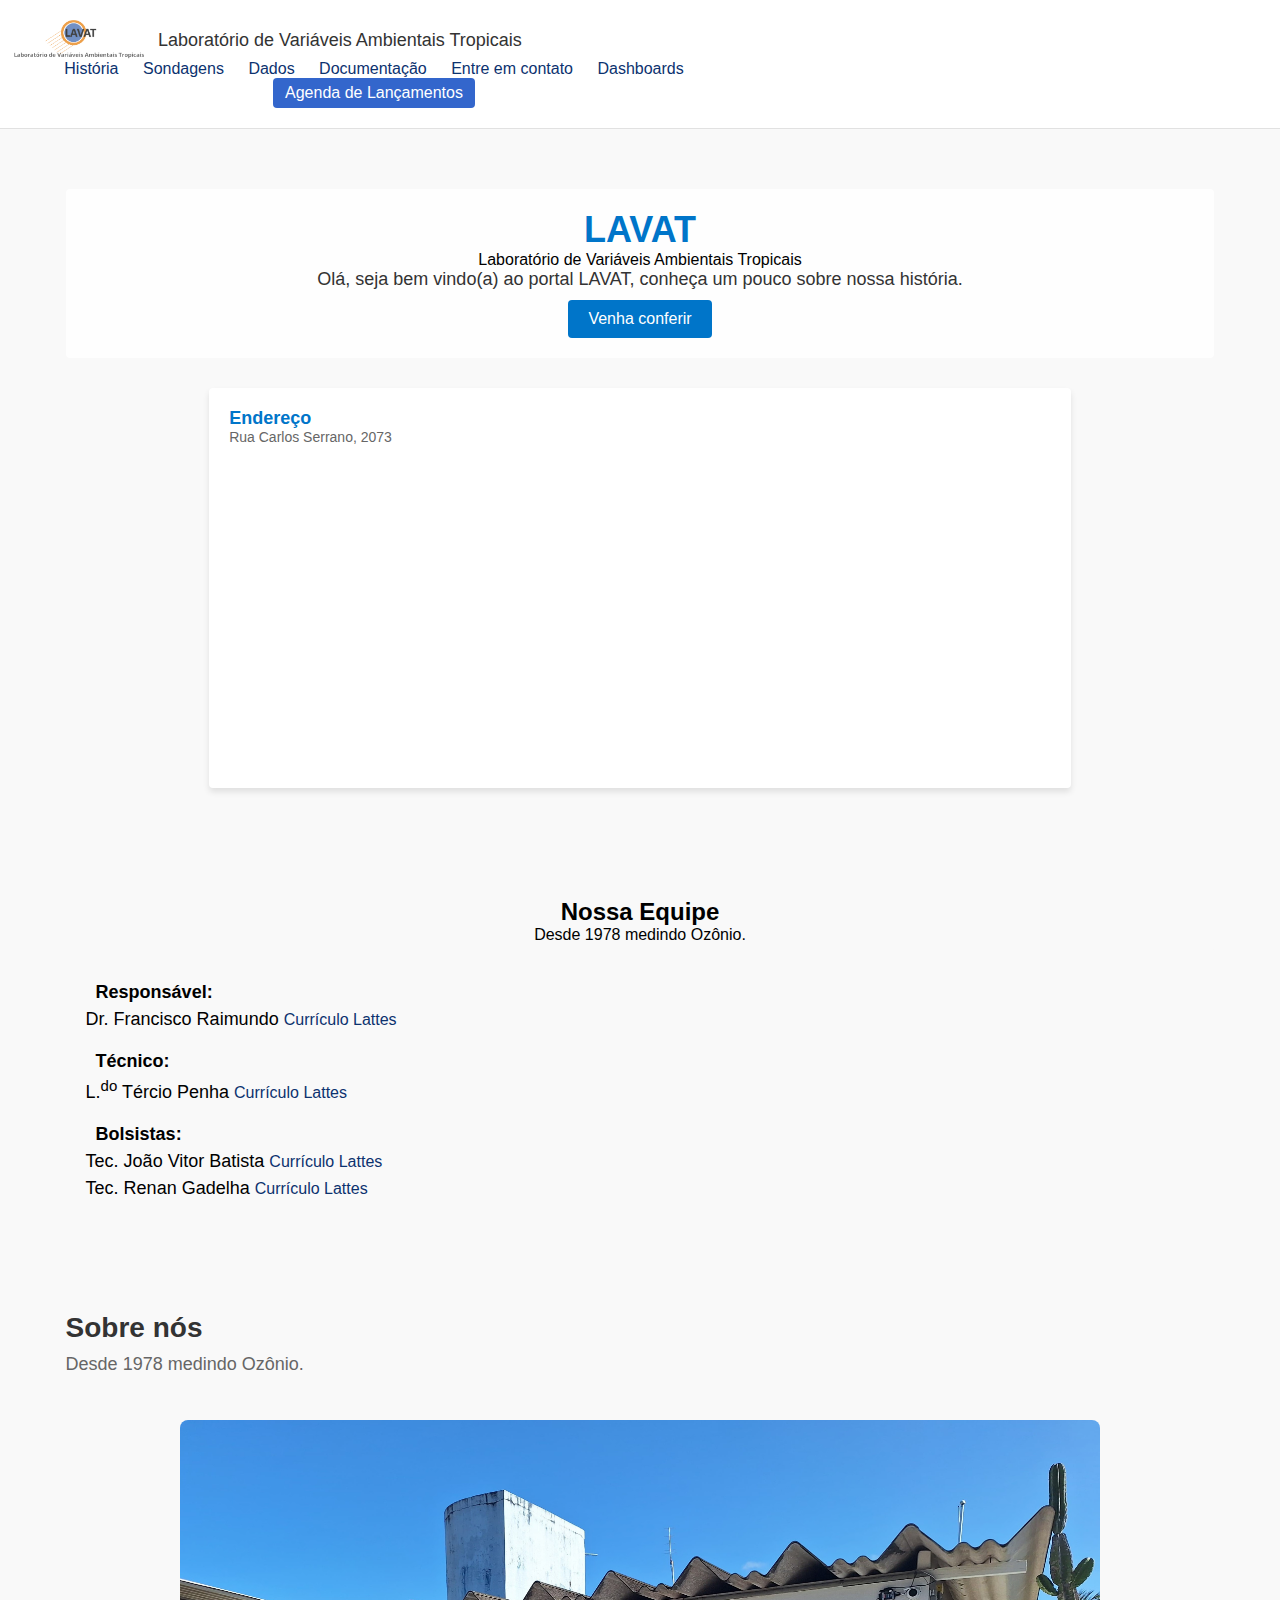
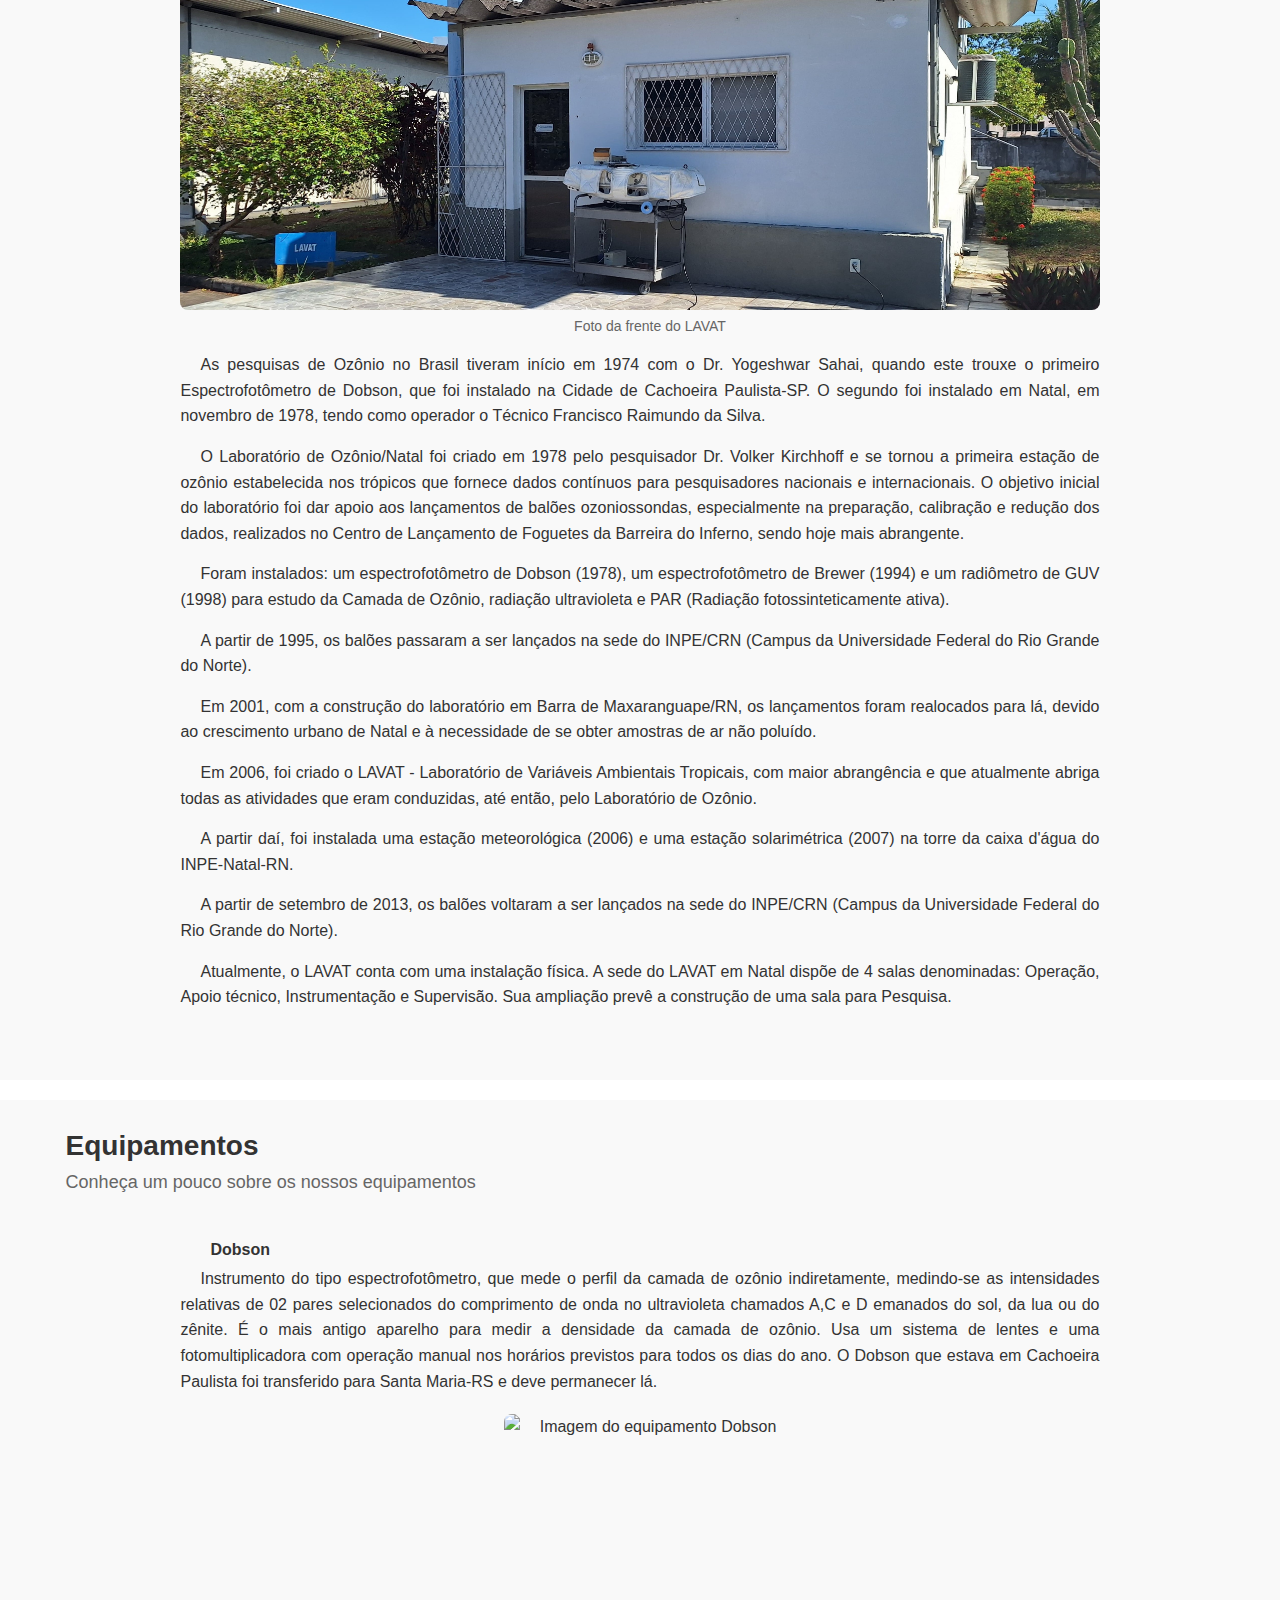
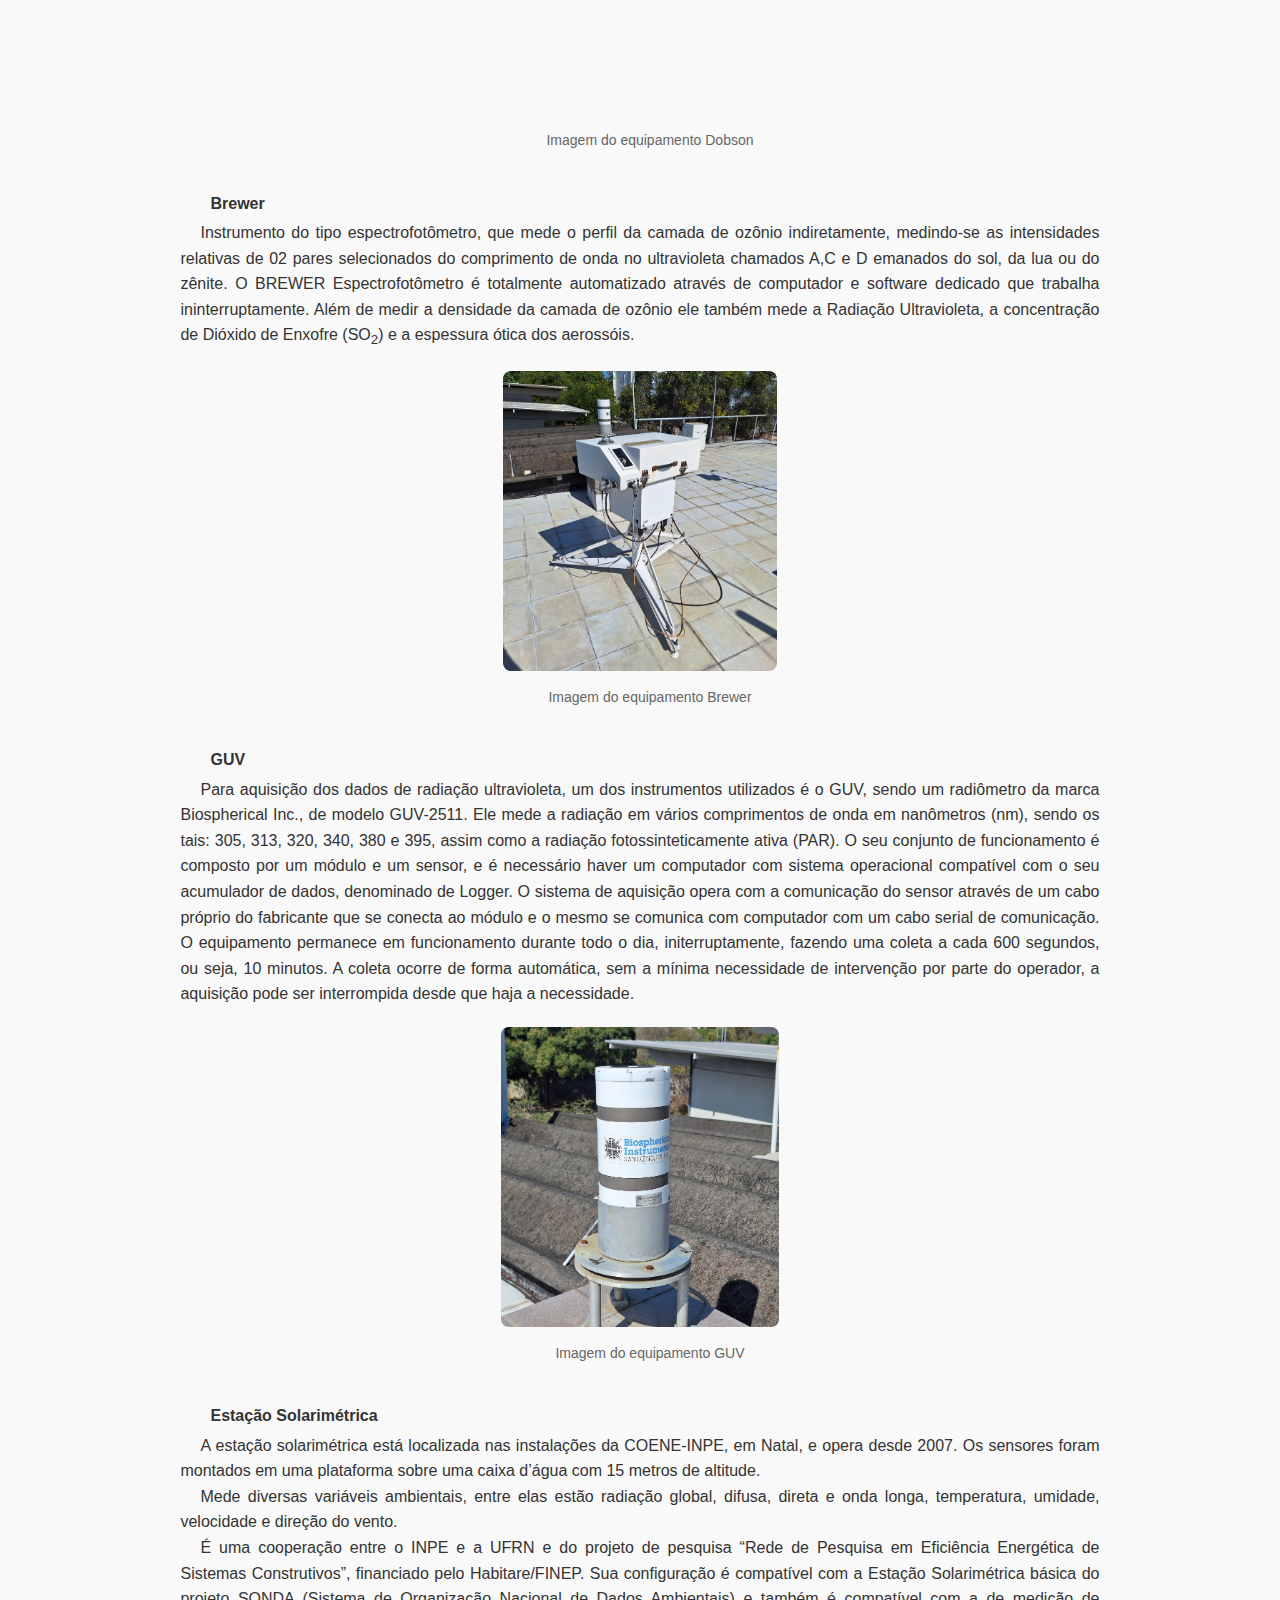
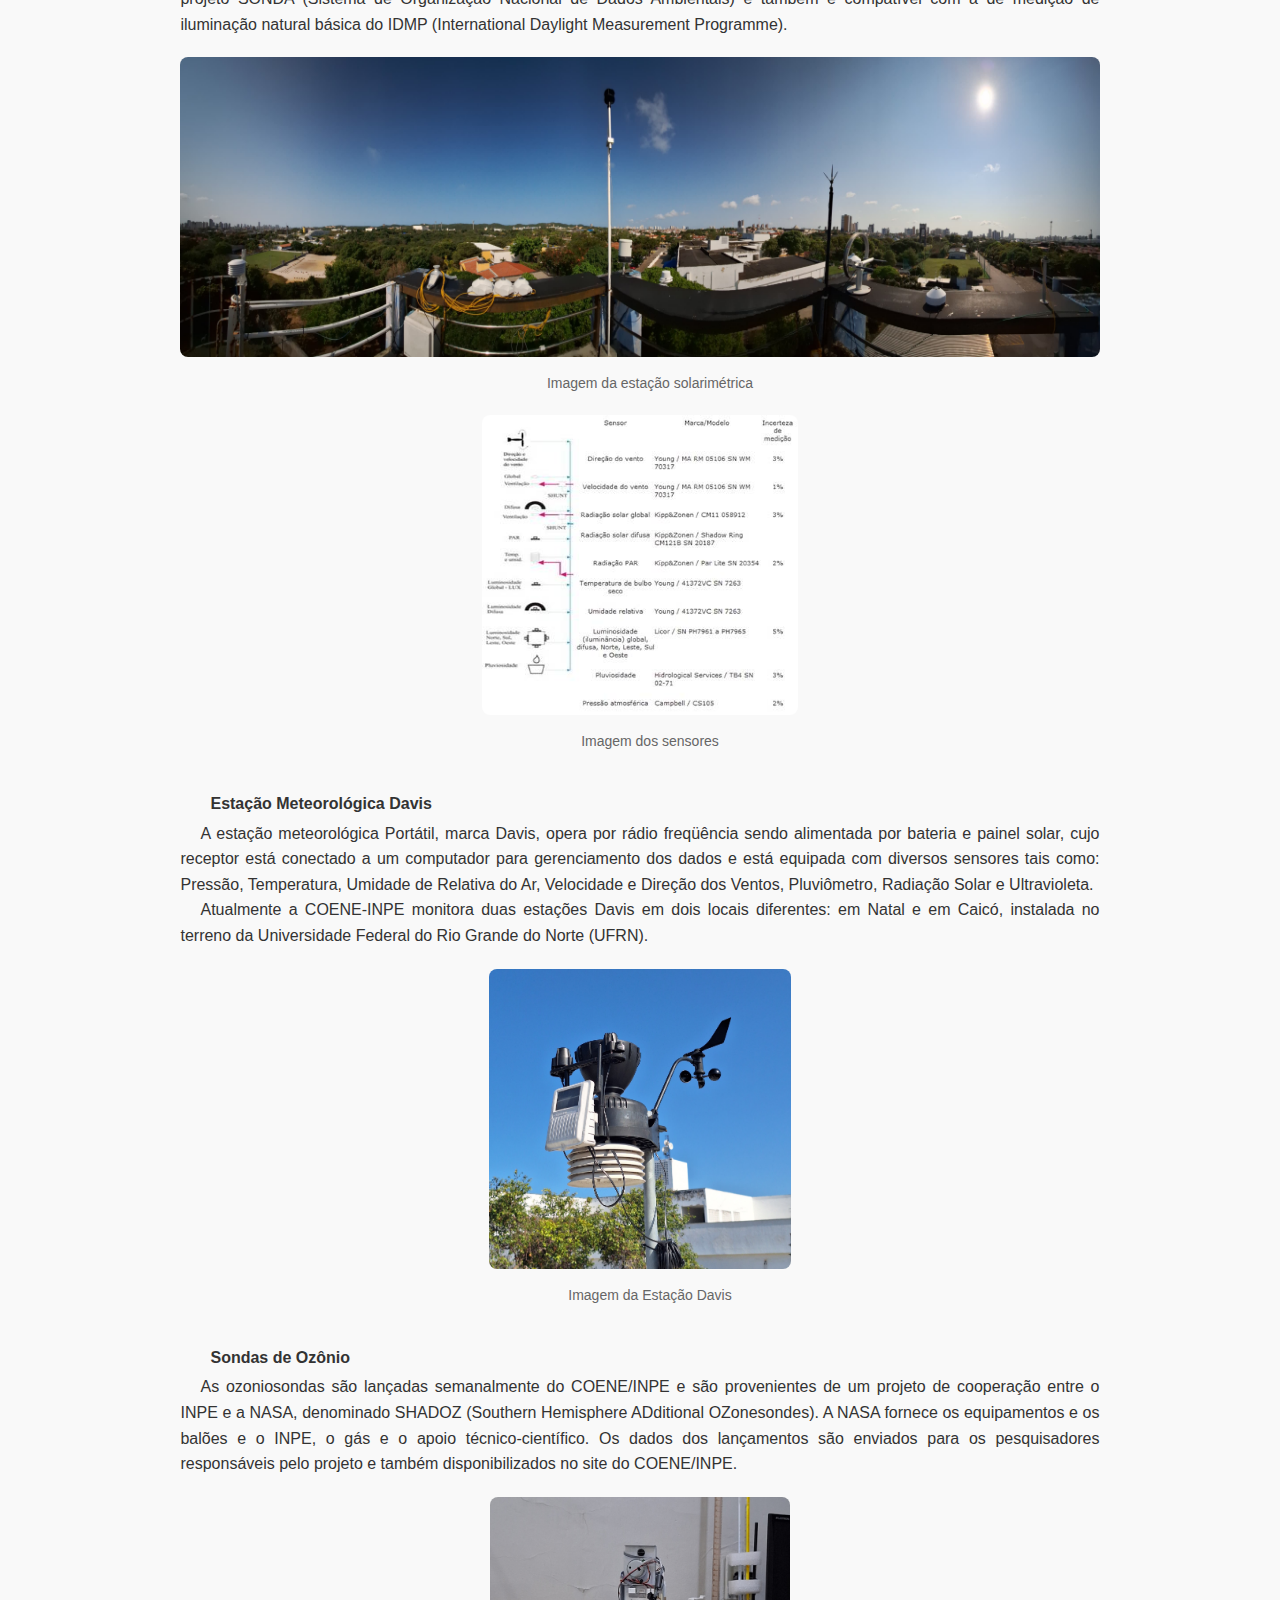
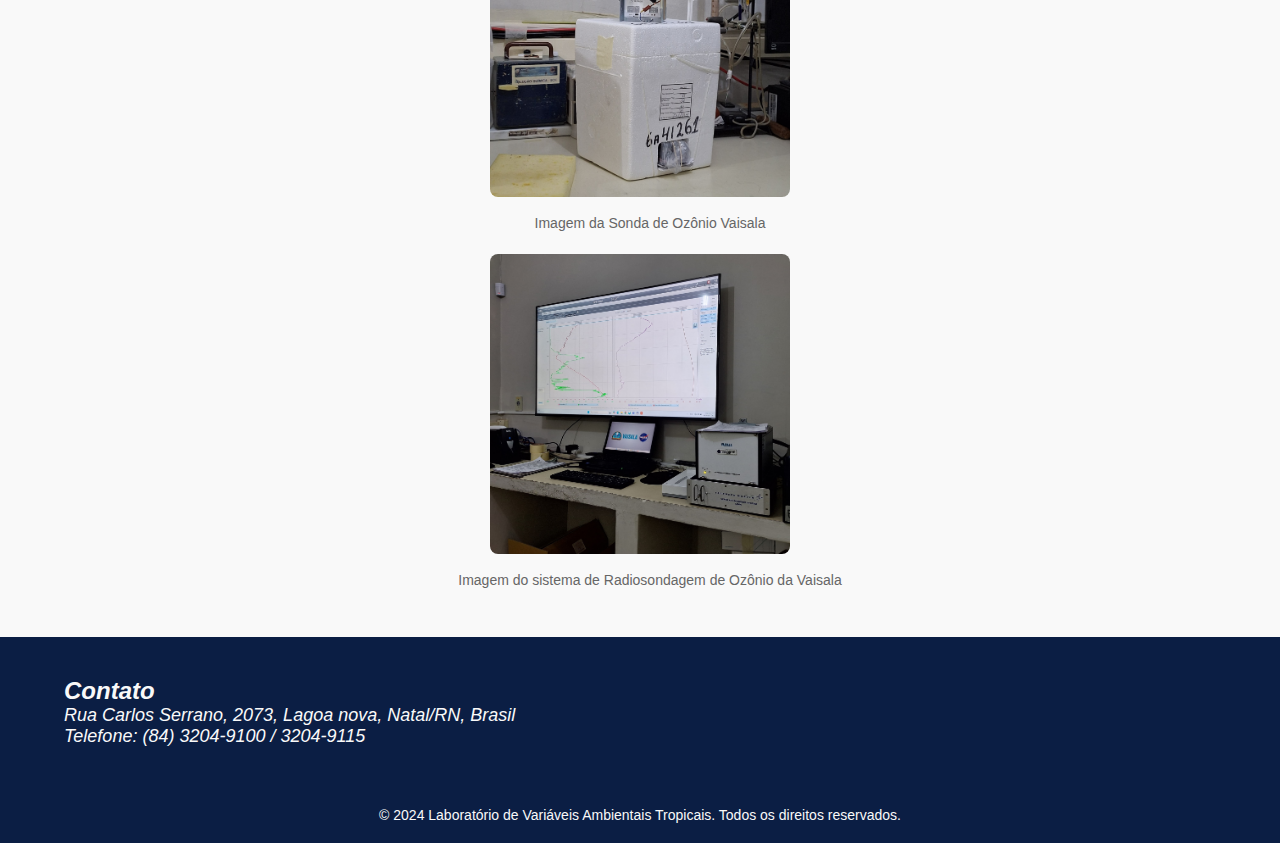
==== index.html @ e5aaf4b6 "Teste dashboard integrado" ====
<!DOCTYPE html>
<html lang="pt-BR">
  <head>  
    <meta charset="UTF-8">
    <meta name="viewport" content="width=device-width, initial-scale=1.0">
    <title>LAVAT</title>

    <!-- Fontes do Google -->
    <link rel="preconnect" href="https://fonts.googleapis.com">
    <link rel="preconnect" href="https://fonts.gstatic.com" crossorigin>
    <link href="https://fonts.googleapis.com/css2?family=Poppins&display=swap" rel="stylesheet"> 

    <!-- Estilos (opcional, se quiser separar em um styles.css) -->
    <link rel="stylesheet" href="style.css">
  </head>
  
  <body>
    <header>
        <div class="logo">
          <img src="figuras/logo-lavat.png" alt="Logo do Laboratório" class="logo-img"> <!-- Altere 'logo.png' para o nome do seu arquivo de logo -->
          <h2>Laboratório de Variáveis Ambientais Tropicais</h2>
        </div>
        <div class="menu">
          <a href="historia.html">História</a>
          <a href="sondagem.html">Sondagens</a>
          <a href="dados.html">Dados</a>
          <a href="documentos.html">Documentação</a>
          <a href="#contato">Entre em contato</a>
          <a href="dash.html">Dashboards</a>


          <div class="btn-menu" onclick="openAgenda()">Agenda de Lançamentos</div>
        </div>
      </header>
      
    
    <section class="main">
      <div class="center">
        <div class="main-cta">
          <h2>LAVAT</h2>
          <a>Laboratório de Variáveis Ambientais Tropicais</a>
          <p>Olá, seja bem vindo(a) ao portal LAVAT, conheça um pouco sobre nossa história.</p>
          <a href="#sobre">
            <button>Venha conferir</button>
          </a>
        </div><!--main-cta-->
        
        <div class="diferenciais">
          <div class="diferencial-single">
            <i class="fa-solid fa-map-location-dot"></i>
            <h2>Endereço</h2>
            <p>Rua Carlos Serrano, 2073</p>
            <iframe src="https://www.google.com/maps/embed?pb=!1m14!1m8!1m3!1d625.9923947282446!2d-35.209271917825156!3d-5.835791909963339!3m2!1i1024!2i768!4f13.1!3m3!1m2!1s0x7b2ff8401662631%3A0x3ce3ce1a1ceea017!2sINPE%20-%20Instituto%20Nacional%20de%20Pesquisas%20Espaciais!5e1!3m2!1spt-BR!2sbr!4v1727801743164!5m2!1spt-BR!2sbr" width=100% height=85% style="border:0;" allowfullscreen="" loading="lazy" referrerpolicy="no-referrer-when-downgrade"></iframe>
          </div><!--diferencial-single-->
        </div><!--diferenciais-->
      </div><!--center-->
    </section><!--main-->
    
    <section id="diretoria" class="diretoria">
        <a name="diretoria"></a>
        <div class="center">
          <div class="chamada-diretoria">
            <h2>Nossa Equipe</h2>
            <p>Desde 1978 medindo Ozônio.</p>    
          </div><!-- chamada-diretoria -->
          
          <div class="conteudo-diretoria">
            <div class="cargo">
              <span><i class="fa-solid fa-user" style="color: #0075c9;"></i> <strong>Responsável:</strong></span>
              <span>Dr. Francisco Raimundo <a href="http://lattes.cnpq.br/8108005238239748">Currículo Lattes</a></span>
            </div>
            <div class="cargo">
              <span><i class="fa-solid fa-user" style="color: #0075c9;"></i> <strong>Técnico:</strong></span>
              <span>L.<sup>do</sup> Tércio Penha <a href="http://lattes.cnpq.br/0170245595714897">Currículo Lattes</a></span>
            </div>
            <div class="cargo">
              <span><i class="fa-solid fa-user" style="color: #0075c9;"></i> <strong>Bolsistas:</strong></span>
              <span>Tec. João Vitor Batista <a href="http://lattes.cnpq.br/9526892159812063">Currículo Lattes</a></span>
              <span>Tec. Renan Gadelha <a href="http://lattes.cnpq.br/1933808953506312">Currículo Lattes</a></span>
            </div>
          </div><!-- conteudo-diretoria -->
        </div><!-- center -->
      </section><!-- diretoria -->
      
      
      
    
      <section id="sobre" class="sobre">
        <a name="sobre"></a>
        <div class="center">
          <div class="chamada-sobre">
            <h2>Sobre nós</h2>
            <p>Desde 1978 medindo Ozônio.</p>    
          </div><!-- chamada-sobre -->
          
          <div class="conteudo-sobre">
            <figure>
              <img src="imagens_histórico/frentelab.jpg" alt="Foto da frente do LAVAT">
            <figcaption>Foto da frente do LAVAT</figcaption>
          </figure>
            <p>As pesquisas de Ozônio no Brasil tiveram início em 1974 com o Dr. Yogeshwar Sahai, quando este trouxe o primeiro Espectrofotômetro de Dobson, que foi instalado na Cidade de Cachoeira Paulista-SP. O segundo foi instalado em Natal, em novembro de 1978, tendo como operador o Técnico Francisco Raimundo da Silva.</p>
      
            <p>O Laboratório de Ozônio/Natal foi criado em 1978 pelo pesquisador Dr. Volker Kirchhoff e se tornou a primeira estação de ozônio estabelecida nos trópicos que fornece dados contínuos para pesquisadores nacionais e internacionais. O objetivo inicial do laboratório foi dar apoio aos lançamentos de balões ozoniossondas, especialmente na preparação, calibração e redução dos dados, realizados no Centro de Lançamento de Foguetes da Barreira do Inferno, sendo hoje mais abrangente.</p>
      
            <p>Foram instalados: um espectrofotômetro de Dobson (1978), um espectrofotômetro de Brewer (1994) e um radiômetro de GUV (1998) para estudo da Camada de Ozônio, radiação ultravioleta e PAR (Radiação fotossinteticamente ativa).</p>
      
            <p>A partir de 1995, os balões passaram a ser lançados na sede do INPE/CRN (Campus da Universidade Federal do Rio Grande do Norte).</p>
      
            <p>Em 2001, com a construção do laboratório em Barra de Maxaranguape/RN, os lançamentos foram realocados para lá, devido ao crescimento urbano de Natal e à necessidade de se obter amostras de ar não poluído.</p>
      
            <p>Em 2006, foi criado o LAVAT - Laboratório de Variáveis Ambientais Tropicais, com maior abrangência e que atualmente abriga todas as atividades que eram conduzidas, até então, pelo Laboratório de Ozônio.</p>
      
            <p>A partir daí, foi instalada uma estação meteorológica (2006) e uma estação solarimétrica (2007) na torre da caixa d'água do INPE-Natal-RN.</p>
      
            <p>A partir de setembro de 2013, os balões voltaram a ser lançados na sede do INPE/CRN (Campus da Universidade Federal do Rio Grande do Norte).</p>
      
            <p>Atualmente, o LAVAT conta com uma instalação física. A sede do LAVAT em Natal dispõe de 4 salas denominadas: Operação, Apoio técnico, Instrumentação e Supervisão. Sua ampliação prevê a construção de uma sala para Pesquisa.</p>
          
          </div><!-- conteudo-sobre -->
        </div><!-- center -->
      </section><!-- sobre -->
      
    
      <section id="contribuir" class="contribuir">
        <a name="contribuir"></a>
        <div class="center">
          <div class="chamada-contribua">
            <h2>Equipamentos</h2>
            <p>Conheça um pouco sobre os nossos equipamentos</p>
          </div><!--chamada-contribua-->
      
          <div class="conteudo-contribua">
            <div class="equipamento">
              <i class="fa-solid fa-sun" style="color: #0075c9;"></i>
              <span class="nome-equipamento">Dobson</span>
              <p class="descricao-equipamento">Instrumento do tipo espectrofotômetro, que mede o perfil da camada de ozônio indiretamente, medindo-se as intensidades relativas de 02 pares selecionados do comprimento de onda no ultravioleta chamados A,C e D emanados do sol, da lua ou do zênite. É o mais antigo aparelho para medir a densidade da camada de ozônio. Usa um sistema de lentes e uma fotomultiplicadora com operação manual nos horários previstos para todos os dias do ano. O Dobson que estava em Cachoeira Paulista foi transferido para Santa Maria-RS e deve permanecer lá.</p>
              <figure>
                <img src="imagens_equipamento/dobson.jpg" alt="Imagem do equipamento Dobson">
                <figcaption>Imagem do equipamento Dobson</figcaption>
            </figure>
            </div><!--equipamento-->
            
            <div class="equipamento">
              <i class="fa-solid fa-sun" style="color: #0075c9;"></i>
              <span class="nome-equipamento">Brewer</span>
              <p class="descricao-equipamento">Instrumento do tipo espectrofotômetro, que mede o perfil da camada de ozônio indiretamente, medindo-se as intensidades relativas de 02 pares selecionados do comprimento de onda no ultravioleta chamados A,C e D emanados do sol, da lua ou do zênite. O BREWER Espectrofotômetro é totalmente automatizado através de computador e software dedicado que trabalha ininterruptamente. Além de medir a densidade da camada de ozônio ele também mede a Radiação Ultravioleta, a concentração de Dióxido de Enxofre (SO<sub>2</sub>) e a espessura ótica dos aerossóis.</p>
              <figure>
                <img src="imagens_equipamento/brewer.jpg" alt="Imagem do equipamento Brewer" />
                <figcaption>Imagem do equipamento Brewer</figcaption>
              </figure>
            </div><!--equipamento-->
            
            <div class="equipamento">
              <i class="fa-solid fa-sun" style="color: #0075c9;"></i>
              <span class="nome-equipamento">GUV</span>
              <p class="descricao-equipamento">Para aquisição dos dados de radiação ultravioleta, um dos instrumentos utilizados é o GUV, sendo um radiômetro da marca Biospherical Inc., de modelo GUV-2511. Ele mede a radiação em vários comprimentos de onda em nanômetros (nm), sendo os tais: 305, 313, 320, 340, 380 e 395, assim como a radiação fotossinteticamente ativa (PAR). O seu conjunto de funcionamento é composto por um módulo e um sensor, e é necessário haver um computador com sistema operacional compatível com o seu acumulador de dados, denominado de Logger. O sistema de aquisição opera com a comunicação do sensor através de um cabo próprio do fabricante que se conecta ao módulo e o mesmo se comunica com computador com um cabo serial de comunicação. O equipamento permanece em funcionamento durante todo o dia, initerruptamente, fazendo uma coleta a cada 600 segundos, ou seja, 10 minutos. A coleta ocorre de forma automática, sem a mínima necessidade de intervenção por parte do operador, a aquisição pode ser interrompida desde que haja a necessidade.</p>
              <figure>
                <img src="imagens_equipamento/guv.jpg" alt="Imagem do equipamento GUV" />
                <figcaption>Imagem do equipamento GUV</figcaption>
              </figure>
            </div><!--equipamento-->

            <div class="equipamento">
              <i class="fa-solid fa-sun" style="color: #0075c9;"></i>
              <span class="nome-equipamento">Estação Solarimétrica</span>
              <p class="descricao-equipamento">A estação solarimétrica está localizada nas instalações da COENE-INPE, em Natal, e opera desde 2007. Os sensores foram montados em uma plataforma sobre uma caixa d’água com 15 metros de altitude.</p>
              <p class="descricao-equipamento">Mede diversas variáveis ambientais, entre elas estão radiação global, difusa, direta e onda longa, temperatura, umidade, velocidade e direção do vento.</p>
              <p class="descricao-equipamento">É uma cooperação entre o INPE e a UFRN e do projeto de pesquisa “Rede de Pesquisa em Eficiência Energética de Sistemas Construtivos”, financiado pelo Habitare/FINEP. Sua configuração é compatível com a Estação Solarimétrica básica do projeto SONDA (Sistema de Organização Nacional de Dados Ambientais) e também é compatível com a de medição de iluminação natural básica do IDMP (International Daylight Measurement Programme).</p>
              <figure>
                <img src="imagens_equipamento/solarimetrica.jpg" alt="Imagem da estação solarimetrica" />
                <figcaption>Imagem da estação solarimétrica</figcaption>
              </figure>
              <figure>
                <img src="imagens_equipamento/eqpsolar.jpg" alt="Imagem dos sensores" />
                <figcaption>Imagem dos sensores</figcaption>
              </figure>
            </div><!--equipamento-->

            <div class="equipamento">
              <i class="fa-solid fa-sun" style="color: #0075c9;"></i>
              <span class="nome-equipamento">Estação Meteorológica Davis</span>
              <p class="descricao-equipamento">A estação meteorológica Portátil, marca Davis, opera por rádio freqüência sendo alimentada por bateria e painel solar, cujo receptor está conectado a um computador para gerenciamento dos dados e está equipada com diversos sensores tais como: Pressão, Temperatura, Umidade de Relativa do Ar, Velocidade e Direção dos Ventos, Pluviômetro, Radiação Solar e Ultravioleta.</p>
              <p class="descricao-equipamento">Atualmente a COENE-INPE monitora duas estações Davis em dois locais diferentes: em Natal e em Caicó, instalada no terreno da Universidade Federal do Rio Grande do Norte (UFRN).</p>
              <figure>
                <img src="imagens_equipamento/davis.jpg" alt="Imagem da Estação Davis" />
                <figcaption>Imagem da Estação Davis</figcaption>
              </figure>
            </div><!--equipamento-->

            <div class="equipamento">
              <i class="fa-solid fa-sun" style="color: #0075c9;"></i>
              <span class="nome-equipamento">Sondas de Ozônio</span>
              <p class="descricao-equipamento">As ozoniosondas são lançadas semanalmente do COENE/INPE e são provenientes de um projeto de cooperação entre o INPE e a NASA, denominado SHADOZ (Southern Hemisphere ADditional OZonesondes).  A NASA fornece os equipamentos e os balões e o INPE, o gás e o apoio técnico-científico. Os dados dos lançamentos são enviados para os pesquisadores responsáveis pelo projeto e também disponibilizados no site do COENE/INPE.</p>
              <figure>
                <img src="imagens_sondagem/sondavaisala.jpg" alt="Imagem da Sonda de Ozônio Vaisala" />
                <figcaption>Imagem da Sonda de Ozônio Vaisala</figcaption>
              </figure>
              <figure>
                <img src="imagens_sondagem/radiovaisala.jpg" alt="Imagem do sistema de Radiosondagem de Ozônio da Vaisala" />
                <figcaption>Imagem do sistema de Radiosondagem de Ozônio da Vaisala</figcaption>
              </figure>
            </div><!--equipamento-->
          </div><!--conteudo-contribua-->
        </div><!--center-->
      </section><!--contribuir-->
      
      
    
    <section id="contato" class="contato">
      <a name="contato"></a>
      <div class="center">
        <address>
          <h2>Contato</h2>
          <p>Rua Carlos Serrano, 2073, Lagoa nova, Natal/RN, Brasil</p>
          <p>Telefone: (84) 3204-9100 / 3204-9115</p>
        </address>
      </div>
    </section><!--contato-->
    <script src="app.js"></script>
    <script src="https://kit.fontawesome.com/60b8257c2d.js" crossorigin="anonymous"></script>

    <!-- Rodapé -->
    <footer>
      <p>&copy; 2024 Laboratório de Variáveis Ambientais Tropicais. Todos os direitos reservados.</p>
  </footer>
  </body>
</html>
---- style.css ----
/* Adicione esta regra para a rolagem suave */
html {
    scroll-behavior: smooth;
}

/* Reset padrão gov.br */
* {
    margin: 0;
    padding: 0;
    box-sizing: border-box;
    font-family: 'Rawline', sans-serif;
}

/* Cor padrão para todos os ícones */
.fa {
    color: #0075c9; /* Cor padrão para todos os ícones */
}

/* Estrutura centralizada */
.center {
    max-width: 1200px;
    margin: 0 auto;
    padding: 0 2%;
    display: flex;
    flex-wrap: wrap;
}

/* Cabeçalho padrão gov */
header {
    background-color: #FFFFFF; /* Cor do cabeçalho alterada para branco */
    padding: 20px 0;
    border-bottom: 1px solid #e1e1e1;
    display: flex;
    justify-content: space-between; /* Espaçamento entre logo e menu */
    align-items: center; /* Centraliza verticalmente */
    flex-wrap: wrap; /* Permite que os itens se movam para a linha de baixo se necessário */
}

/* Logo */
.logo {
    display: flex;
    align-items: center; /* Alinha verticalmente o logo e o texto */
}

.logo-img {
    height: 40px; /* Ajuste a altura conforme necessário */
    margin-right: 10px; /* Espaçamento entre o logo e o título */
    margin-left: 10px; /* Espaçamento entre o logo e o título */
}

.logo h2 {
    color: #333333; /* Cor do texto do logo alterada para azul */
    font-weight: normal;
    font-size: 18px;
    text-align: left;
}

.menu {
    width: 60%;
    text-align: center;
}

.menu a {
    color: #0C326F; /* Cor dos links alterada para azul */
    font-size: 16px;
    text-decoration: none;
    margin-right: 20px;
    transition: transform 0.3s, background-color 0.3s; /* Suaviza o aumento e a mudança de cor */
    display: inline-block; /* Permite que o link responda ao scale */
}

.menu a:hover {
    transform: scale(1.05); /* Aumenta o bloco em 5% */
    color: #0075C9; /* Verde água gov.br */
}

.menu .btn-menu {
    background-color: #3366CC; /* Cor botão gov */
    display: inline-block;
    padding: 6px 12px;
    color: #FFFFFF;
    border-radius: 4px;
    margin-right: 20px  ;
    transition: transform 0.3s, background-color 0.3s; /* Suaviza o aumento e a mudança de cor */
}

.menu .btn-menu:hover {
    transform: scale(1.05); /* Aumenta o bloco em 5% */
    background-color: #005E82; /* Azul escuro gov.br */
}

/* Media queries para responsividade */
@media (max-width: 768px) {
    header {
        flex-direction: column; /* Alinha os itens em coluna em telas pequenas */
        align-items: flex-start; /* Alinha os itens à esquerda */
        padding: 10px 20px; /* Ajuste de padding para telas pequenas */
    }

    .menu {
        justify-content: flex-start; /* Alinha o menu à esquerda */
        width: 100%; /* O menu ocupa toda a largura disponível */
        flex-wrap: wrap; /* Permite que os itens do menu se movam para a linha de baixo se necessário */
        gap: 10px; /* Menos espaço entre os itens do menu em telas pequenas */
    }

    .menu a {
        font-size: 14px; /* Reduz o tamanho da fonte em telas pequenas */
    }

    .menu .btn-menu {
        padding: 4px 8px; /* Ajusta o padding do botão em telas pequenas */
    }
}

/* Seção Principal */
section.main {
    /*background-image: url('frentelab.jpg');*/
    background-color: #F9F9F9;
    padding: 40px 0;
    background-size: cover;
    background-attachment: fixed;
}

.main-cta {
    width: 100%;
    margin: 20px 0;
    padding: 20px 0;
    text-align: center;
    border-radius: 4px;
    background-color: rgba(255, 255, 255, 0.8);
}

.main-cta h2 {
    color: #0075c9; /* Azul escuro gov.br */
    font-size: 36px;
}

.main-cta p {
    color: #333333; /* Cinza escuro */
    font-size: 18px;
}

.main-cta button {
    background-color: #0075C9;
    padding: 10px 20px;
    color: #FFFFFF;
    font-size: 16px;
    border-radius: 4px;
    border: 0;
    cursor: pointer;
    margin-top: 10px;
    transition: transform 0.3s, background-color 0.3s; /* Suaviza o aumento e a mudança de cor */
}

.main-cta button:hover {
    background-color: #005E82;
    transition: 0.3s;
    transform: scale(1.05); /* Aumenta o bloco em 5% */
}

/* Diferenciais */
.diferenciais {
    width: 100%;
    display: flex;
    flex-wrap: wrap;
    justify-content: center;
    align-items: center;
}

.diferencial-single {
    background-color: #FFFFFF;
    width: 75%;
    height: 400px;
    margin: 10px;
    border-radius: 4px;
    padding: 20px;
    box-shadow: 0 4px 6px rgba(0, 0, 0, 0.1);
}

.diferencial-single h2 {
    color: #0075C9; /* Azul gov.br */
    font-size: 18px;
}

.diferencial-single p {
    color: #666666; /* Cinza médio */
    font-size: 14px;
}

/* Diretoria */
section.diretoria {
    /*background: url('frentelab.jpg');*/
    background-color: #F9F9F9;
    padding: 40px 0;
    background-size: cover;
    background-repeat: no-repeat;
    background-attachment: fixed;
    margin-top: -10px;
    position: relative;
    z-index: 1;
}

.chamada-diretoria {
    width: 100%;
    text-align: center;
    padding: 10px 0;
    margin-top: 20px;
    border-radius: 8px;
    background-color: #F9F9F9;
}

.conteudo-diretoria {
    width: 100%;
    text-align: left;
    padding: 10px 20px;
    margin: 15px 0;
    display: flex;
    flex-direction: column;
    align-items: flex-start;
    background-color: #F9F9F9;
}

.cargo {
    margin-bottom: 15px;
}

.cargo span {
    display: block;
    font-size: 18px;
    line-height: 1.5;
}

.cargo i {
    margin-right: 10px;
    color: #0DC5C5; /* Verde água gov.br */
}

.cargo strong {
    font-weight: bold;
}

.cargo a {
    color: #0C326F; /* Cor dos links alterada para azul */
    font-size: 16px;
    text-decoration: none;
    margin-right: 20px;
    transition: 0.3s;
}

.cargo a:hover {
    color: #0075C9; /* Verde água gov.br */
}

/* Sobre */
.sobre {
    background-color: #F9F9F9; /* Cor de fundo suave */
    padding: 30px 0;
    text-align: center;
}

.conteudo-sobre {
    width: 80%; /* Ajuste para centralizar o conteúdo */
    text-align: justify; /* Justifica o texto */
    padding: 10px 0;
    margin: 15px auto; /* Centraliza o conteúdo horizontalmente */
    display: flex;
    flex-direction: column;
    align-items: flex-start;
    background-color: #F9F9F9;
    font-size: 16px; /* Tamanho de fonte consistente */
    line-height: 1.6; /* Espaçamento de linha para melhorar legibilidade */
    color: #333333; /* Cor consistente para o texto */
    text-indent: 20px; /* Indenta o primeiro parágrafo */
}

.chamada-sobre h2 {
    font-size: 28px;
    font-weight: bold;
    color: #333333; /* Cinza escuro */
    margin-bottom: 10px;
    text-align: left;
}


.chamada-sobre p {
    font-size: 18px;
    color: #666666;
    margin-bottom: 20px;
}

.conteudo-sobre figure {
    display: flex;
    flex-direction: column;
    align-items: center; /* Centraliza a imagem e a legenda */
}

.conteudo-sobre img {
    max-width: 100%;
    height: 100%;
    border-radius: 8px; /* Bordas arredondadas para a imagem */
}

.conteudo-sobre figcaption {
    font-size: 14px;
    color: #666;
    margin-top: 5px;
    margin-bottom: 15px;
    text-align: center; /* Centraliza o texto da legenda */
}


.conteudo-sobre p {
    margin-bottom: 15px;
}

/* Contato */
section.contato {
    background-color: #0b1e44; /* Verde claro gov.br */
    padding: 40px;
}

.contato h2 {
    font-size: 24px;
    color: #F9F9F9; 
}

.contato p {
    font-size: 18px;
    color: #F9F9F9; 
}

/* Contribuir */
.contribuir {
    background-color: #F9F9F9; /* Cor de fundo suave */
    padding: 30px 0; /* Espaçamento superior e inferior */
    text-align: left;
    margin-top: 20px;
}

.chamada-contribua h2 {
    font-size: 28px;
    font-weight: bold;
    color: #333;
    margin-bottom: 10px;
}

.chamada-contribua p {
    font-size: 18px;
    color: #666;
    margin-bottom: 20px;
}

.conteudo-contribua {
    display: flex;
    flex-direction: column;
    align-items: left; /* Centraliza os equipamentos */
    width: 80%; /* Alinha o conteúdo em uma área mais estreita */
    margin: 0 auto; /* Centraliza o conteúdo */
    font-size: 16px;
    line-height: 1.6; /* Espaçamento entre linhas para melhorar a legibilidade */
    color: #333; /* Cor do texto padrão */
    text-align: justify;
    text-indent: 20px;
}

.equipamento {
    margin: 15px 0; /* Espaçamento entre os itens */
}

.nome-equipamento {
    font-weight: bold;
  }

.equipamento i {
    font-size: 24px; /* Tamanho do ícone */
    margin-right: 10px; /* Espaçamento entre ícone e texto */
}

.equipamento figure {
    display: flex;
    flex-direction: column;
    align-items: center; /* Centraliza a imagem e a legenda */
    margin-top: 10px;
}

.equipamento img {
    max-width: 100%;
    height: 300px;
    /*width: 400px; /* Tamanho padrão da imagem */
    margin: 10px 0; /* Espaçamento em volta da imagem */
    border-radius: 8px; /* Bordas arredondadas para a imagem */
}

.equipamento figcaption {
    font-size: 14px;
    color: #666;
    margin-top: 5px;
    text-align: center; /* Centraliza o texto da legenda */
}

/* Rodapé */
footer {
    background-color: #0b1e44;
    text-align: center;
    padding: 20px 0;
    font-size: 14px;
    color: #F9F9F9;
}
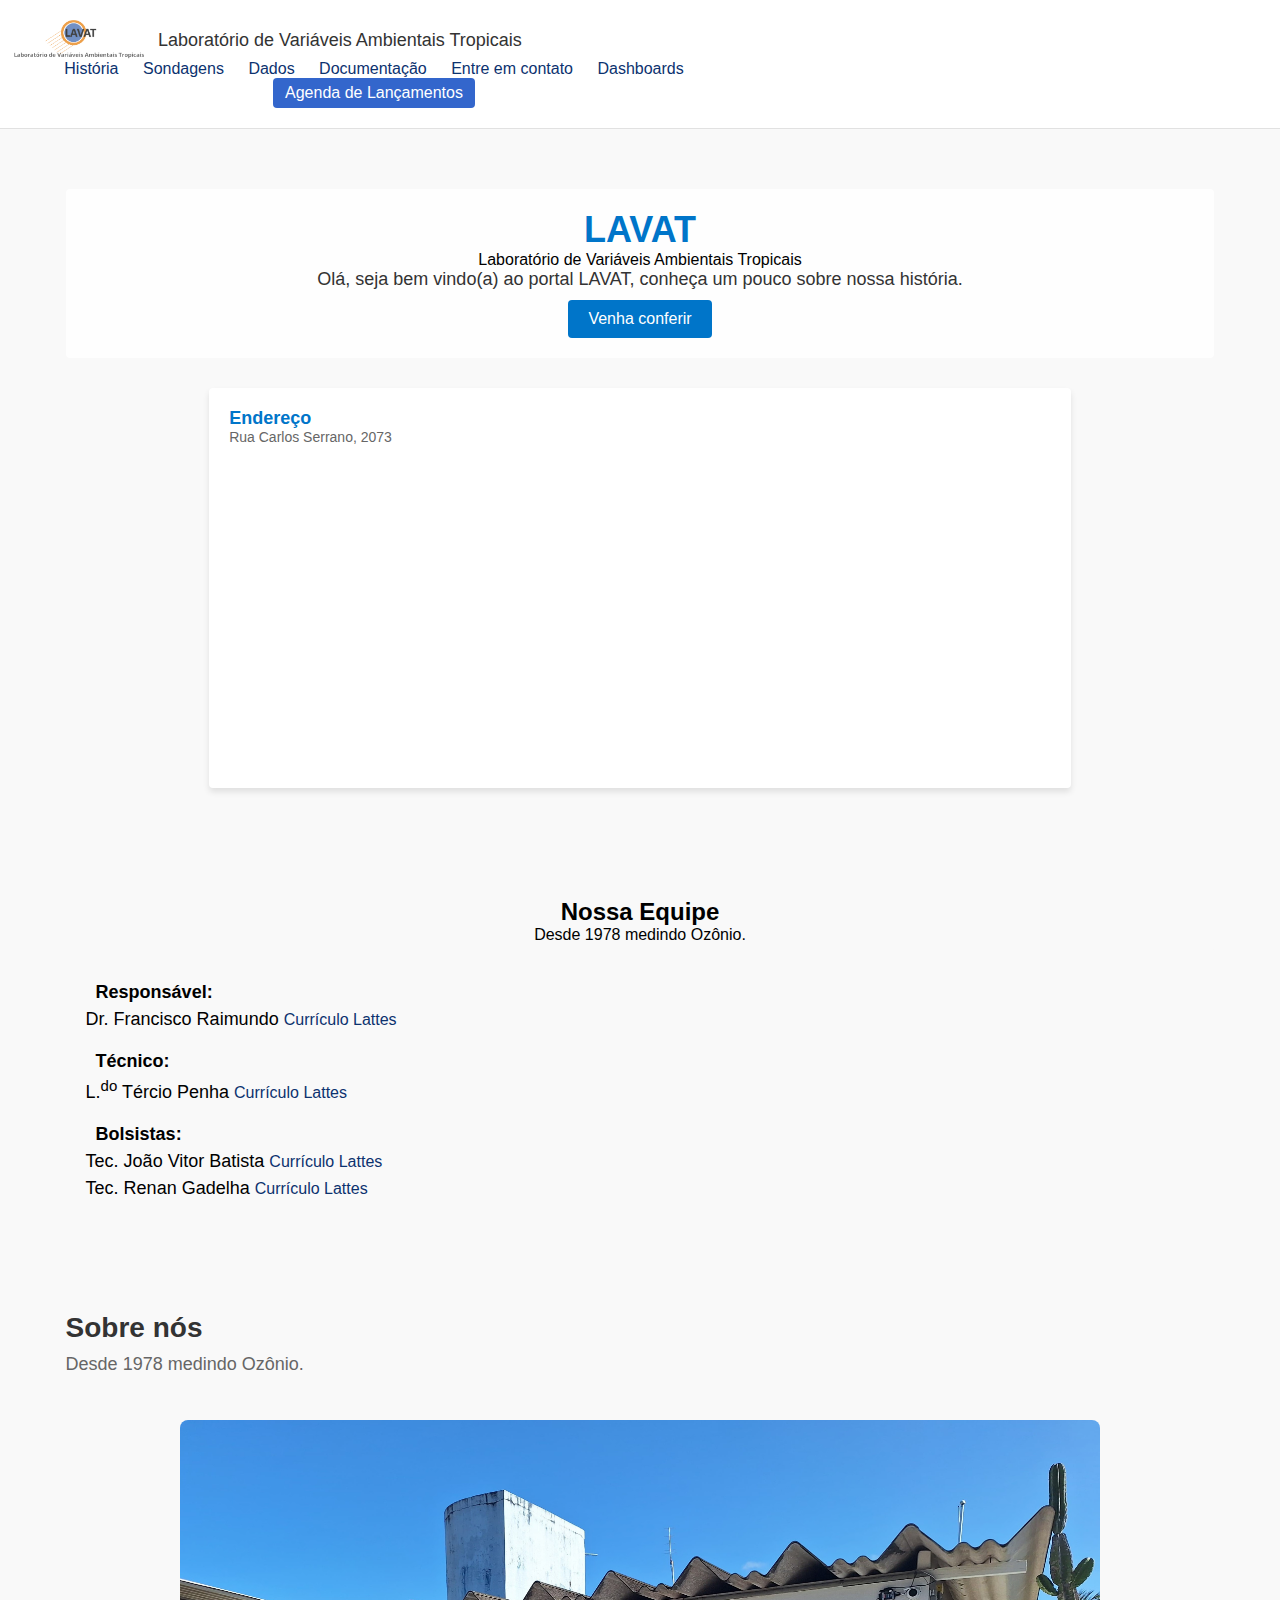
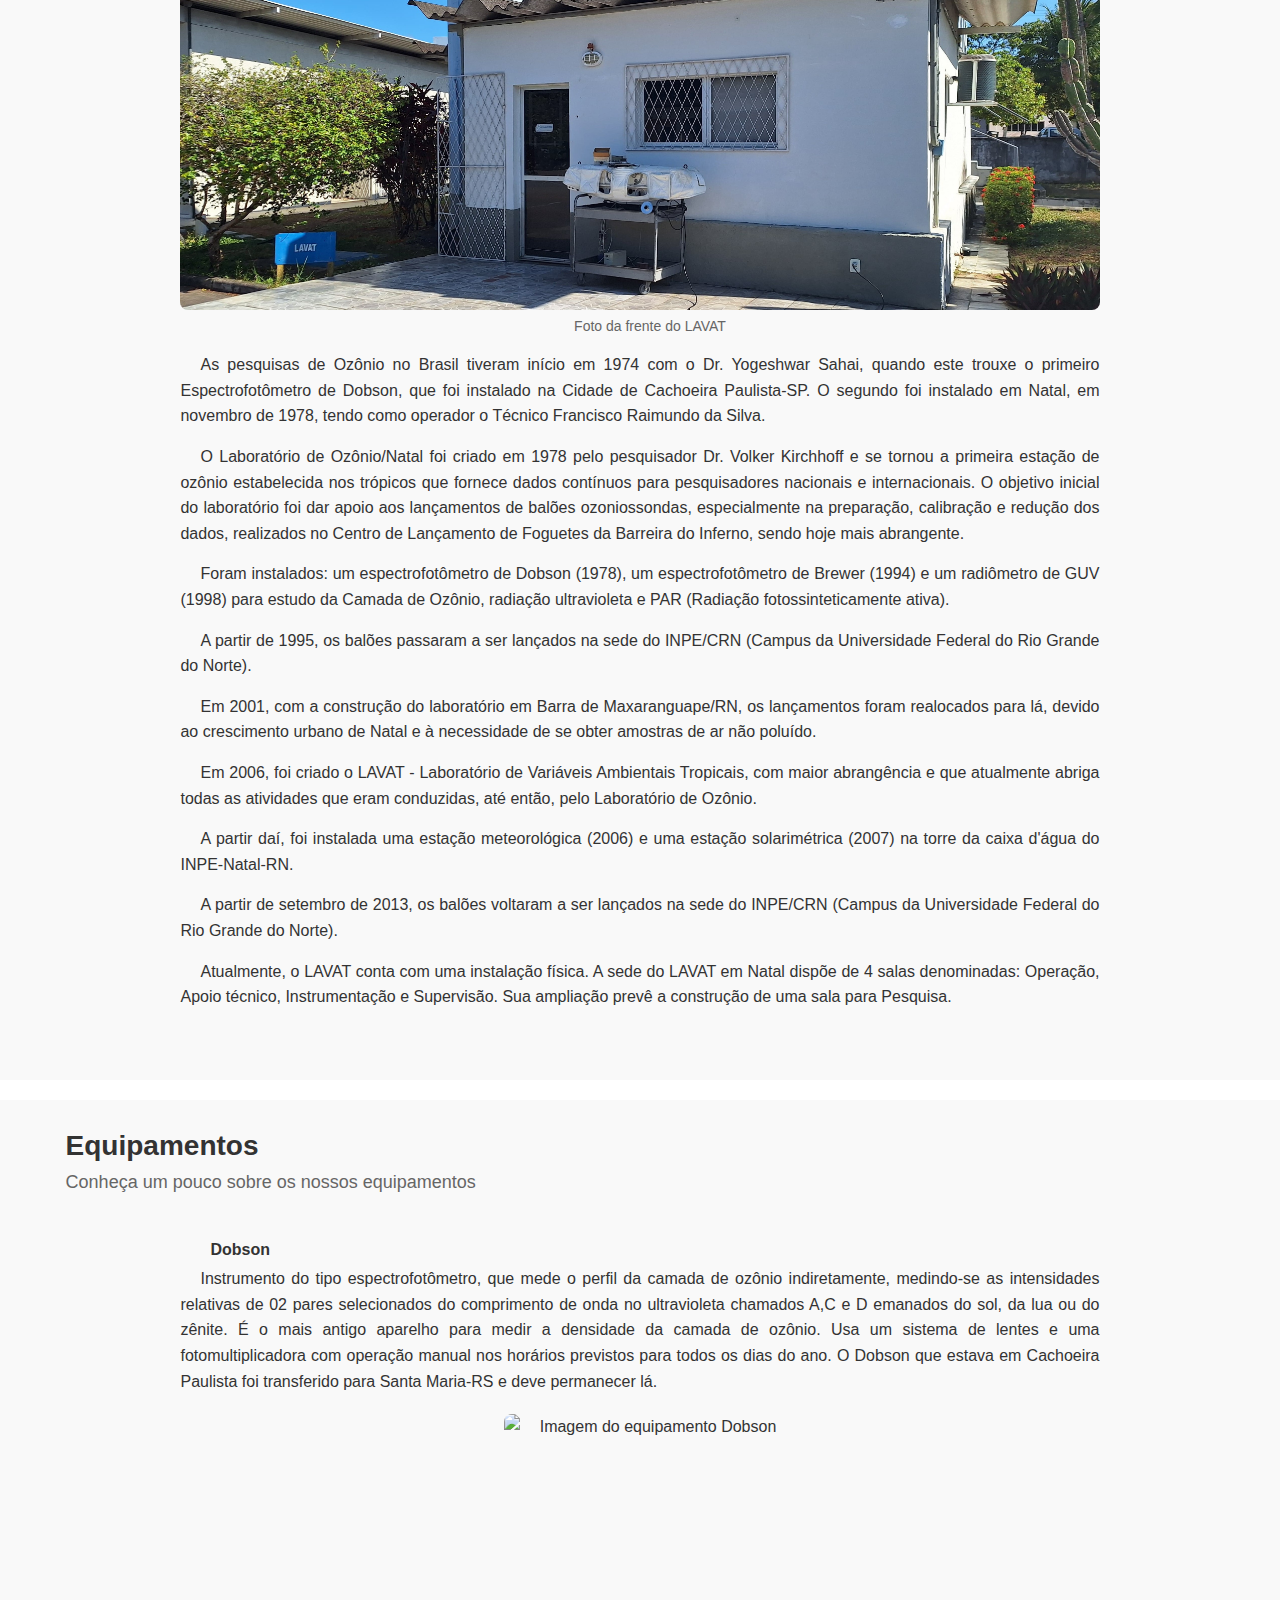
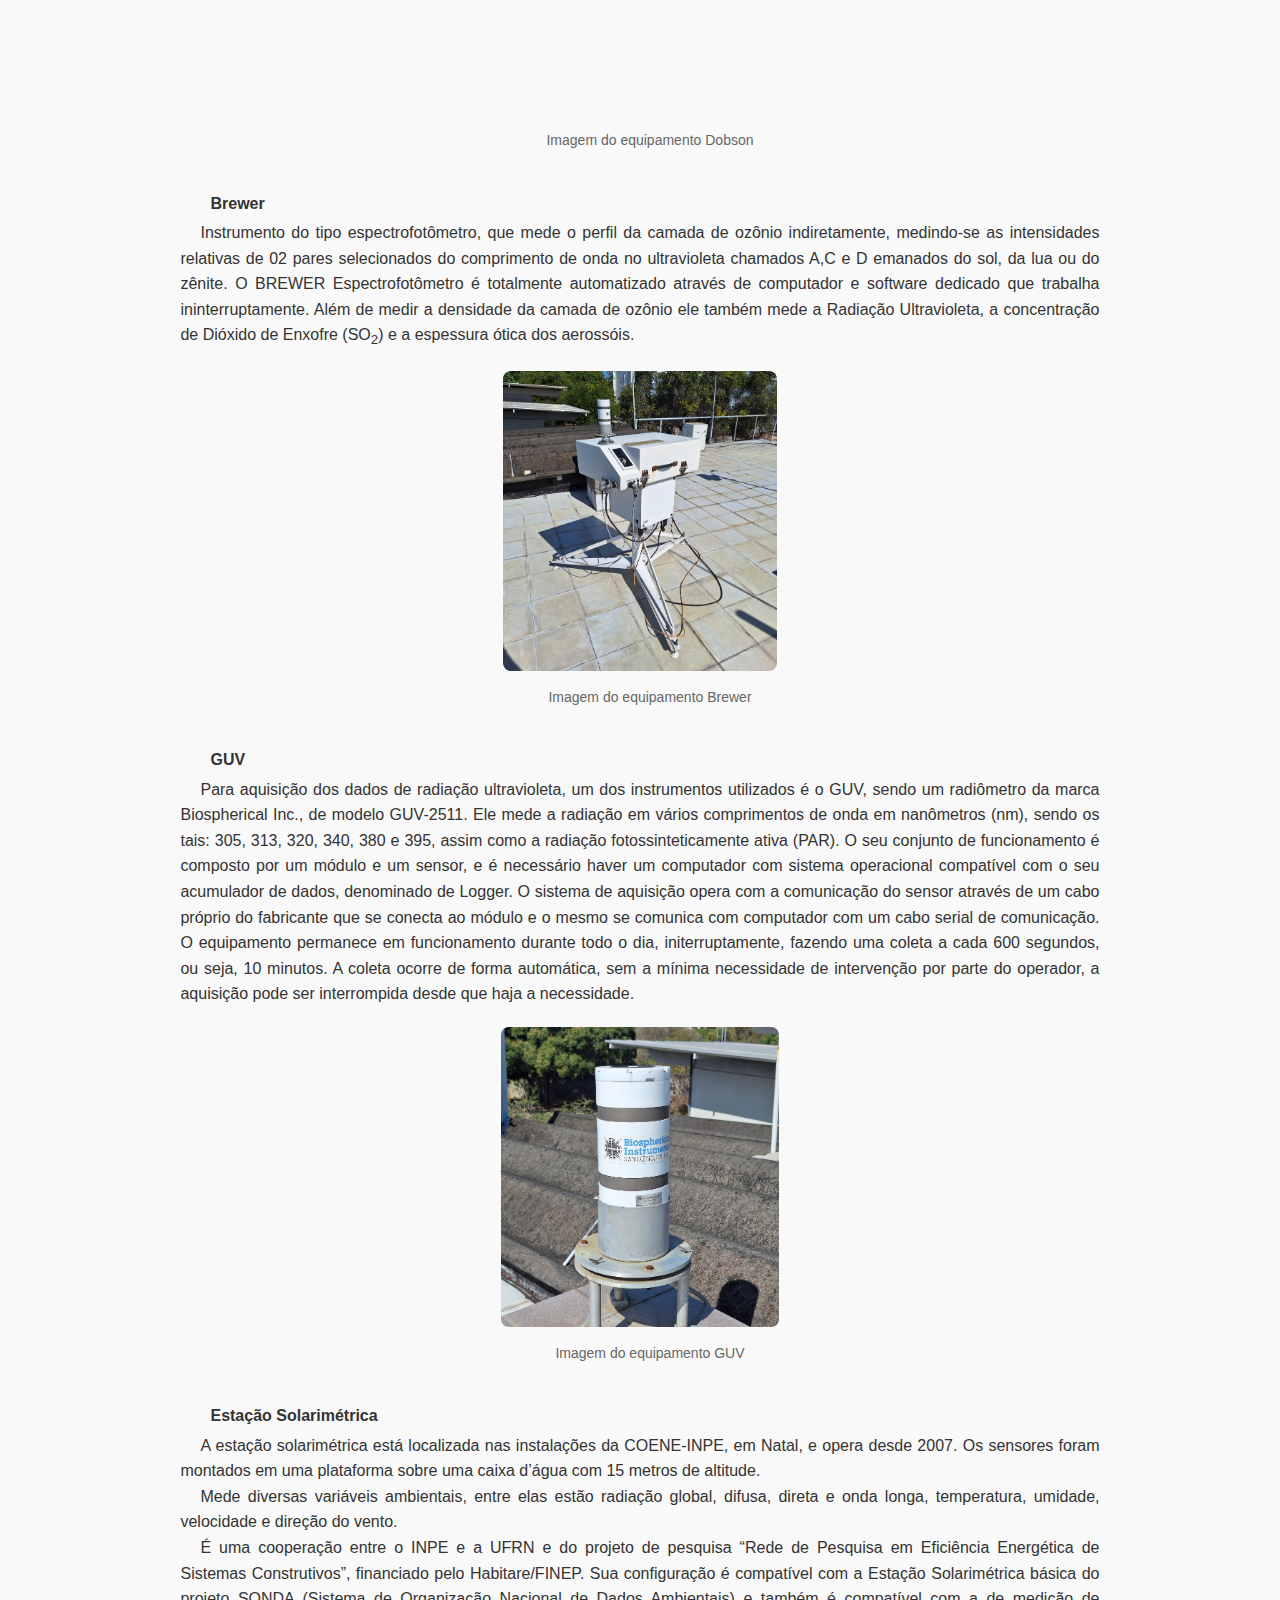
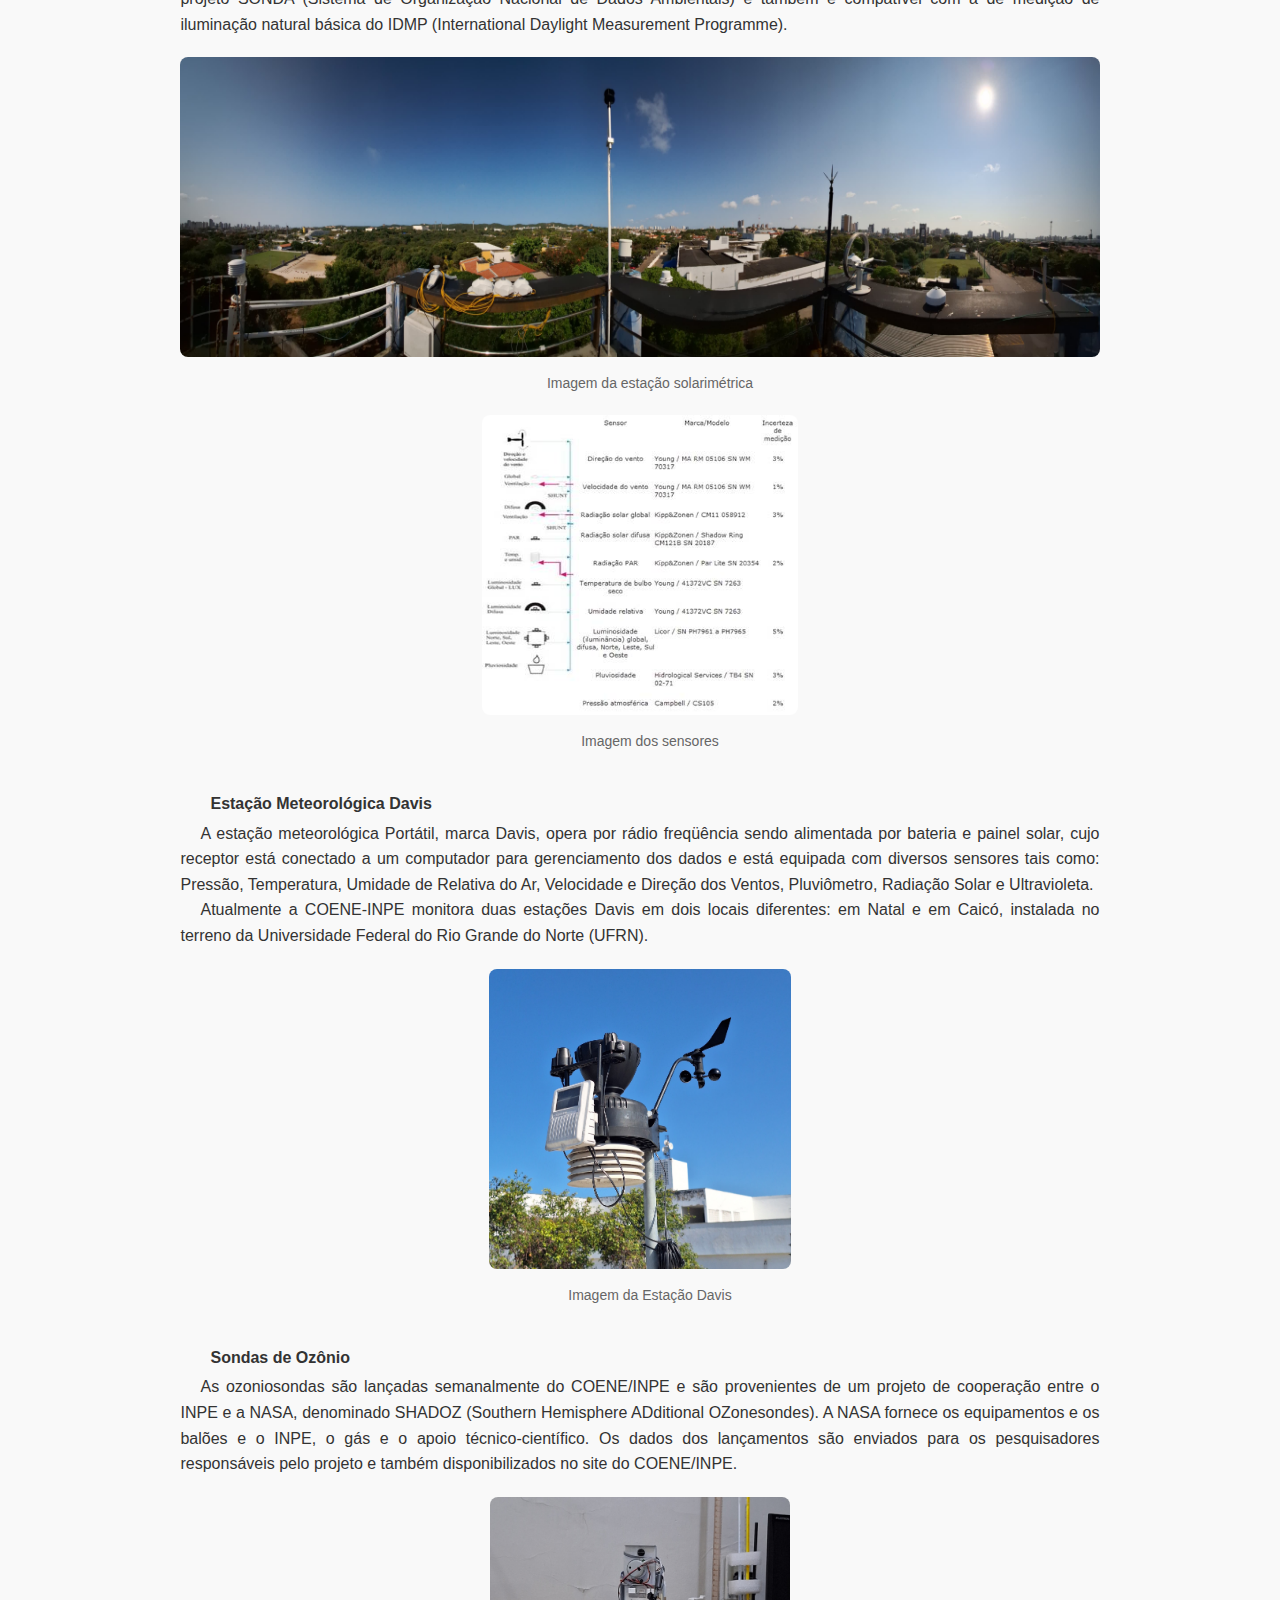
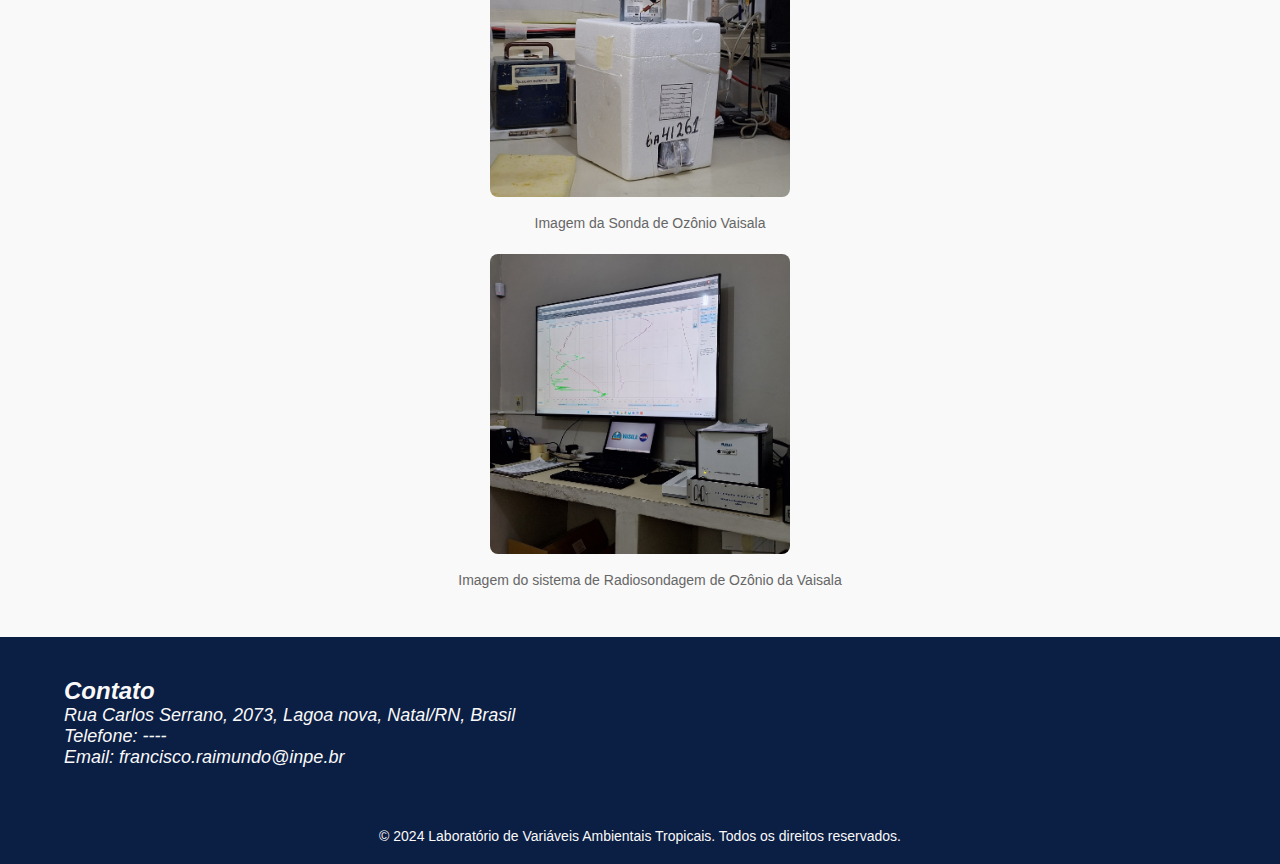
==== commit 433b57fc: "Atualização contato" ====
--- a/index.html
+++ b/index.html
@@ -26,7 +26,8 @@
           <a href="dados.html">Dados</a>
           <a href="documentos.html">Documentação</a>
           <a href="#contato">Entre em contato</a>
-          <a href="dash.html">Dashboards</a>
+          <a href="https://teste12-olbag7efzxmed7nfb4gb66.streamlit.app/" target="_blank">Dashboards</a>
+
 
 
           <div class="btn-menu" onclick="openAgenda()">Agenda de Lançamentos</div>
@@ -212,7 +213,8 @@
         <address>
           <h2>Contato</h2>
           <p>Rua Carlos Serrano, 2073, Lagoa nova, Natal/RN, Brasil</p>
-          <p>Telefone: (84) 3204-9100 / 3204-9115</p>
+          <p>Telefone: ----</p>
+          <p>Email: francisco.raimundo@inpe.br</p>
         </address>
       </div>
     </section><!--contato-->
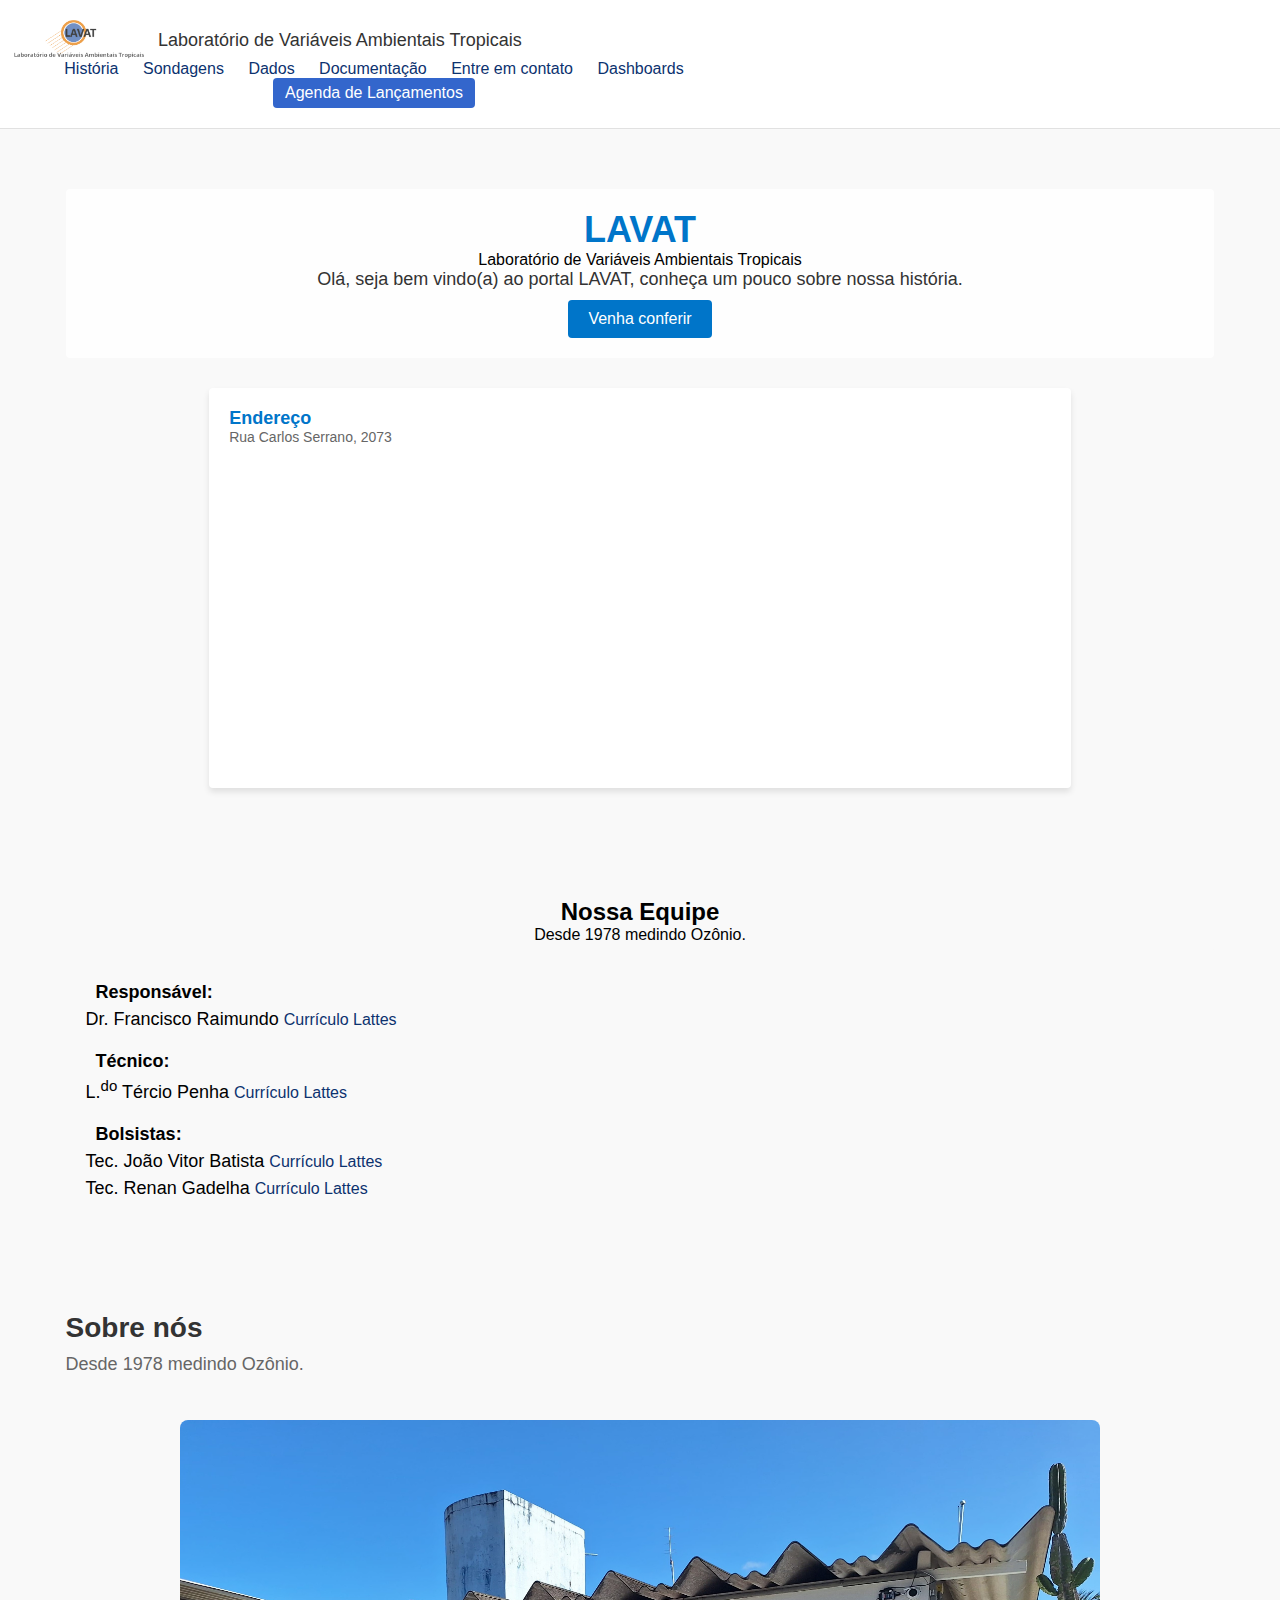
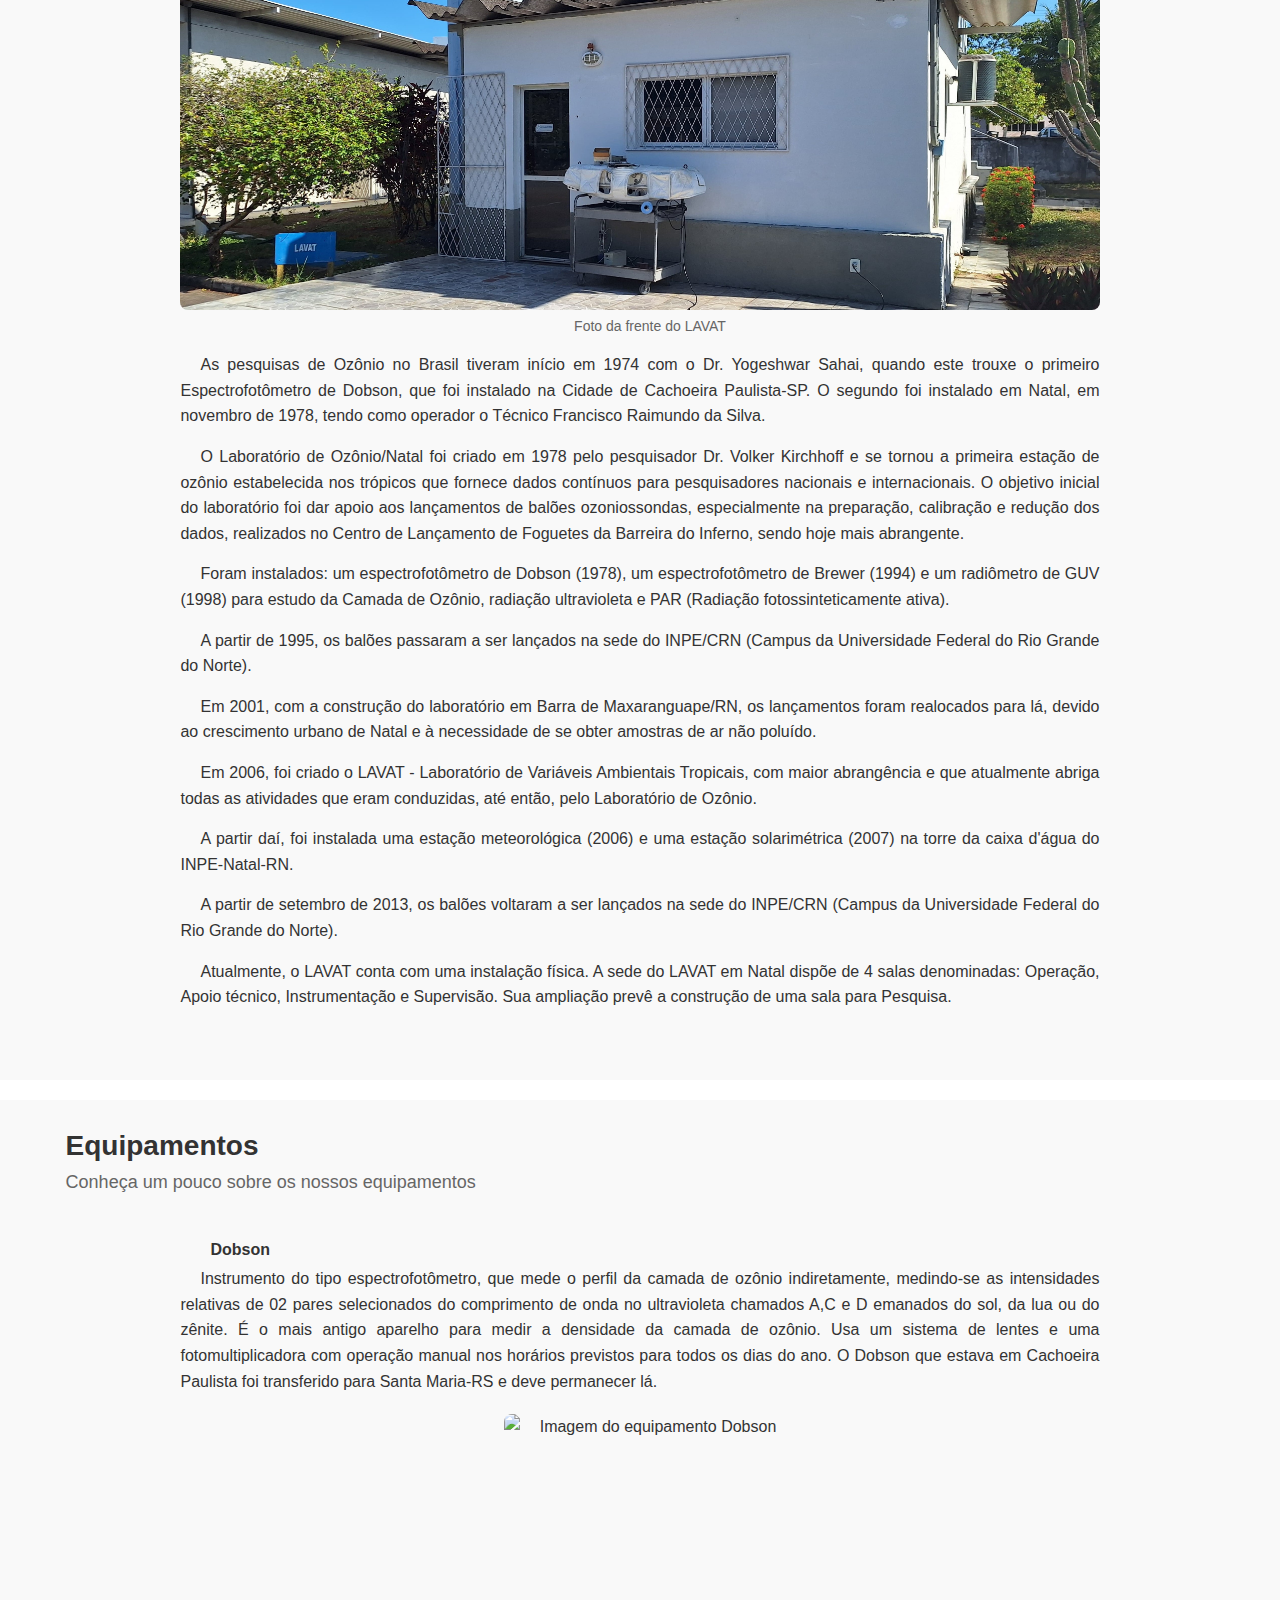
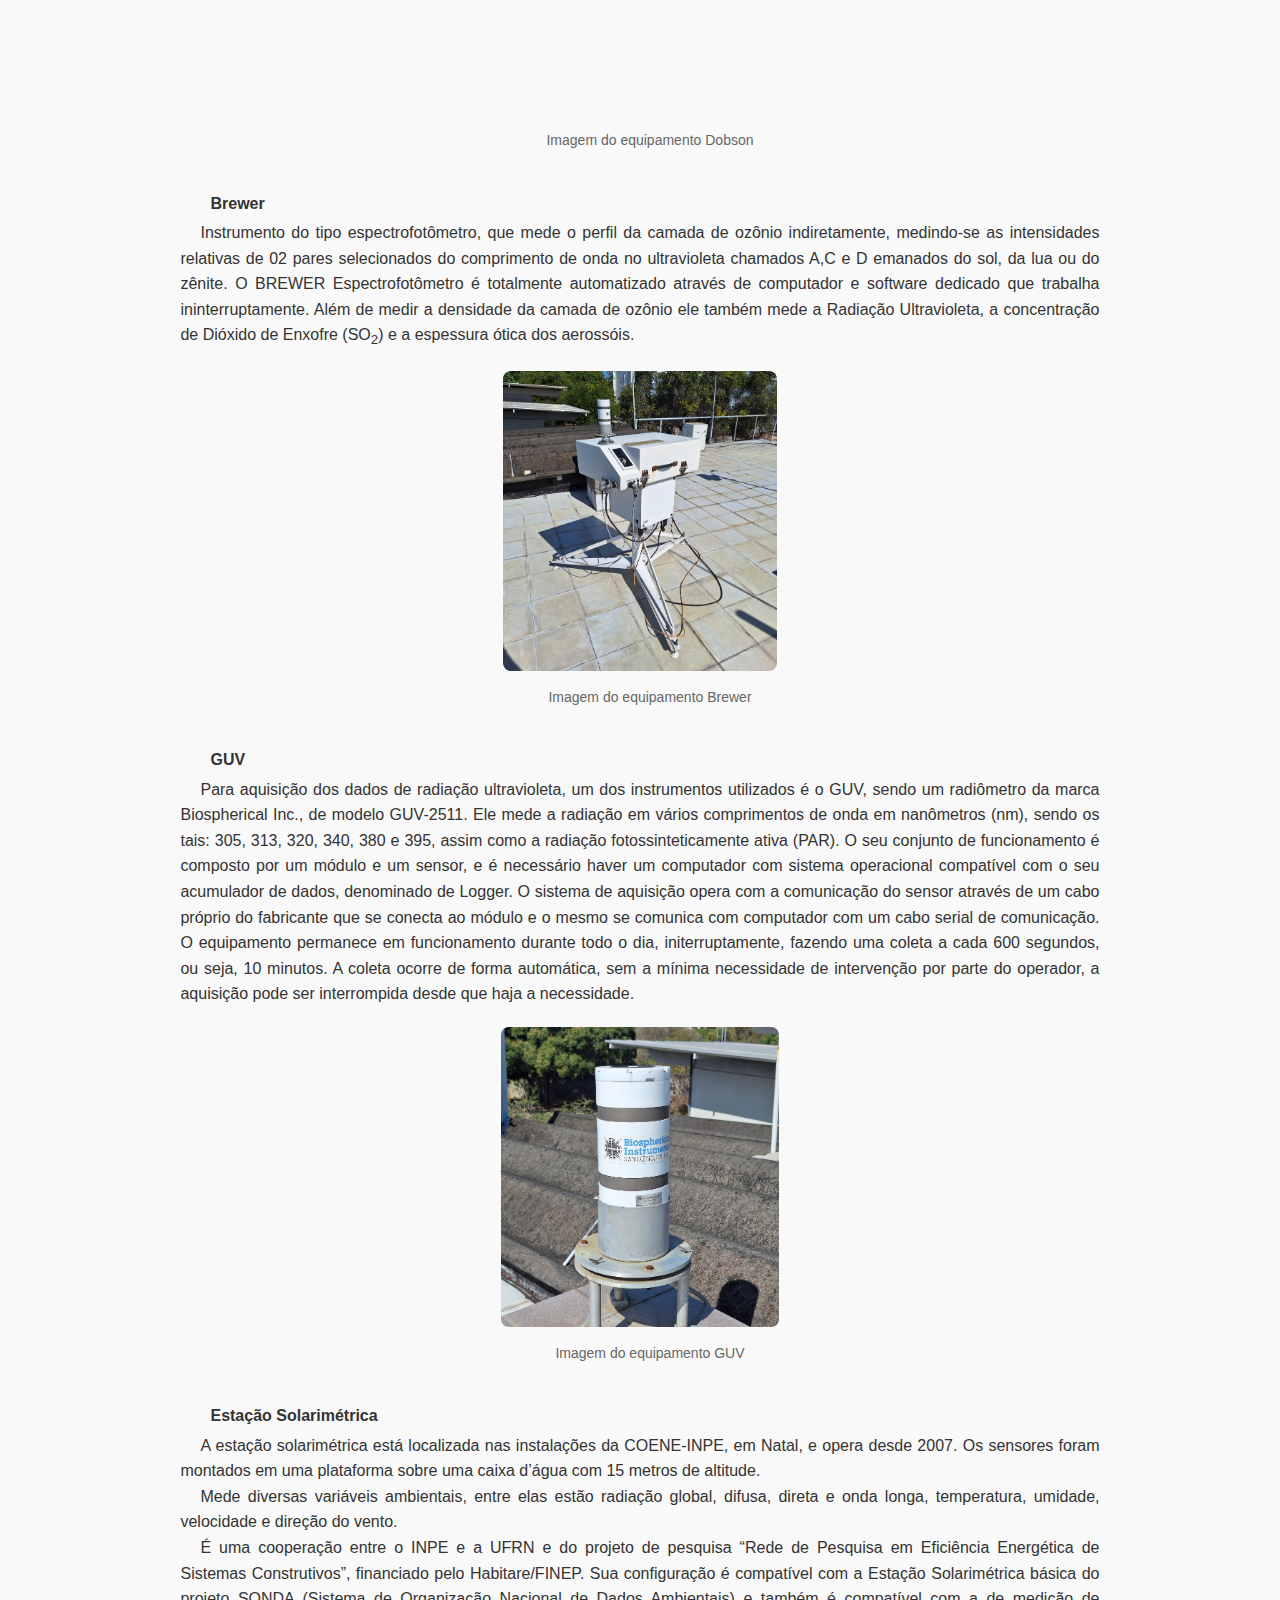
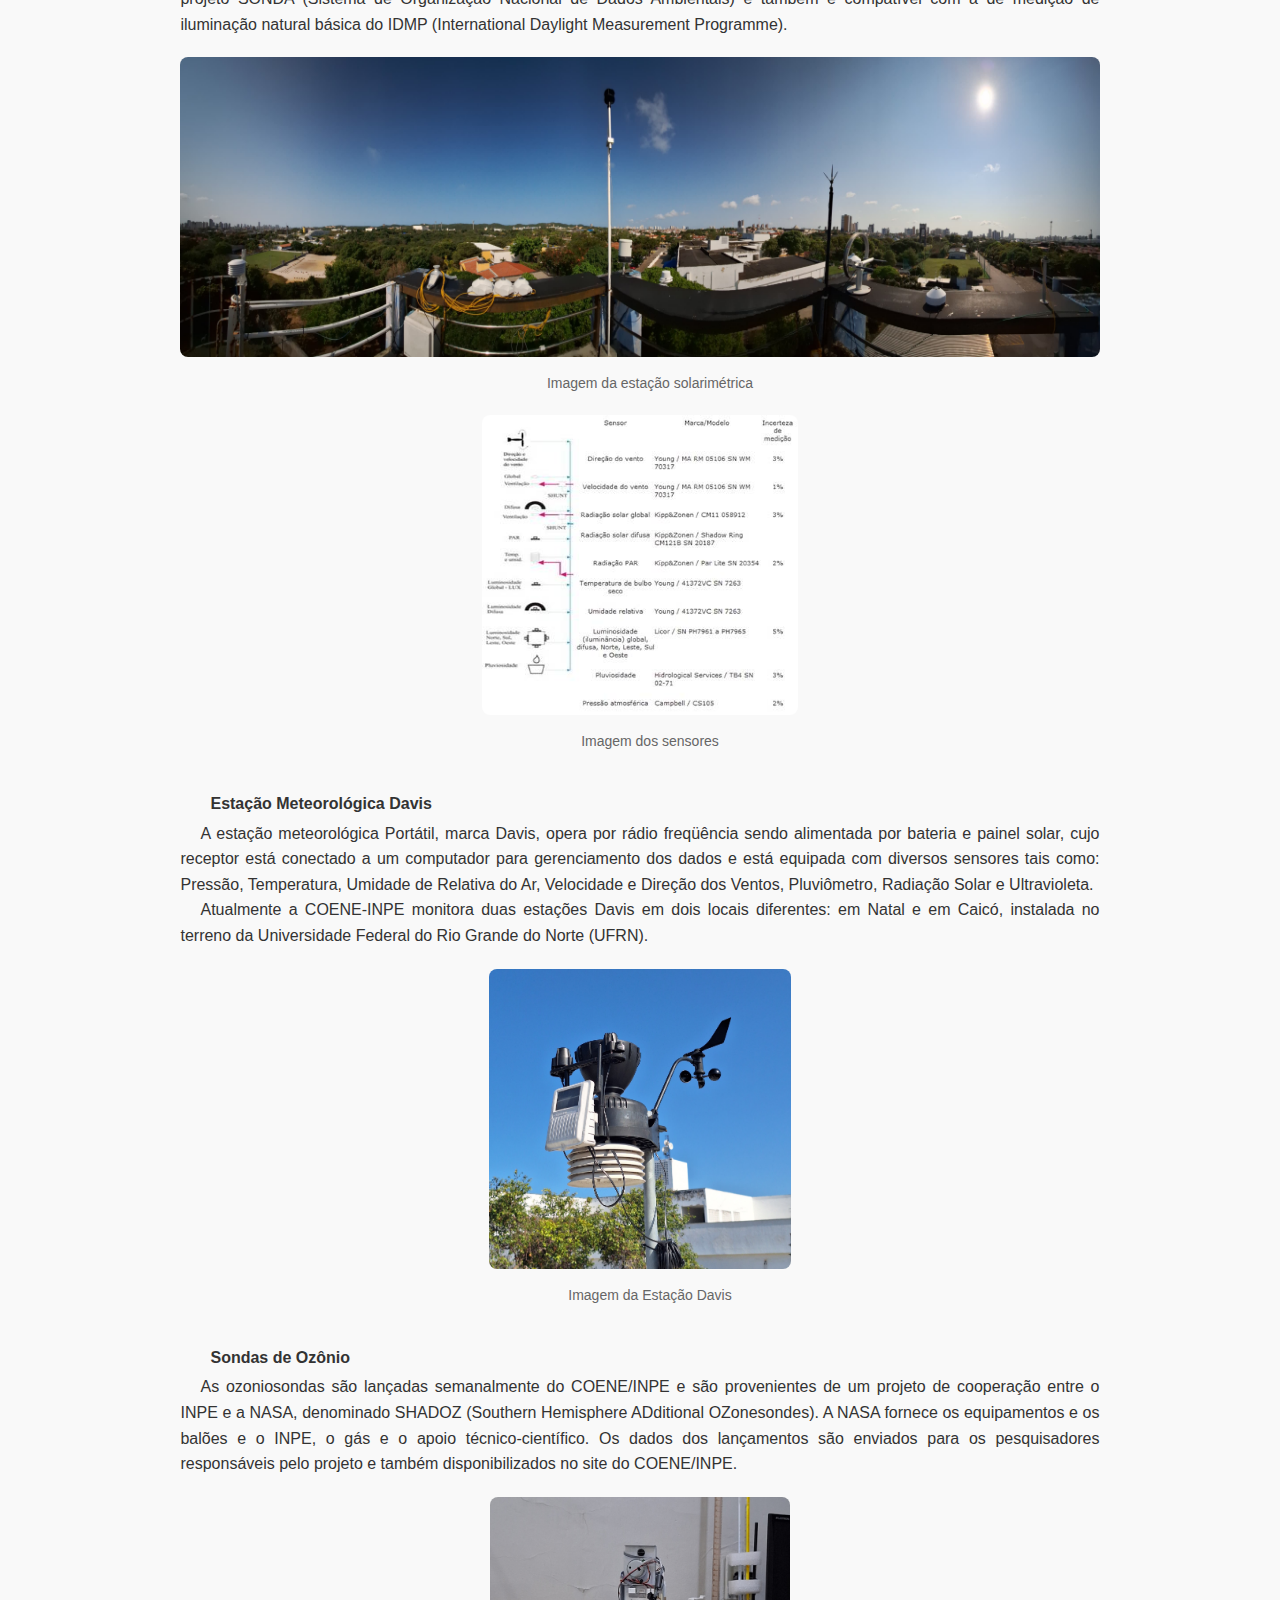
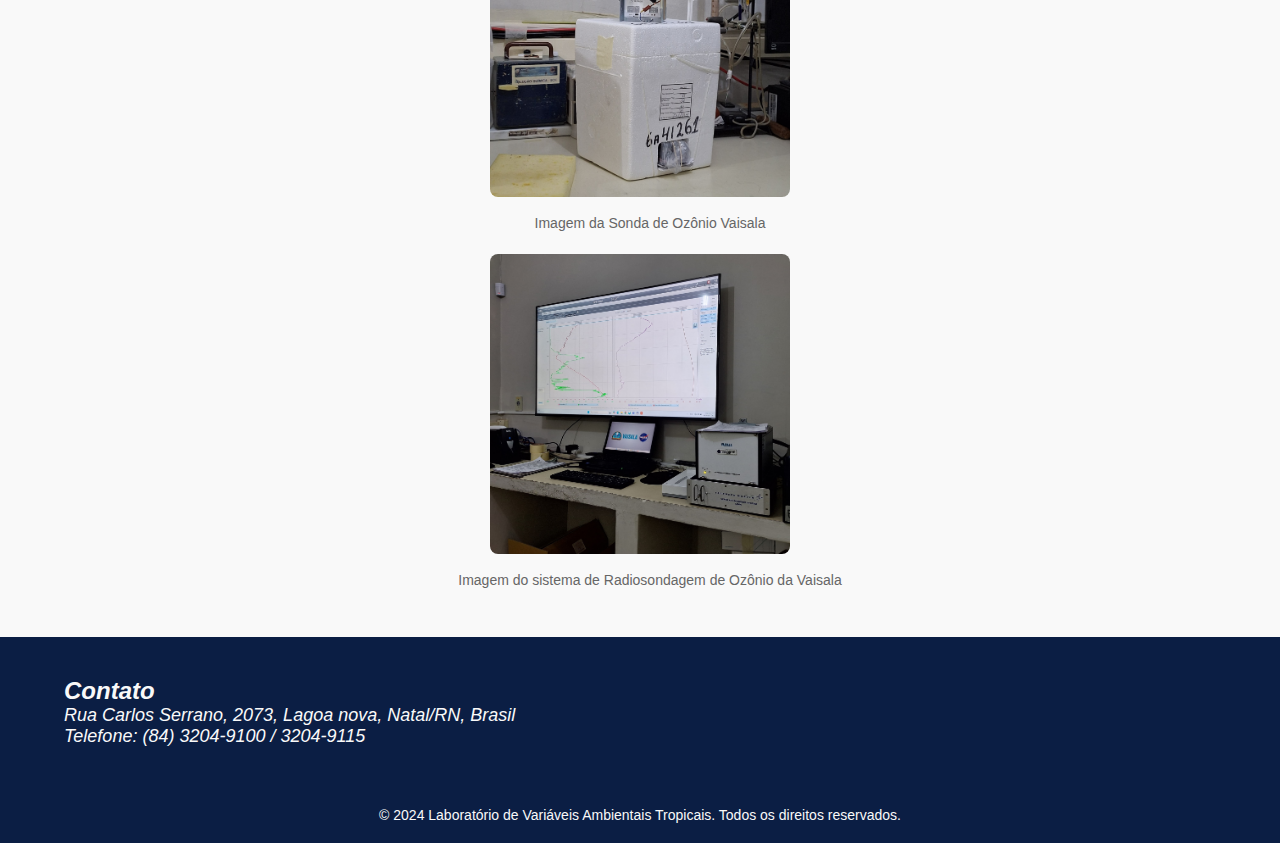
==== commit df2badf6: "Nada" ====
--- a/index.html
+++ b/index.html
@@ -213,8 +213,7 @@
         <address>
           <h2>Contato</h2>
           <p>Rua Carlos Serrano, 2073, Lagoa nova, Natal/RN, Brasil</p>
-          <p>Telefone: ----</p>
-          <p>Email: francisco.raimundo@inpe.br</p>
+          <p>Telefone: (84) 3204-9100 / 3204-9115</p>
         </address>
       </div>
     </section><!--contato-->
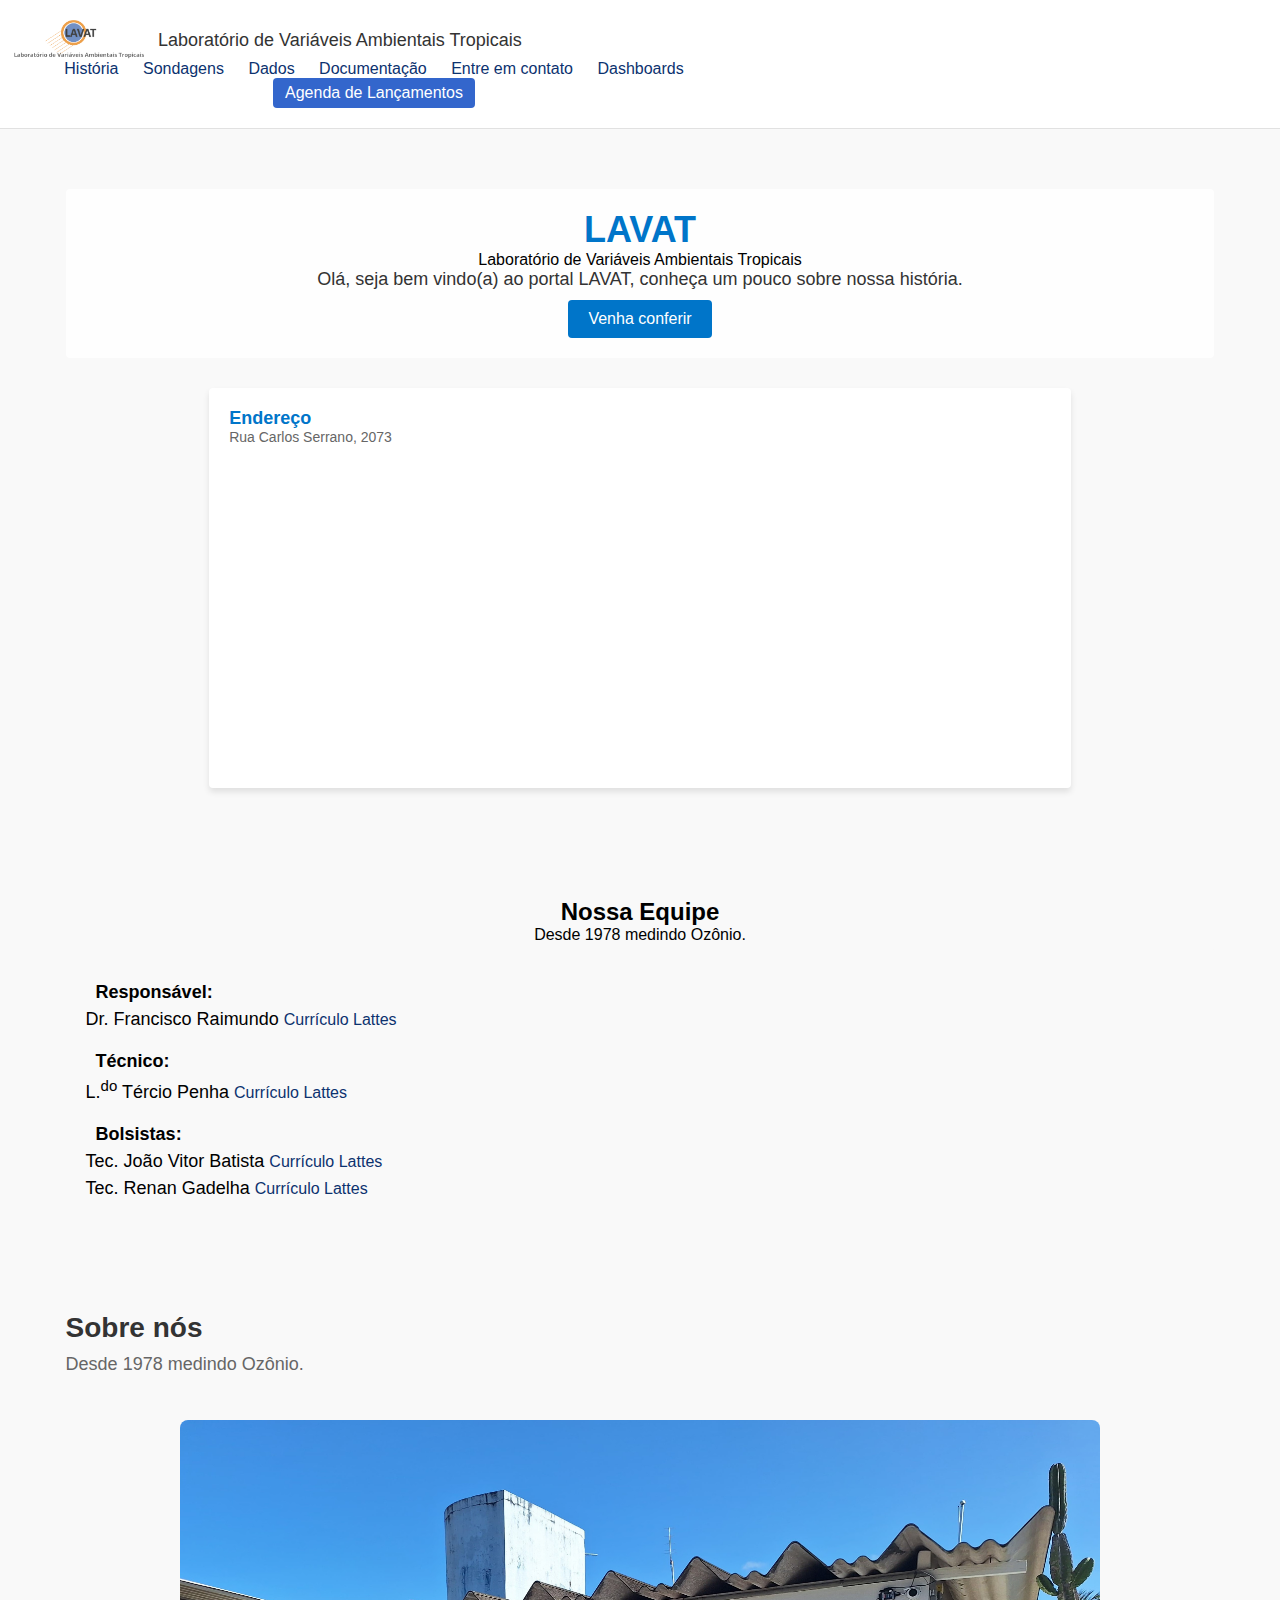
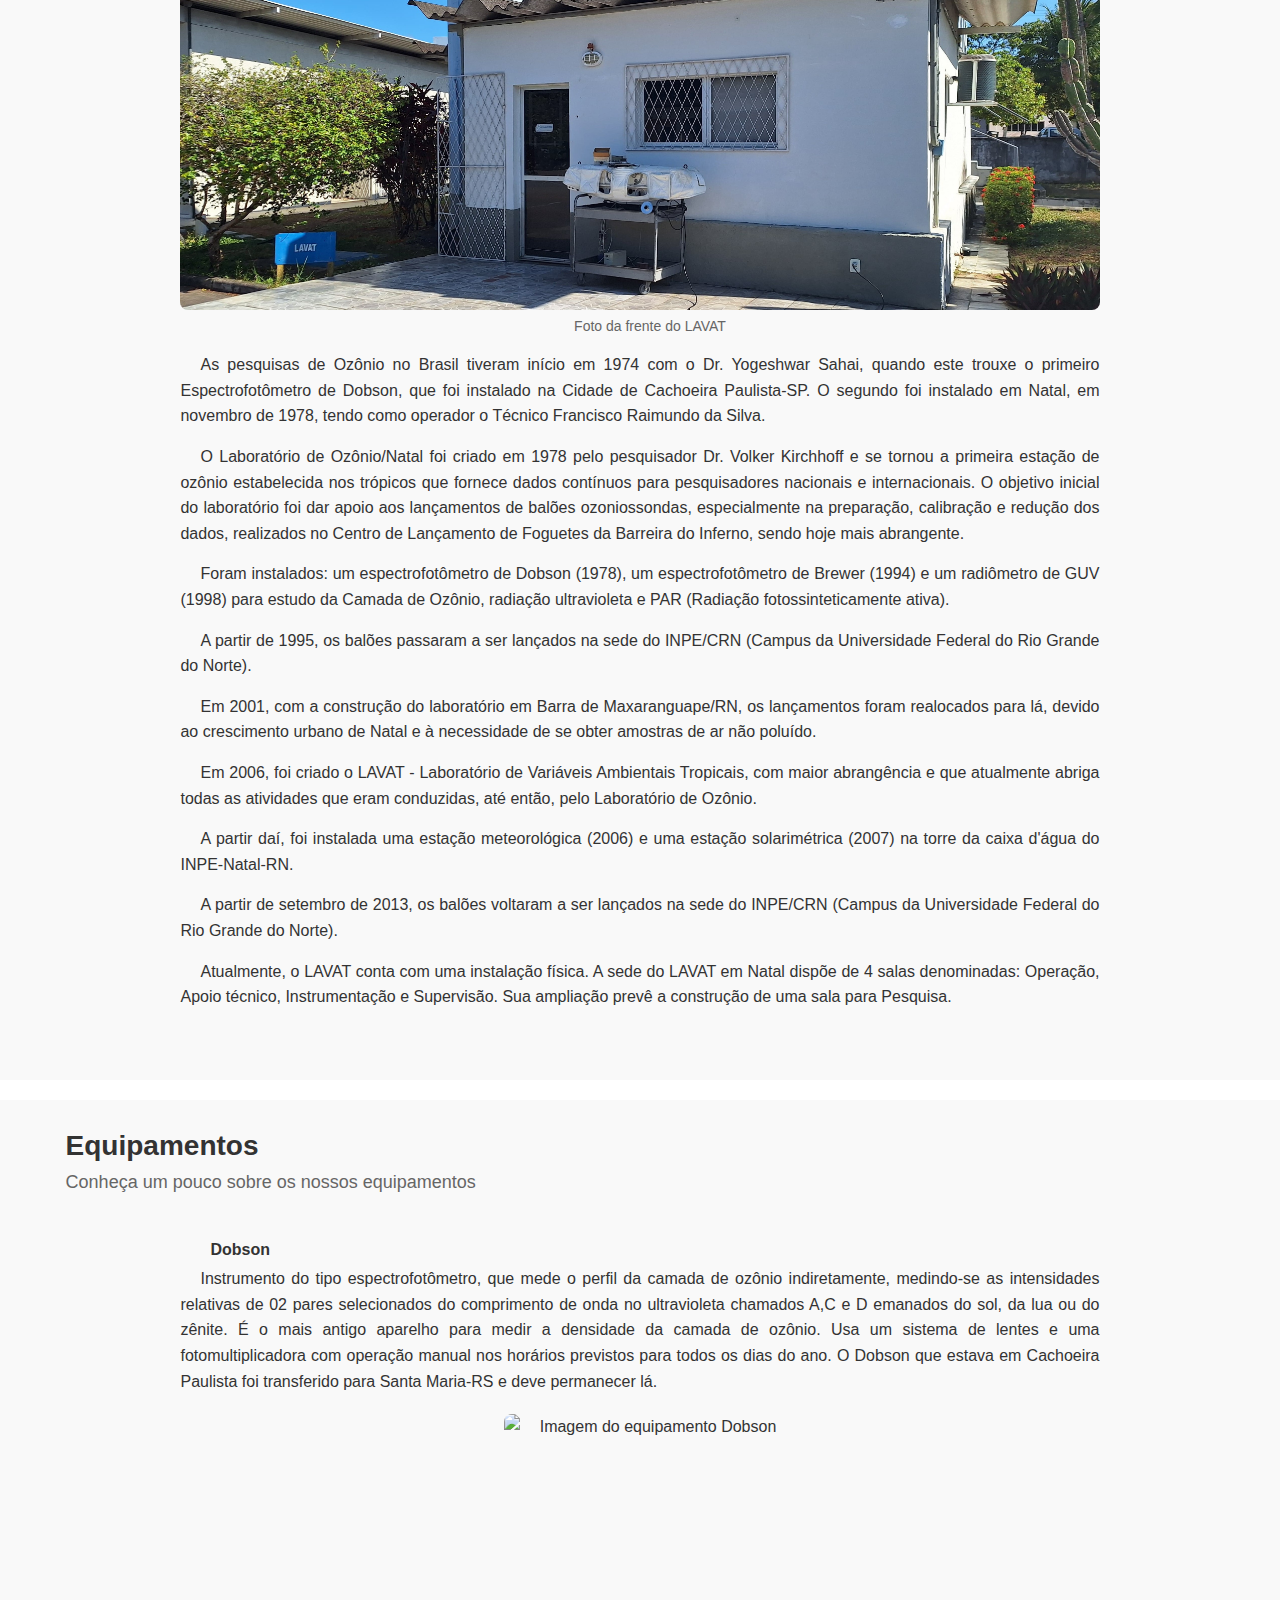
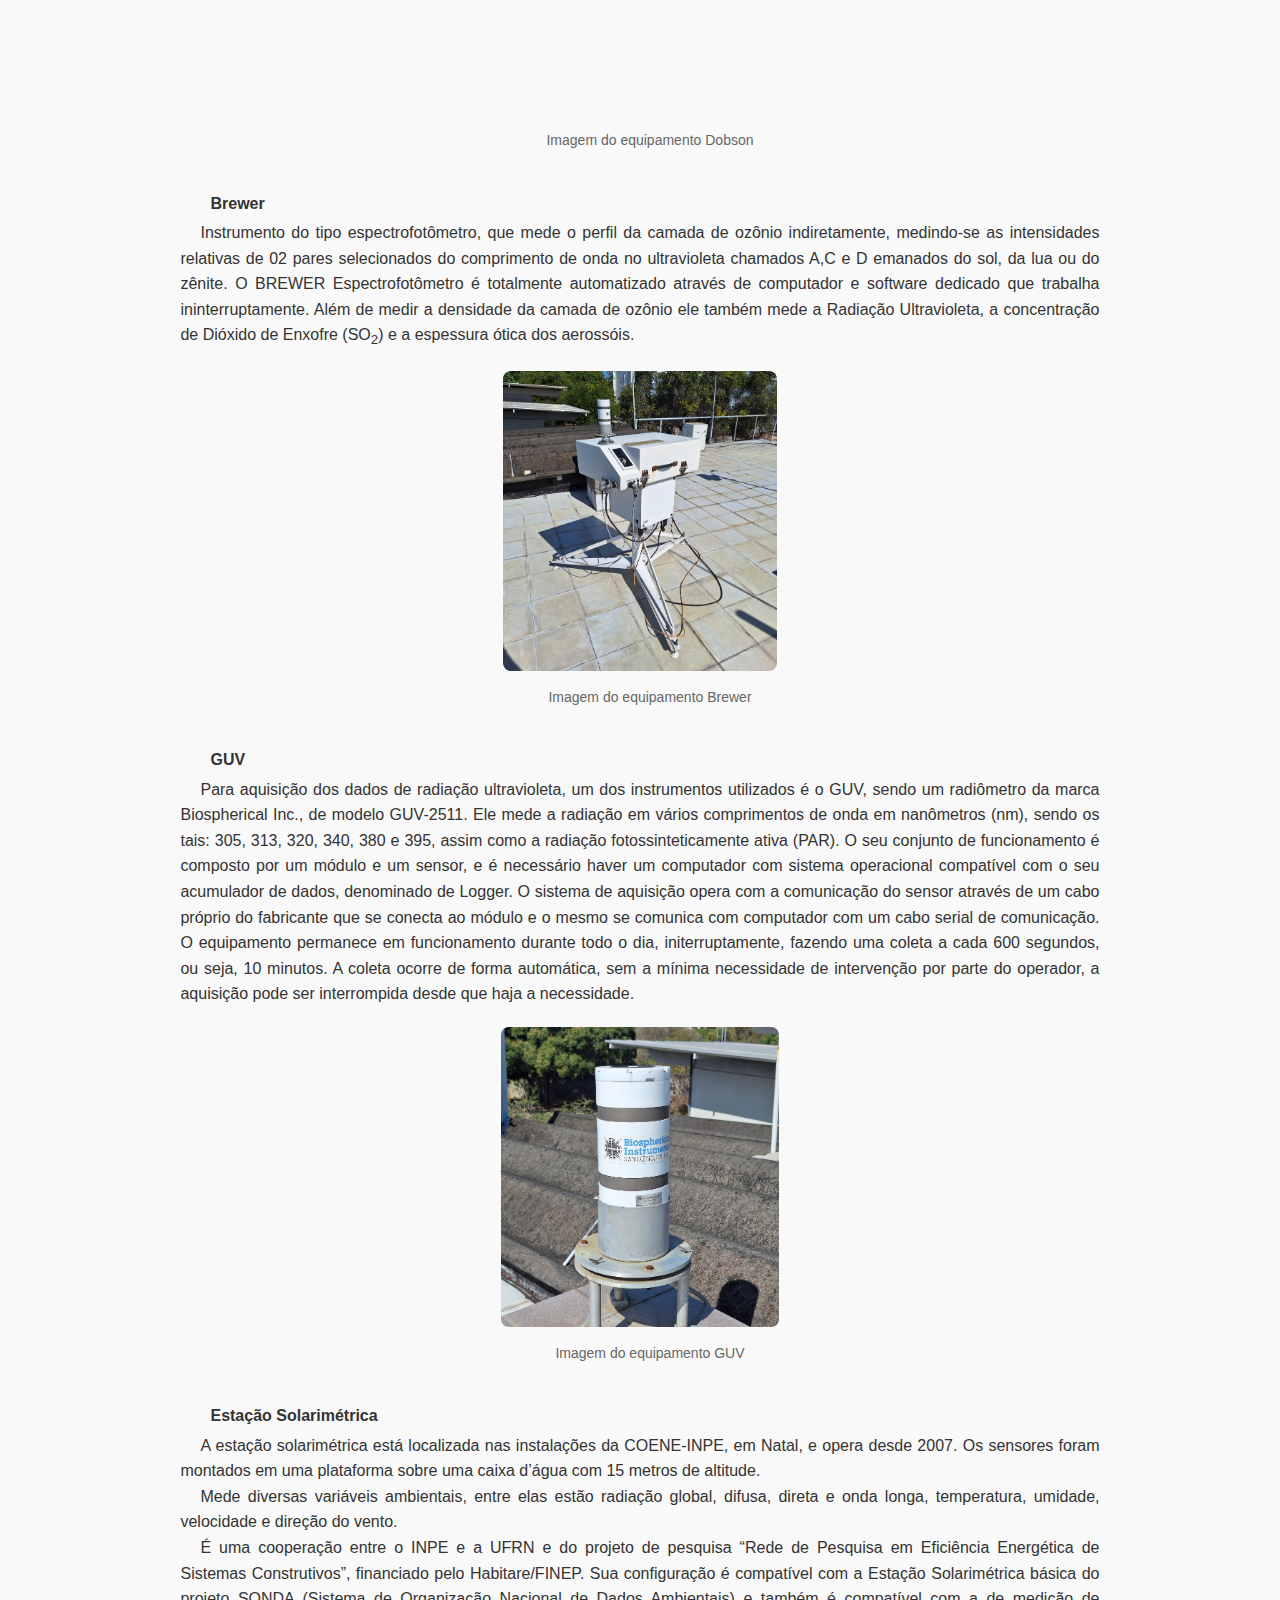
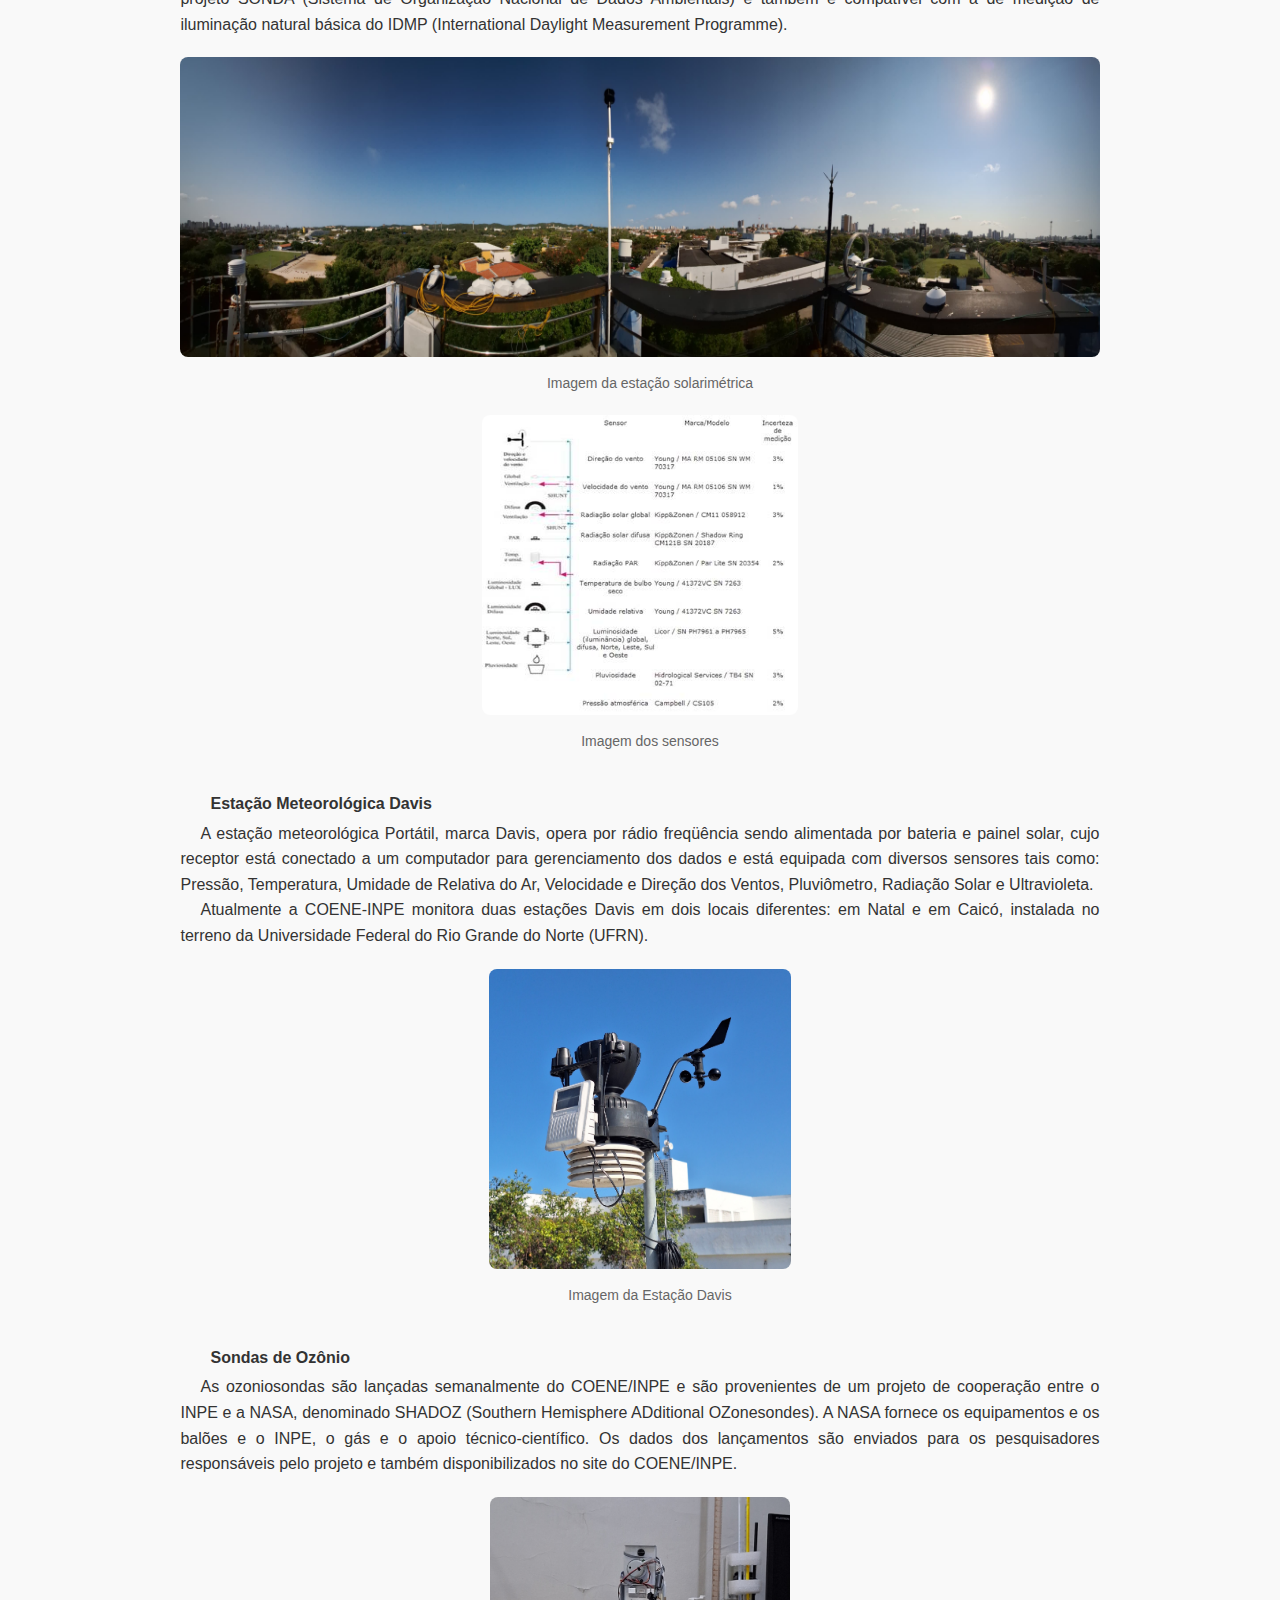
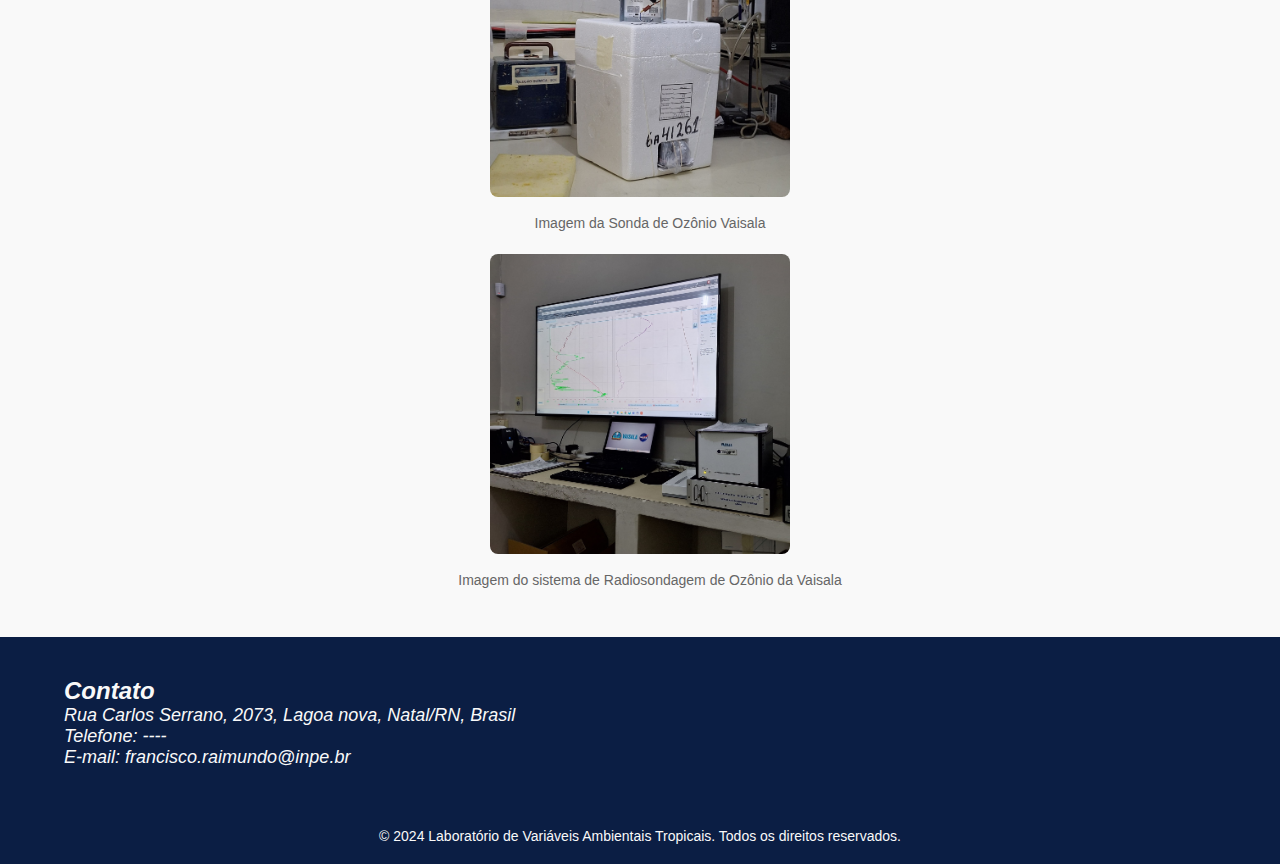
==== commit 14861e4f: "Atualização email contato" ====
--- a/index.html
+++ b/index.html
@@ -213,7 +213,8 @@
         <address>
           <h2>Contato</h2>
           <p>Rua Carlos Serrano, 2073, Lagoa nova, Natal/RN, Brasil</p>
-          <p>Telefone: (84) 3204-9100 / 3204-9115</p>
+          <p>Telefone: ----</p>
+          <p>E-mail: francisco.raimundo@inpe.br</p>
         </address>
       </div>
     </section><!--contato-->
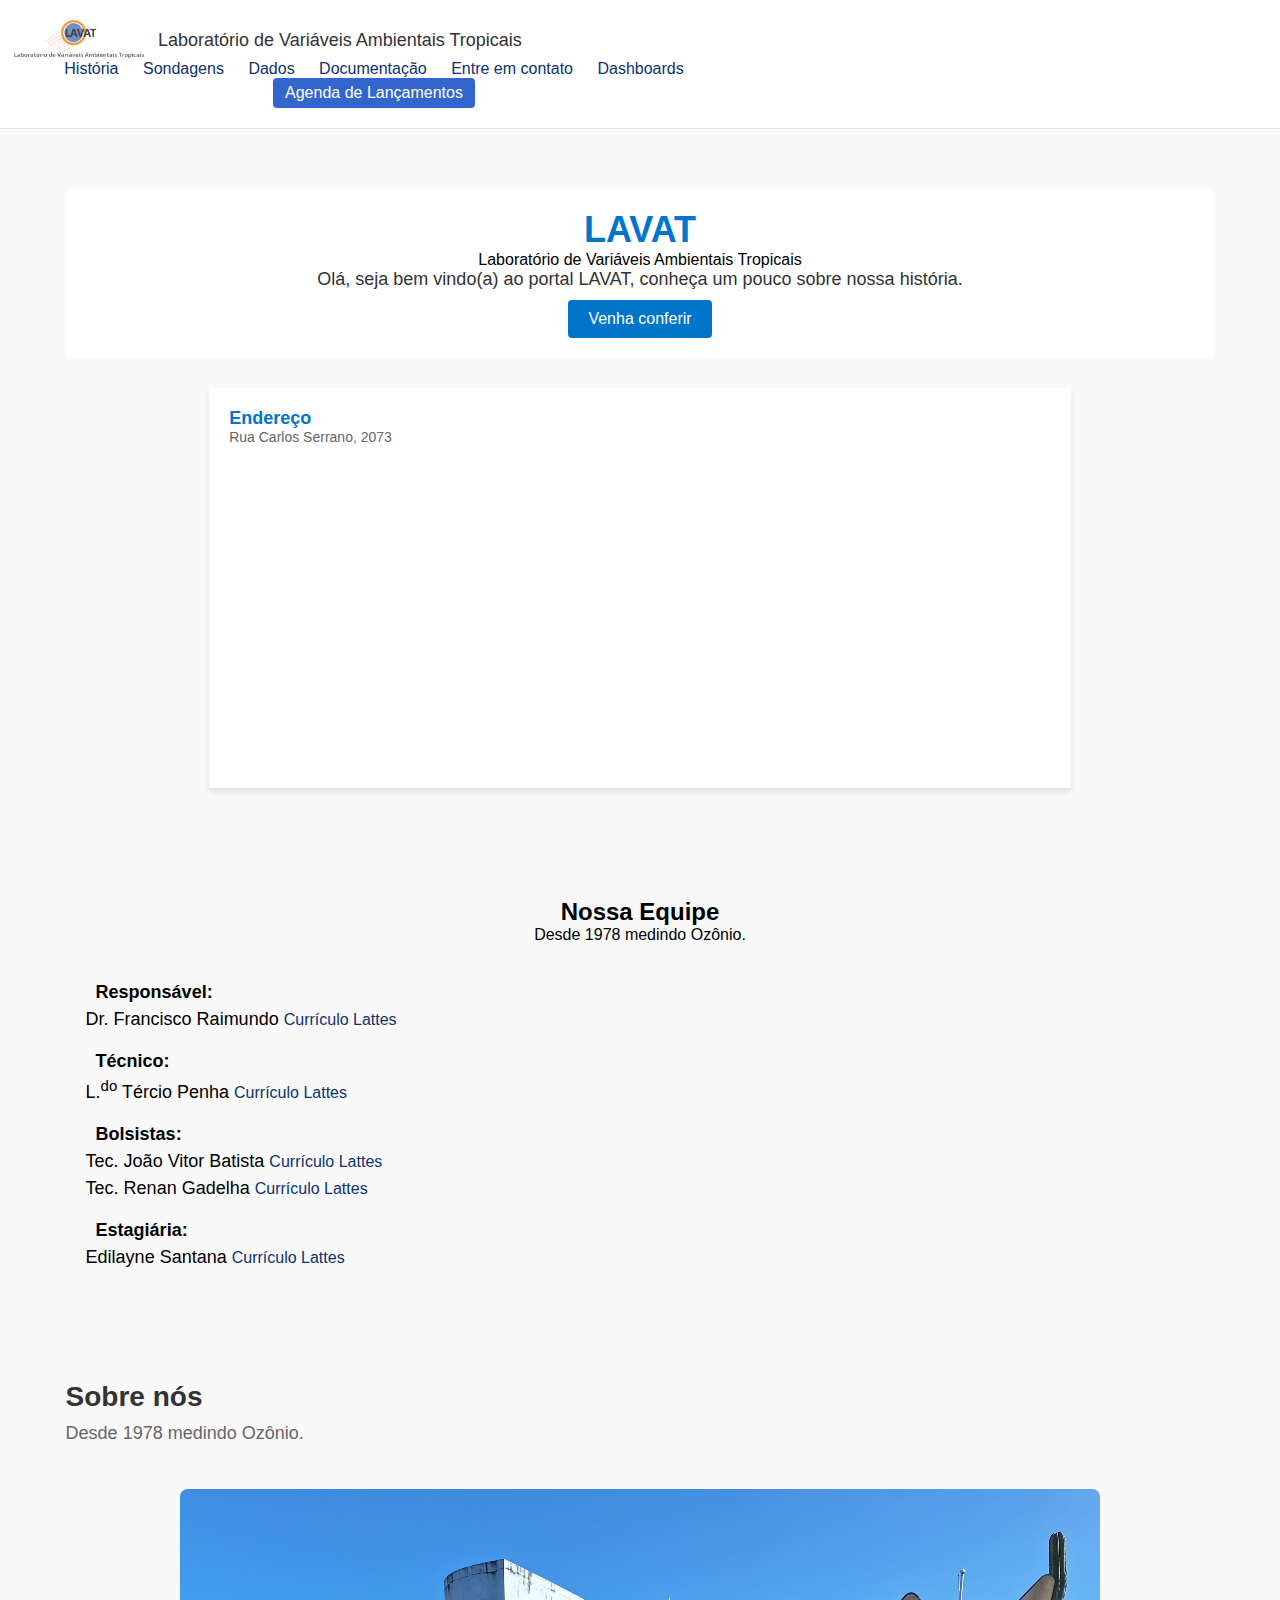
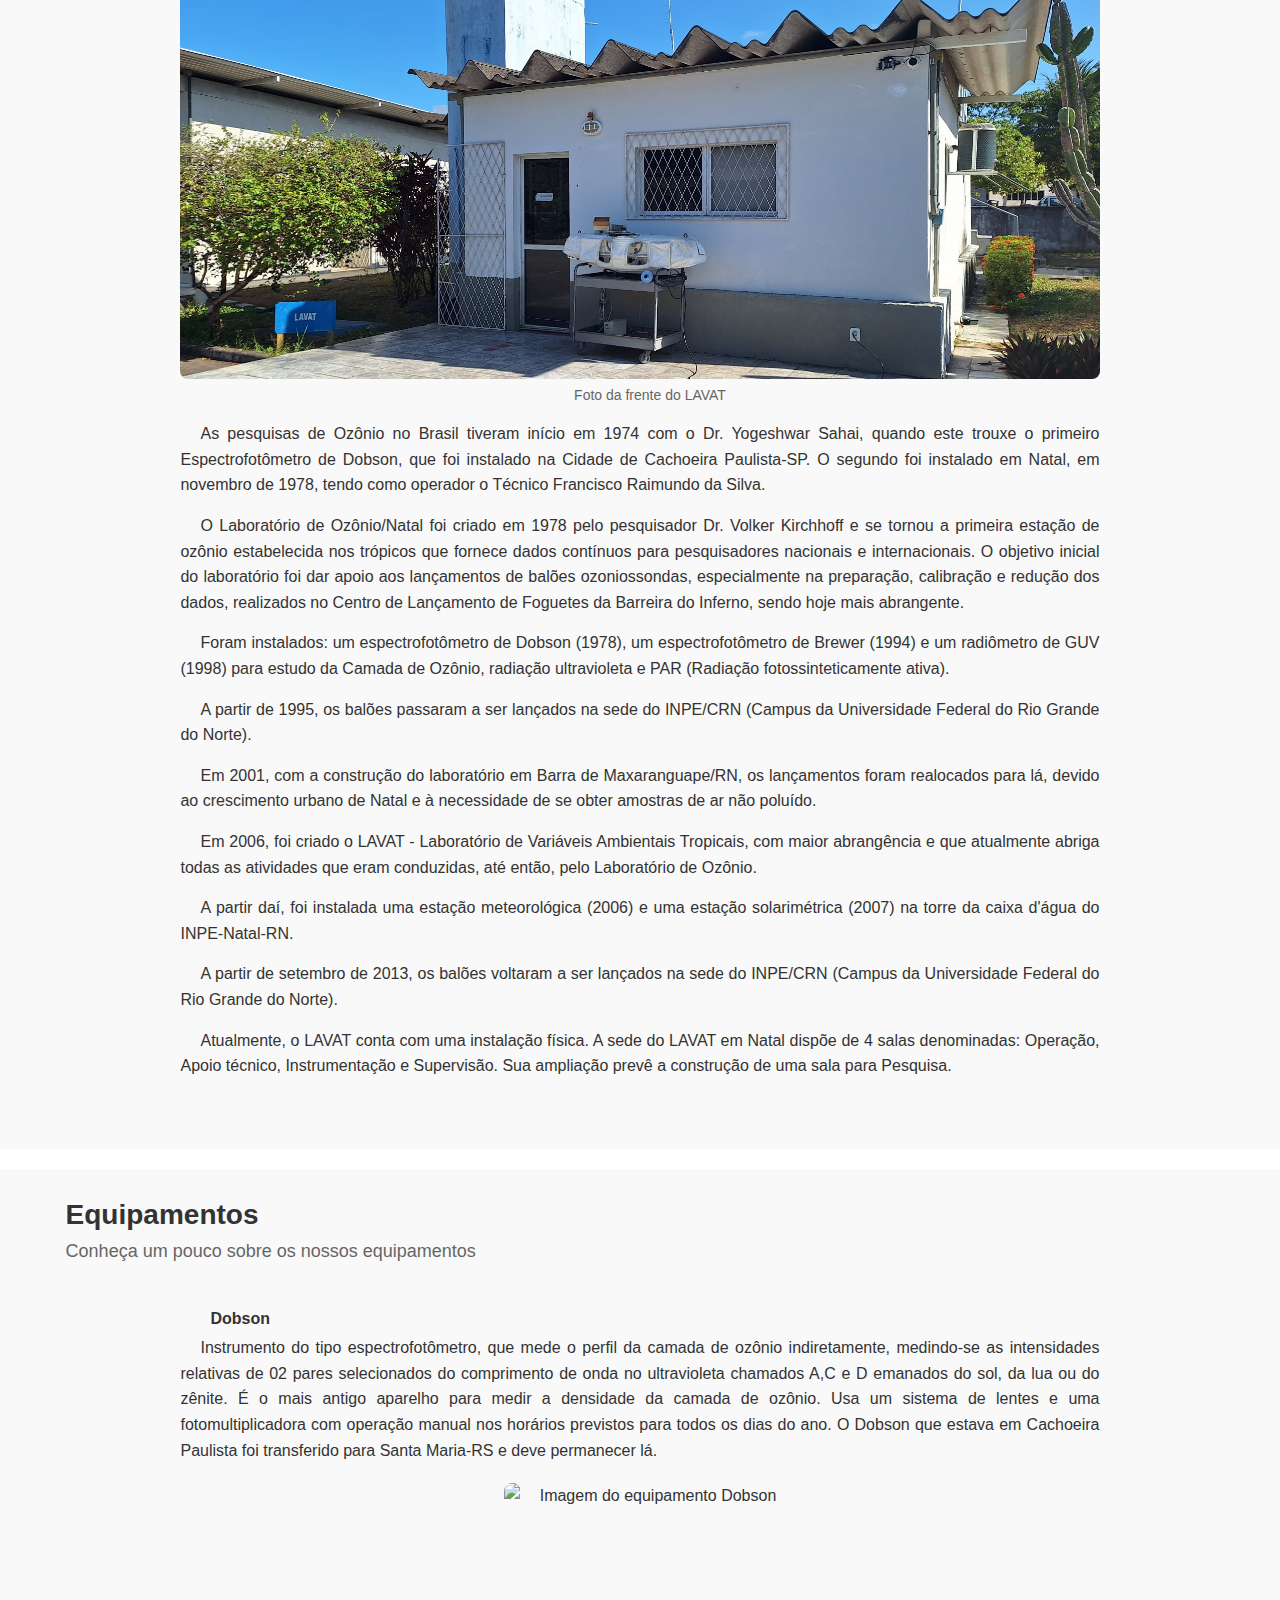
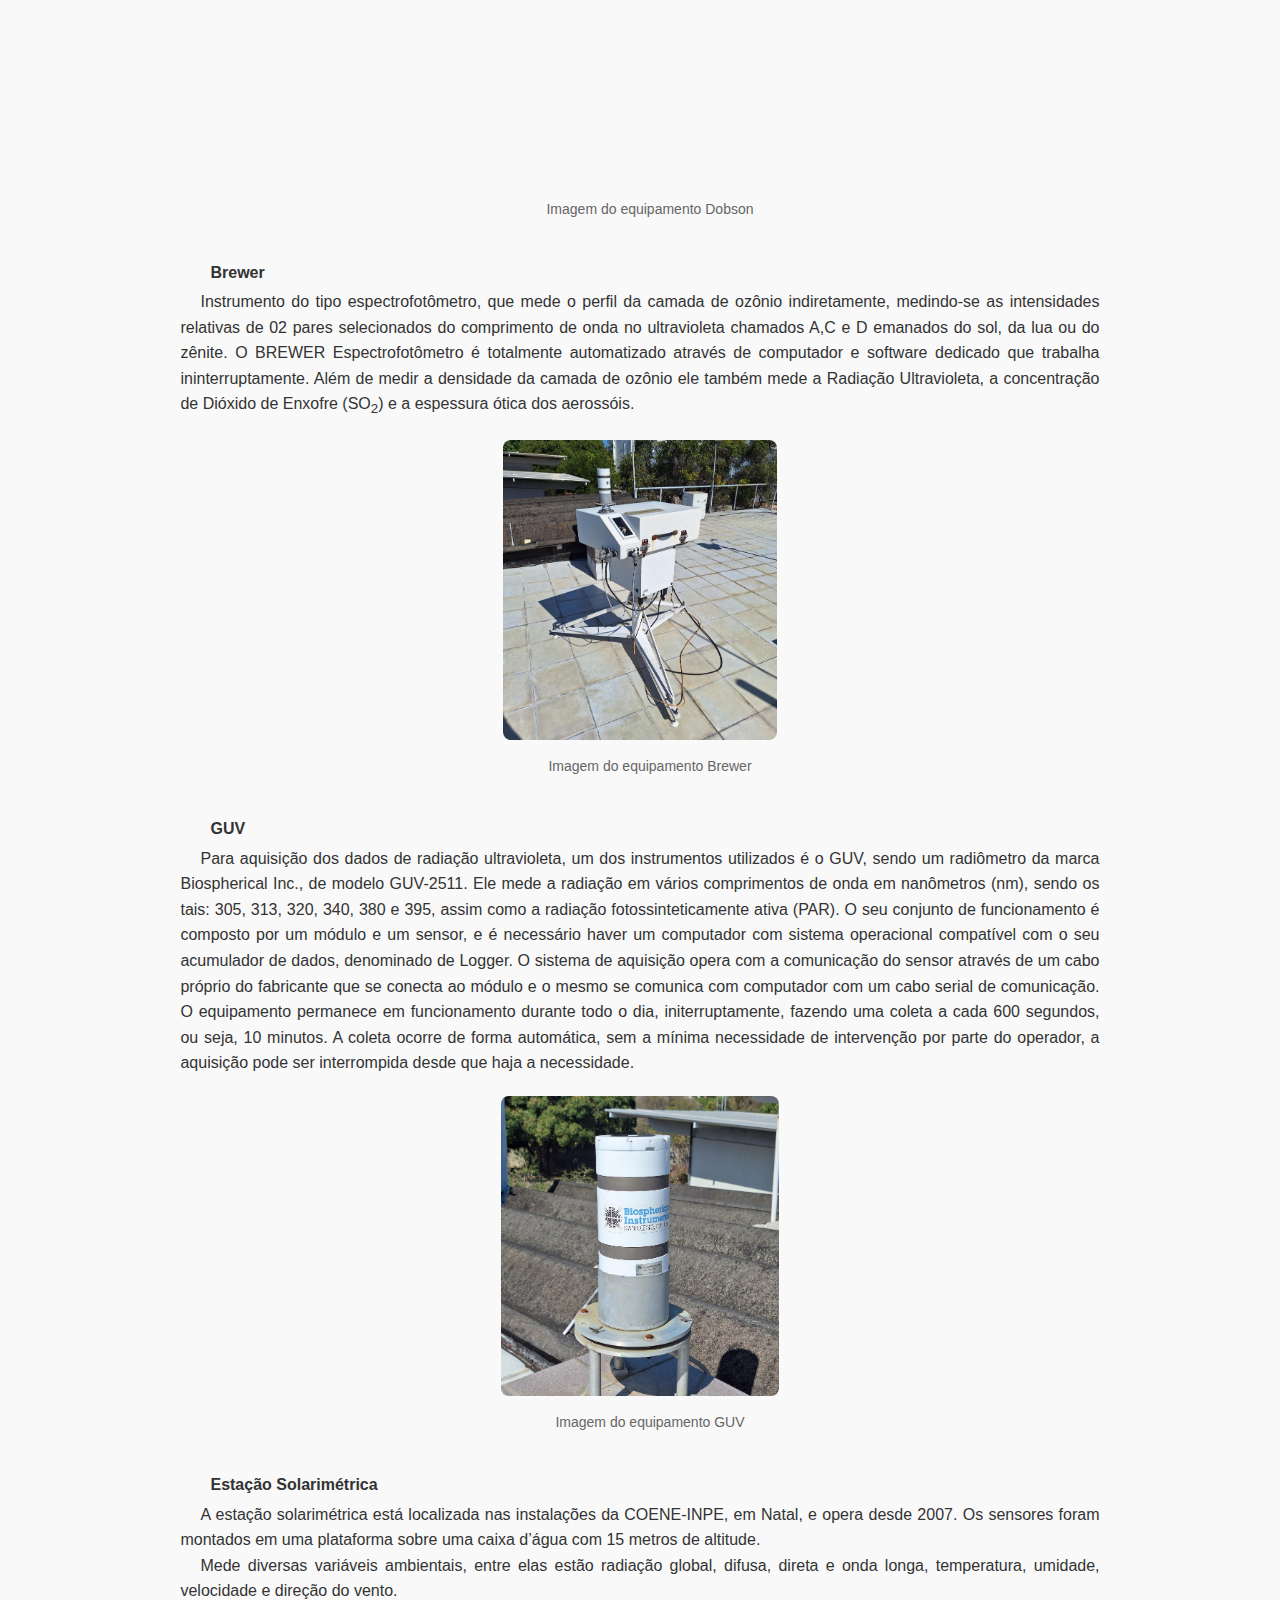
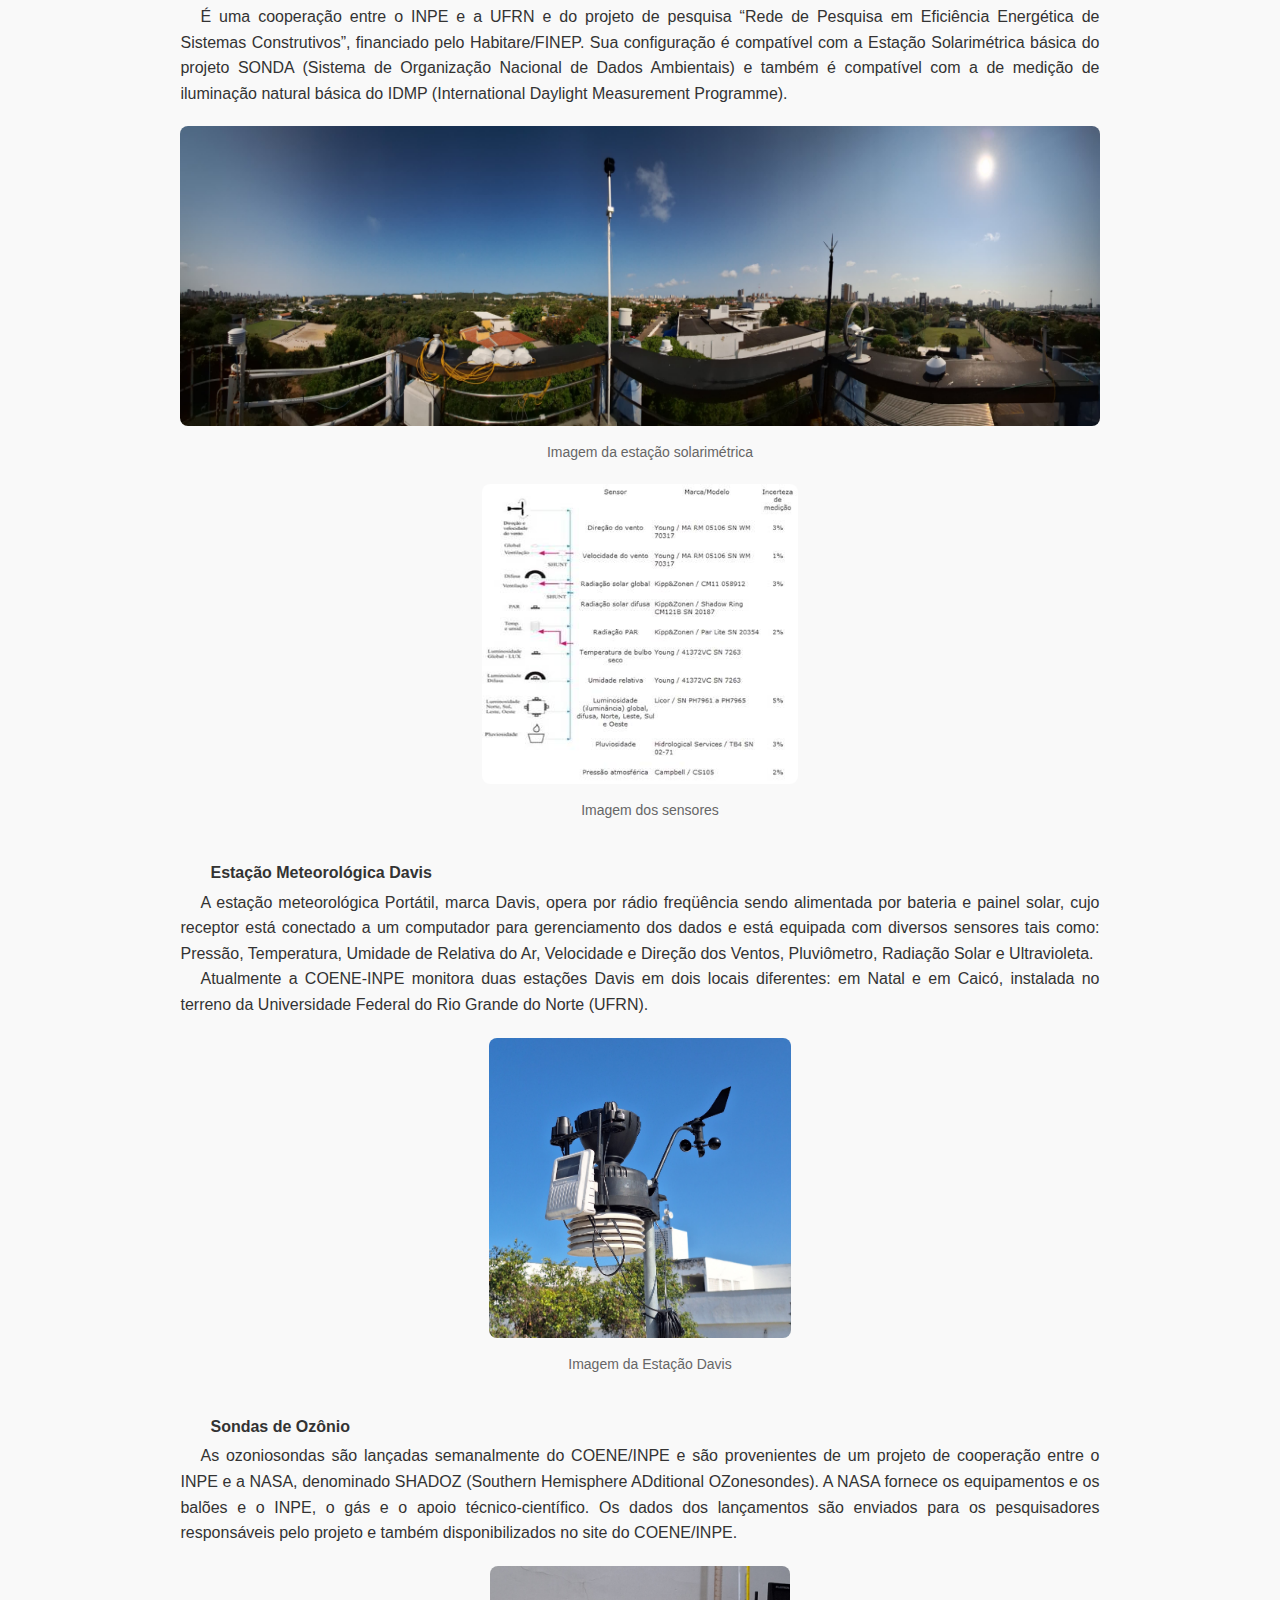
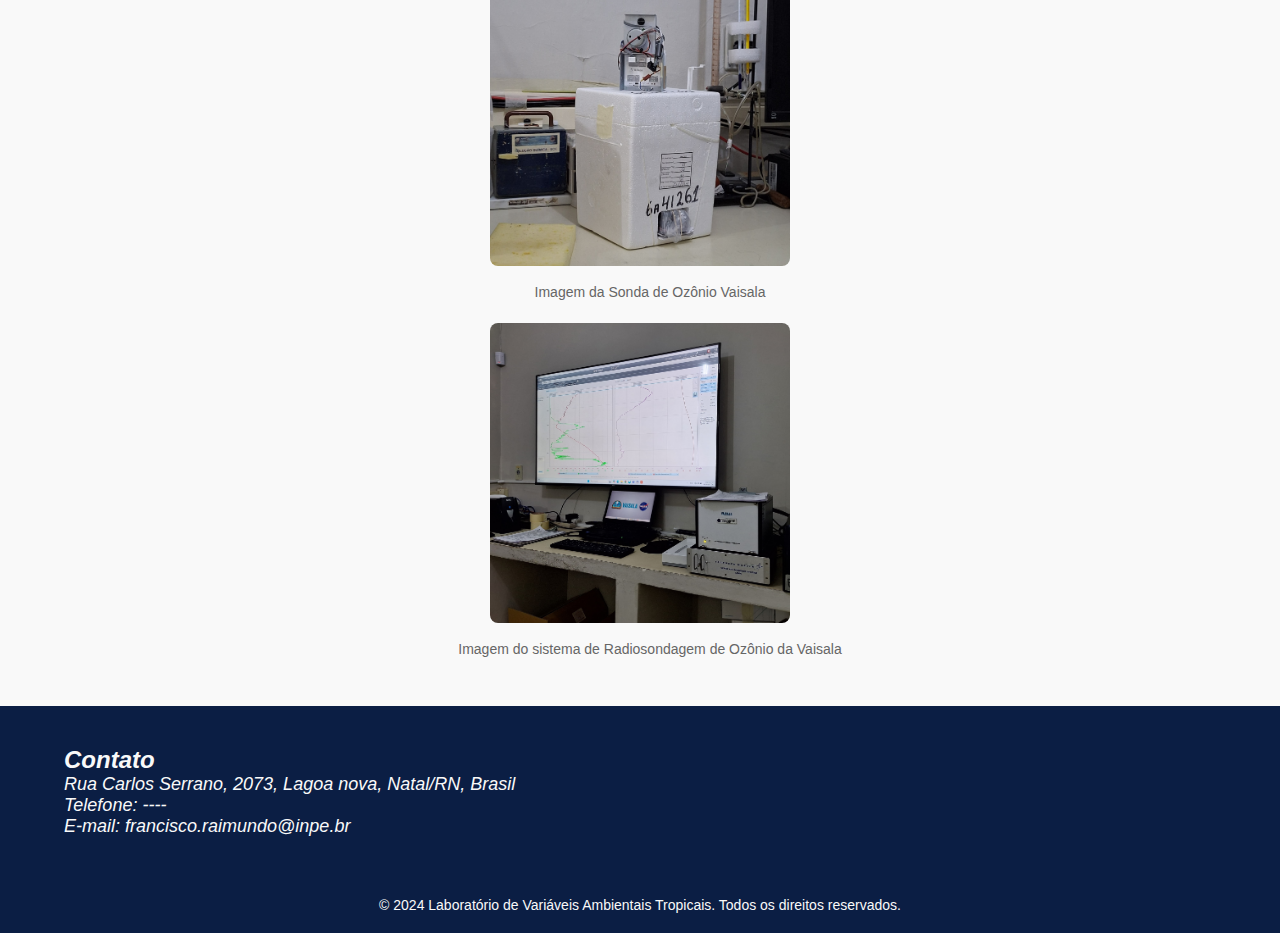
==== commit 5a45aae5: "Add Estagiária" ====
--- a/index.html
+++ b/index.html
@@ -79,6 +79,10 @@
               <span>Tec. João Vitor Batista <a href="http://lattes.cnpq.br/9526892159812063">Currículo Lattes</a></span>
               <span>Tec. Renan Gadelha <a href="http://lattes.cnpq.br/1933808953506312">Currículo Lattes</a></span>
             </div>
+            <div class="cargo">
+              <span><i class="fa-solid fa-user" style="color: #0075c9;"></i> <strong>Estagiária:</strong></span>
+              <span>Edilayne Santana <a href="http://lattes.cnpq.br/9873090310251354">Currículo Lattes</a></span>
+            </div>
           </div><!-- conteudo-diretoria -->
         </div><!-- center -->
       </section><!-- diretoria -->
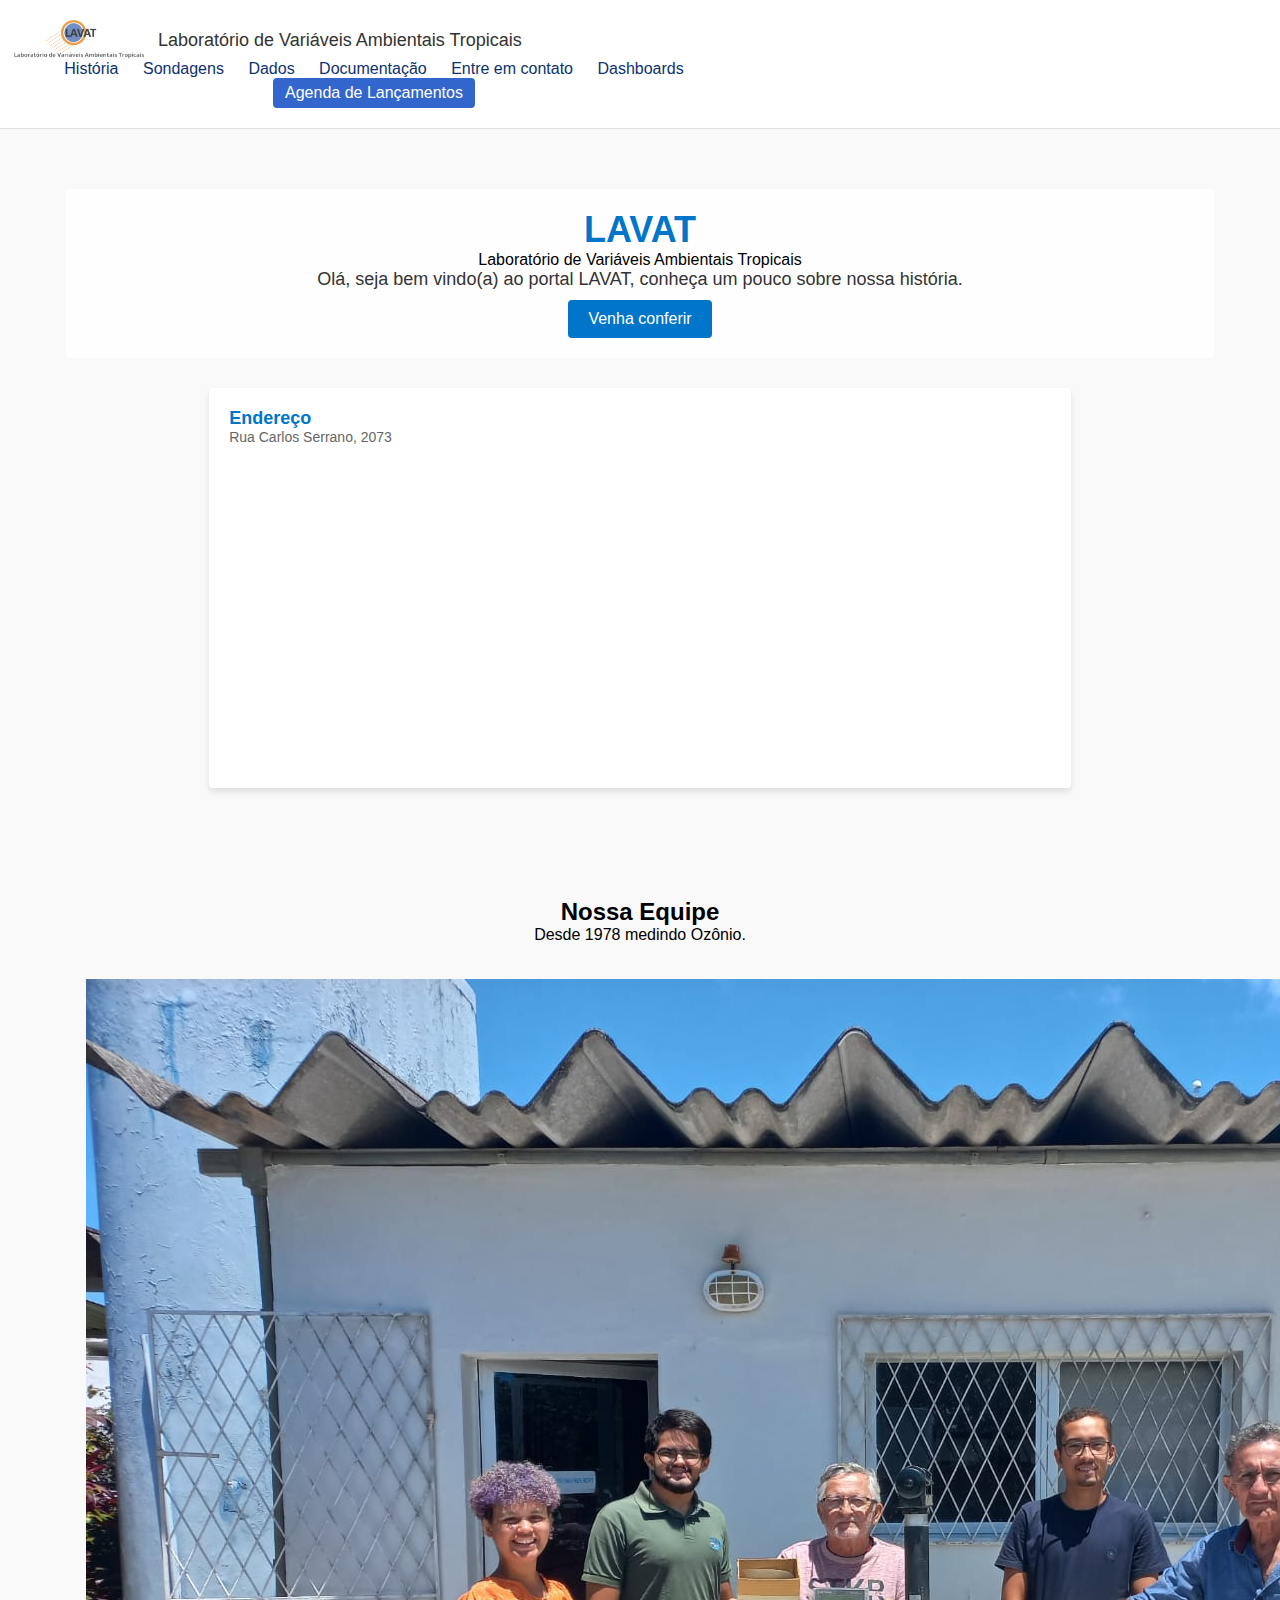
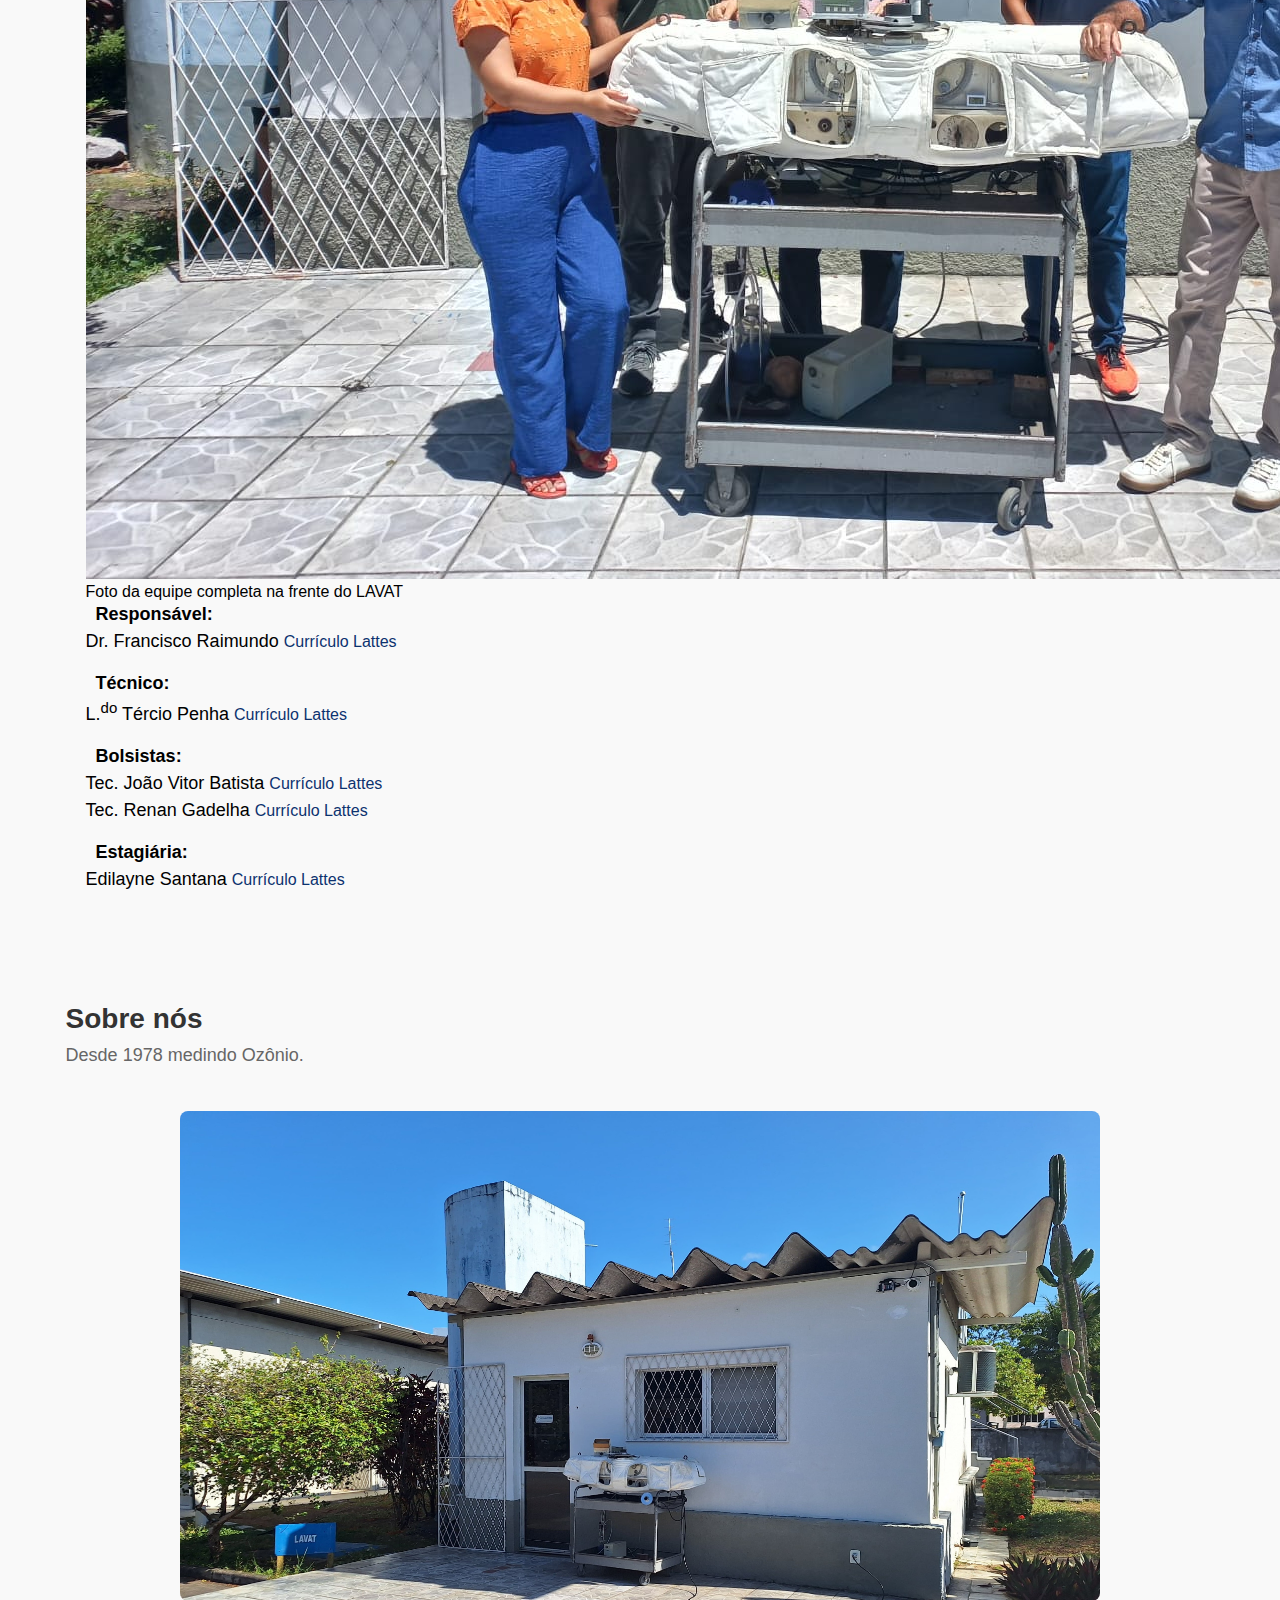
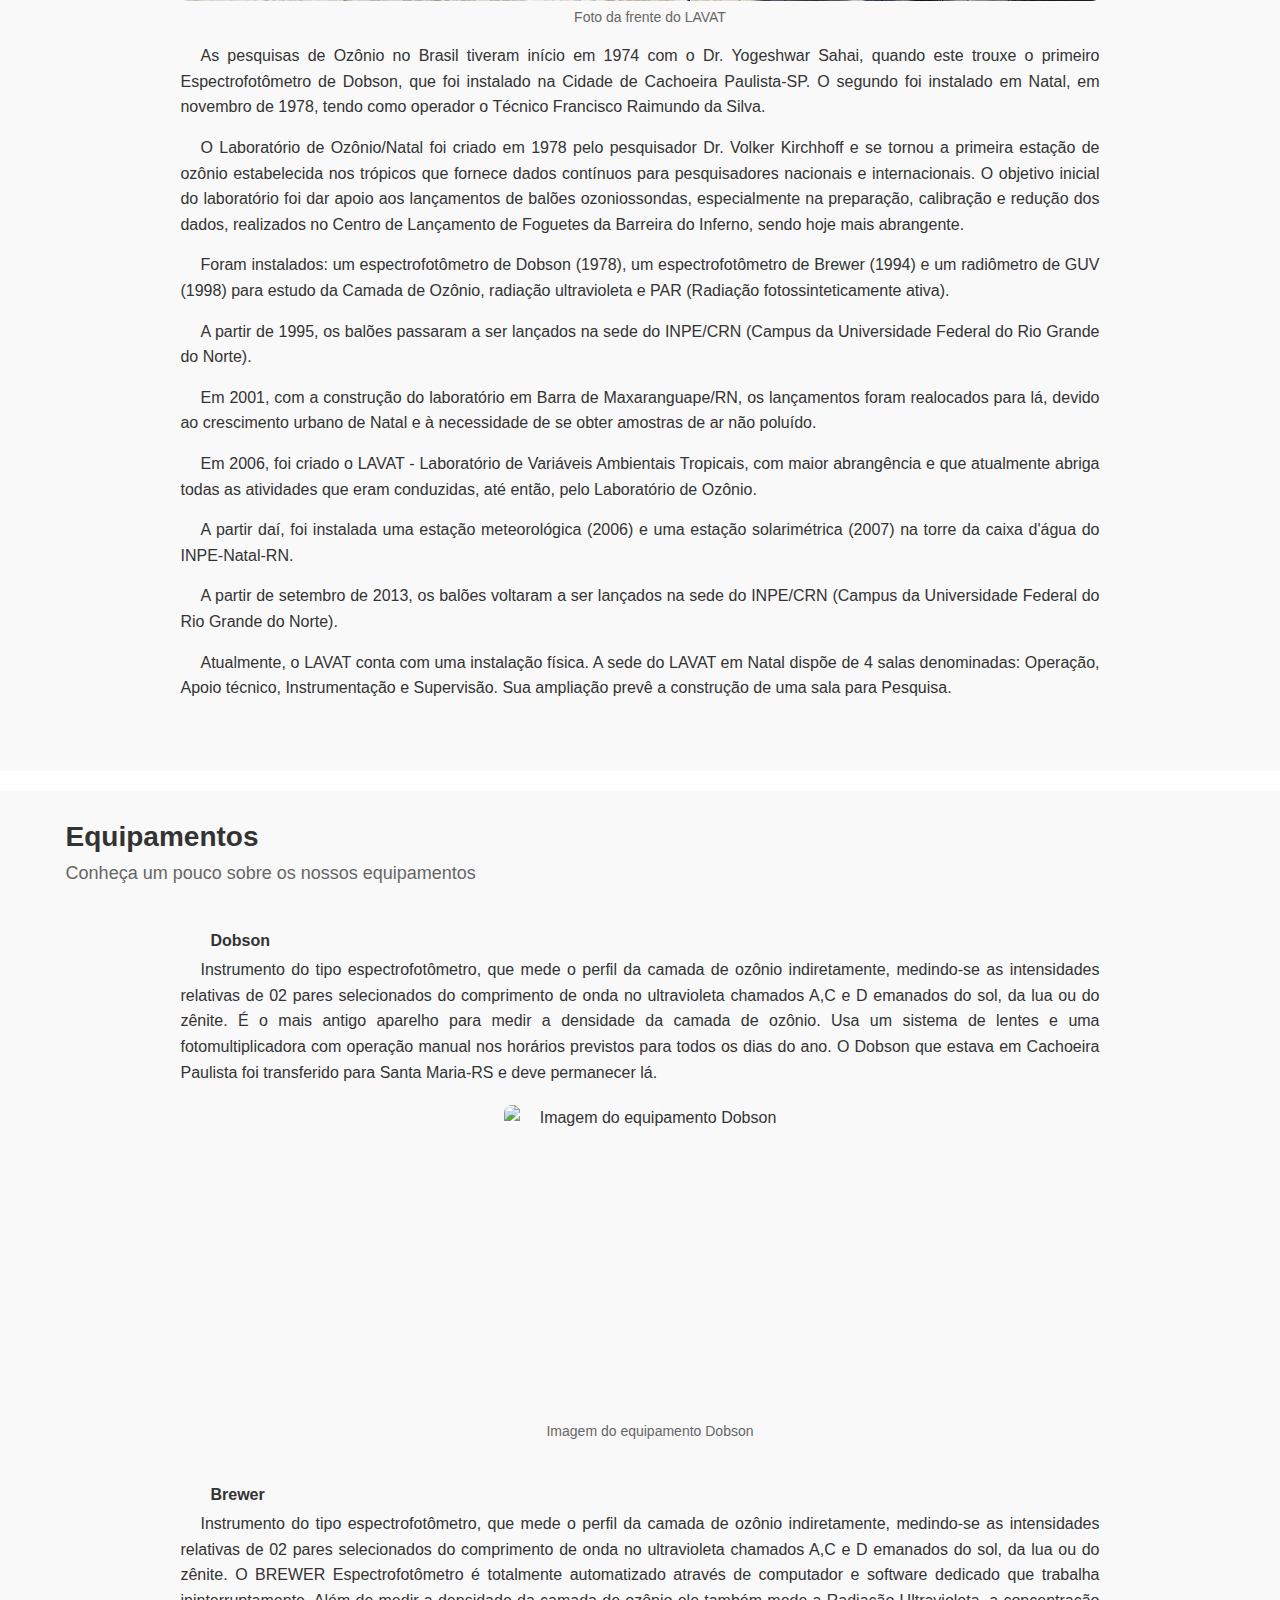
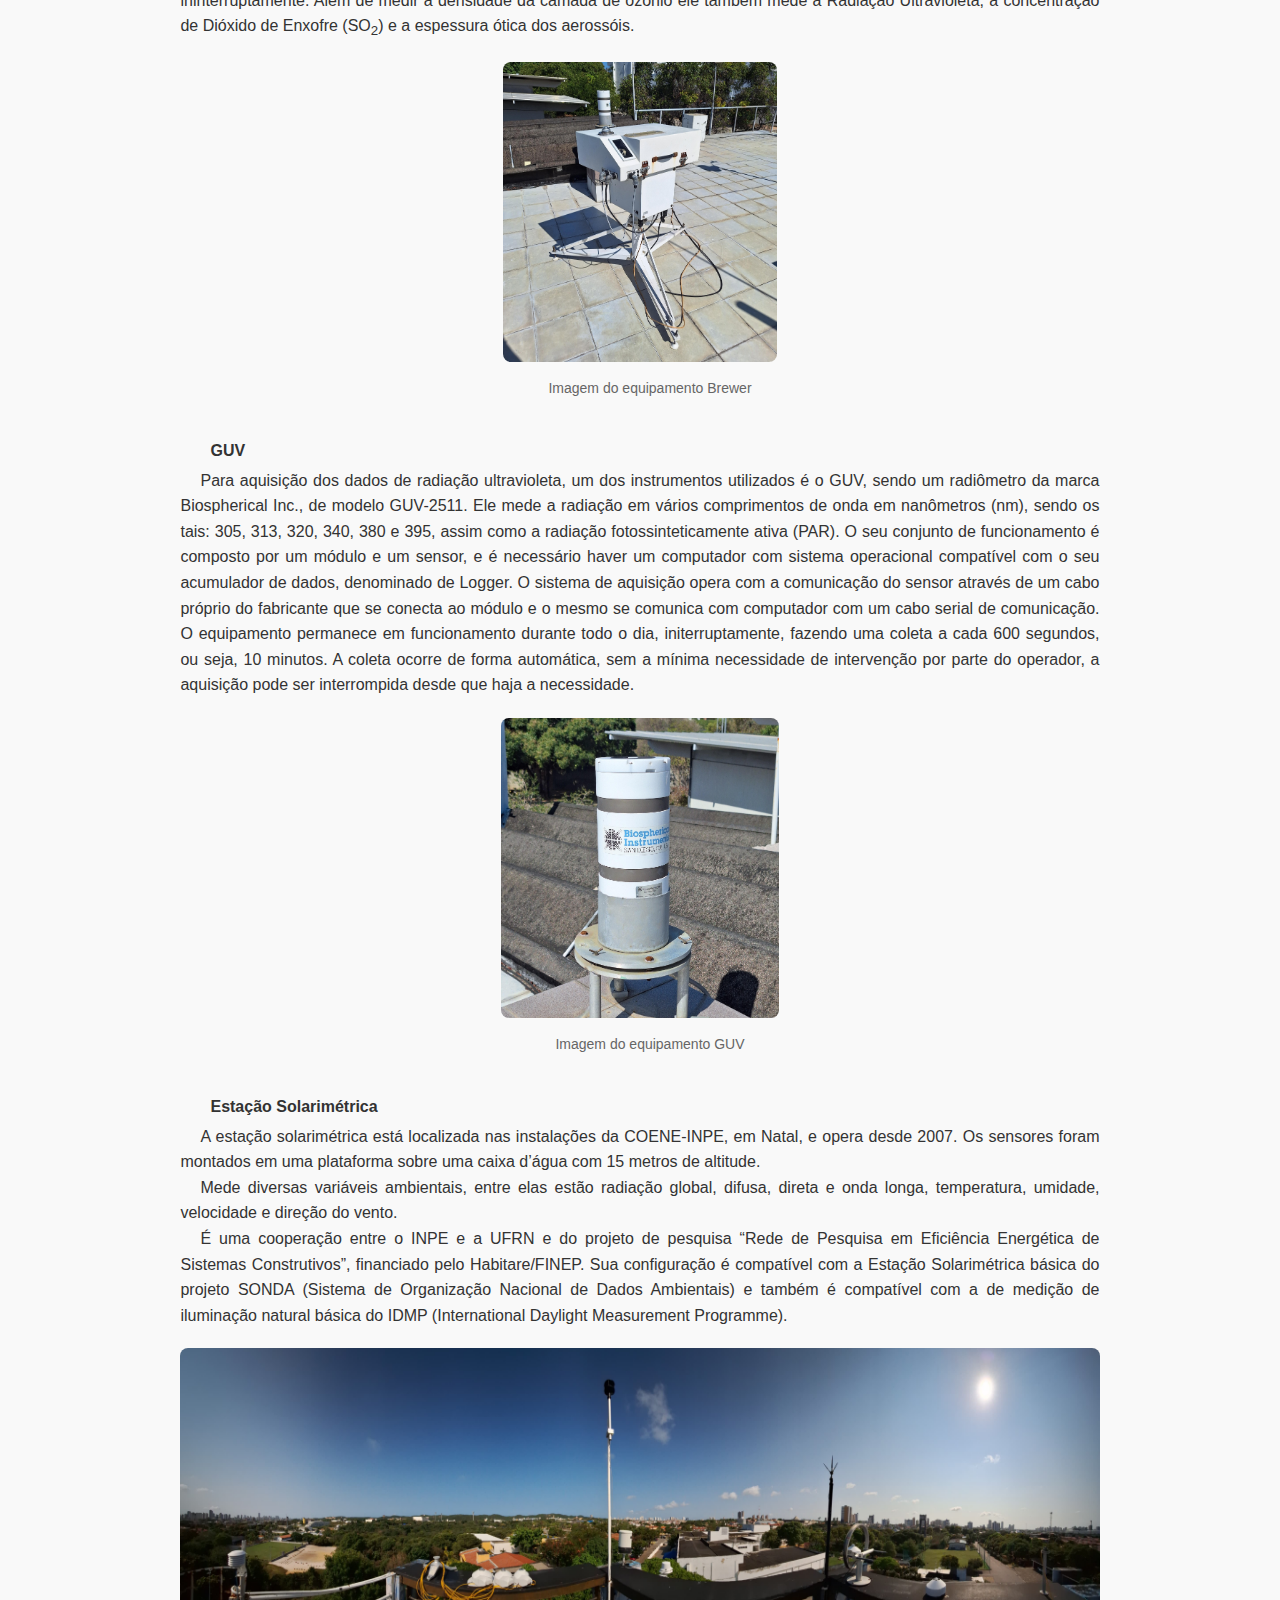
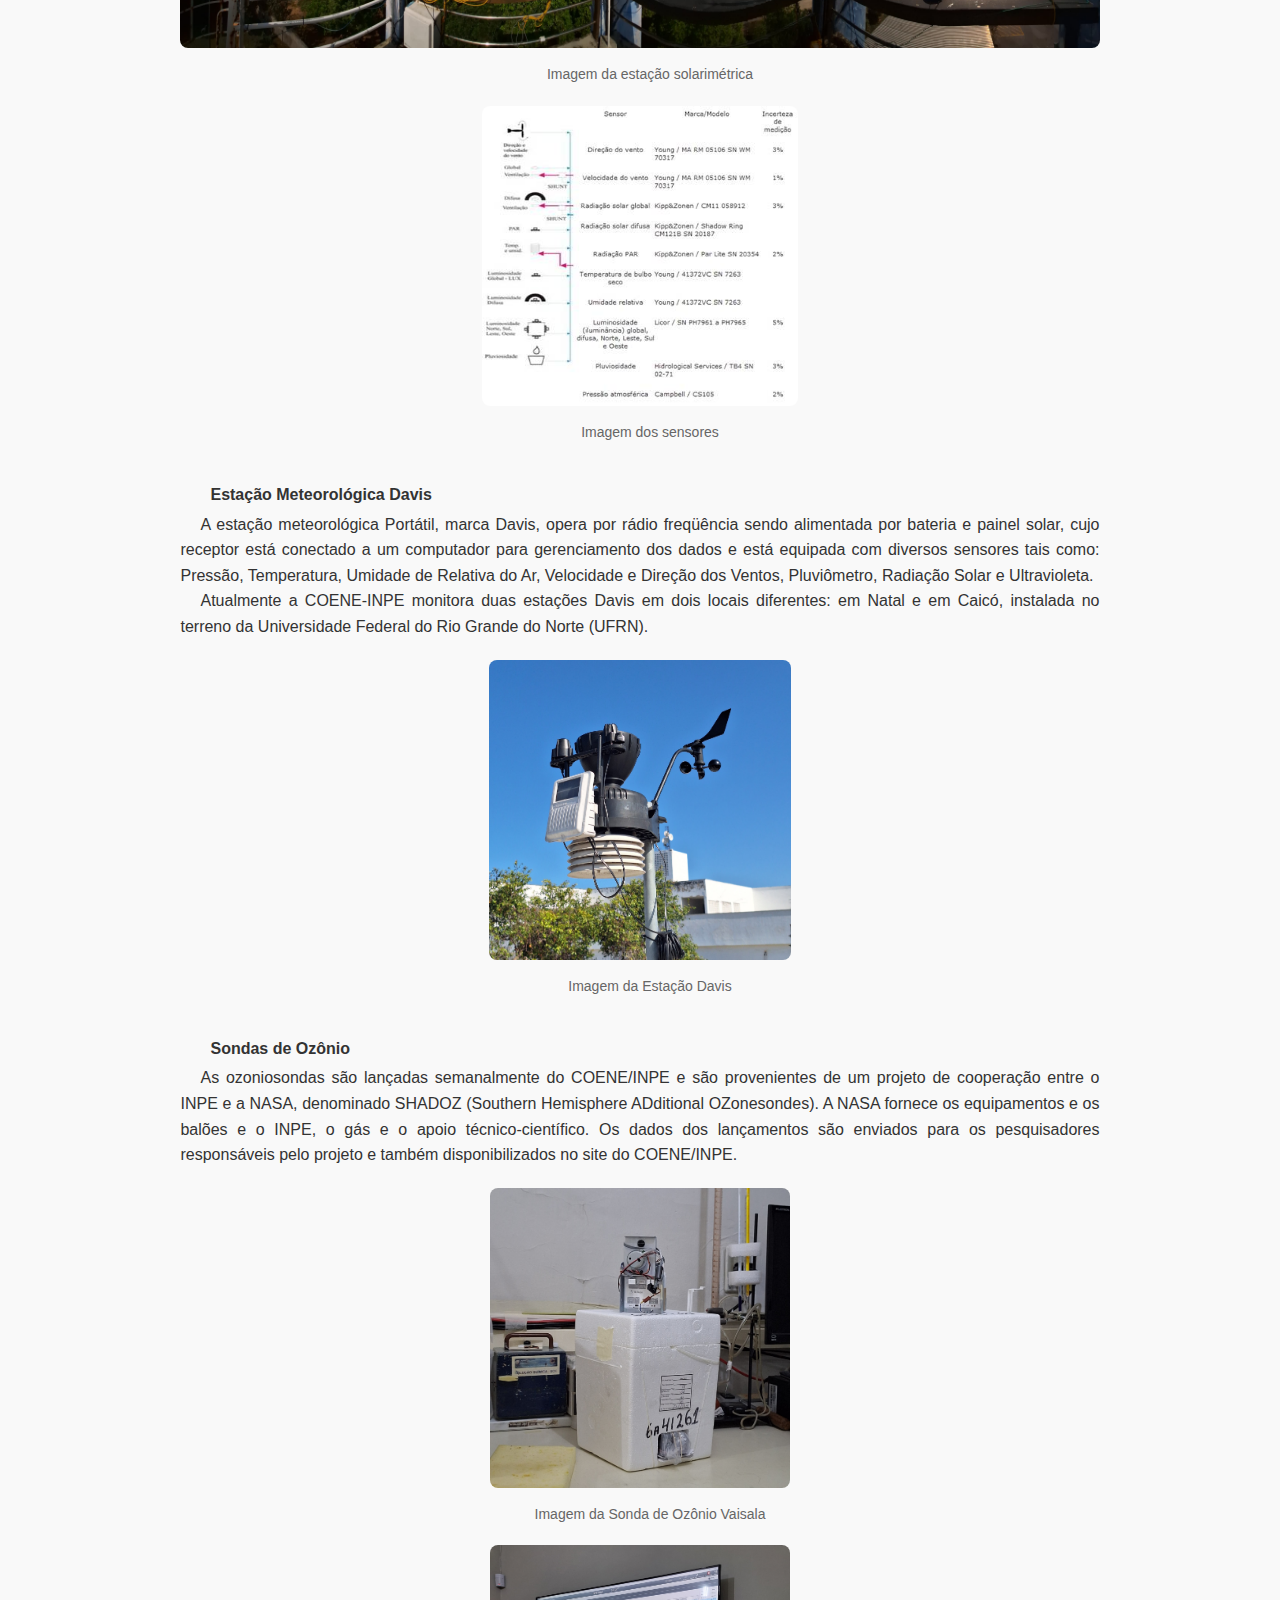
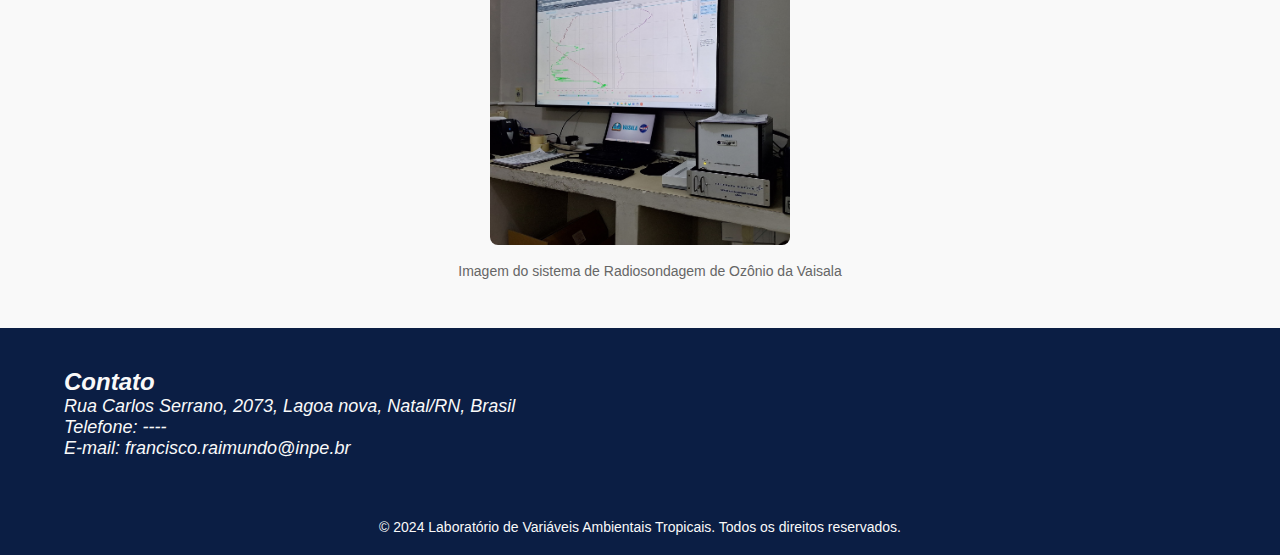
==== commit ae549a80: "Add foto da equipe" ====
--- a/index.html
+++ b/index.html
@@ -66,6 +66,10 @@
           </div><!-- chamada-diretoria -->
           
           <div class="conteudo-diretoria">
+            <figure>
+              <img src="imagens_equipamento/equipe_05.jpg" alt="Foto da equipe completa na frente do LAVAT">
+            <figcaption>Foto da equipe completa na frente do LAVAT</figcaption>
+          </figure>
             <div class="cargo">
               <span><i class="fa-solid fa-user" style="color: #0075c9;"></i> <strong>Responsável:</strong></span>
               <span>Dr. Francisco Raimundo <a href="http://lattes.cnpq.br/8108005238239748">Currículo Lattes</a></span>
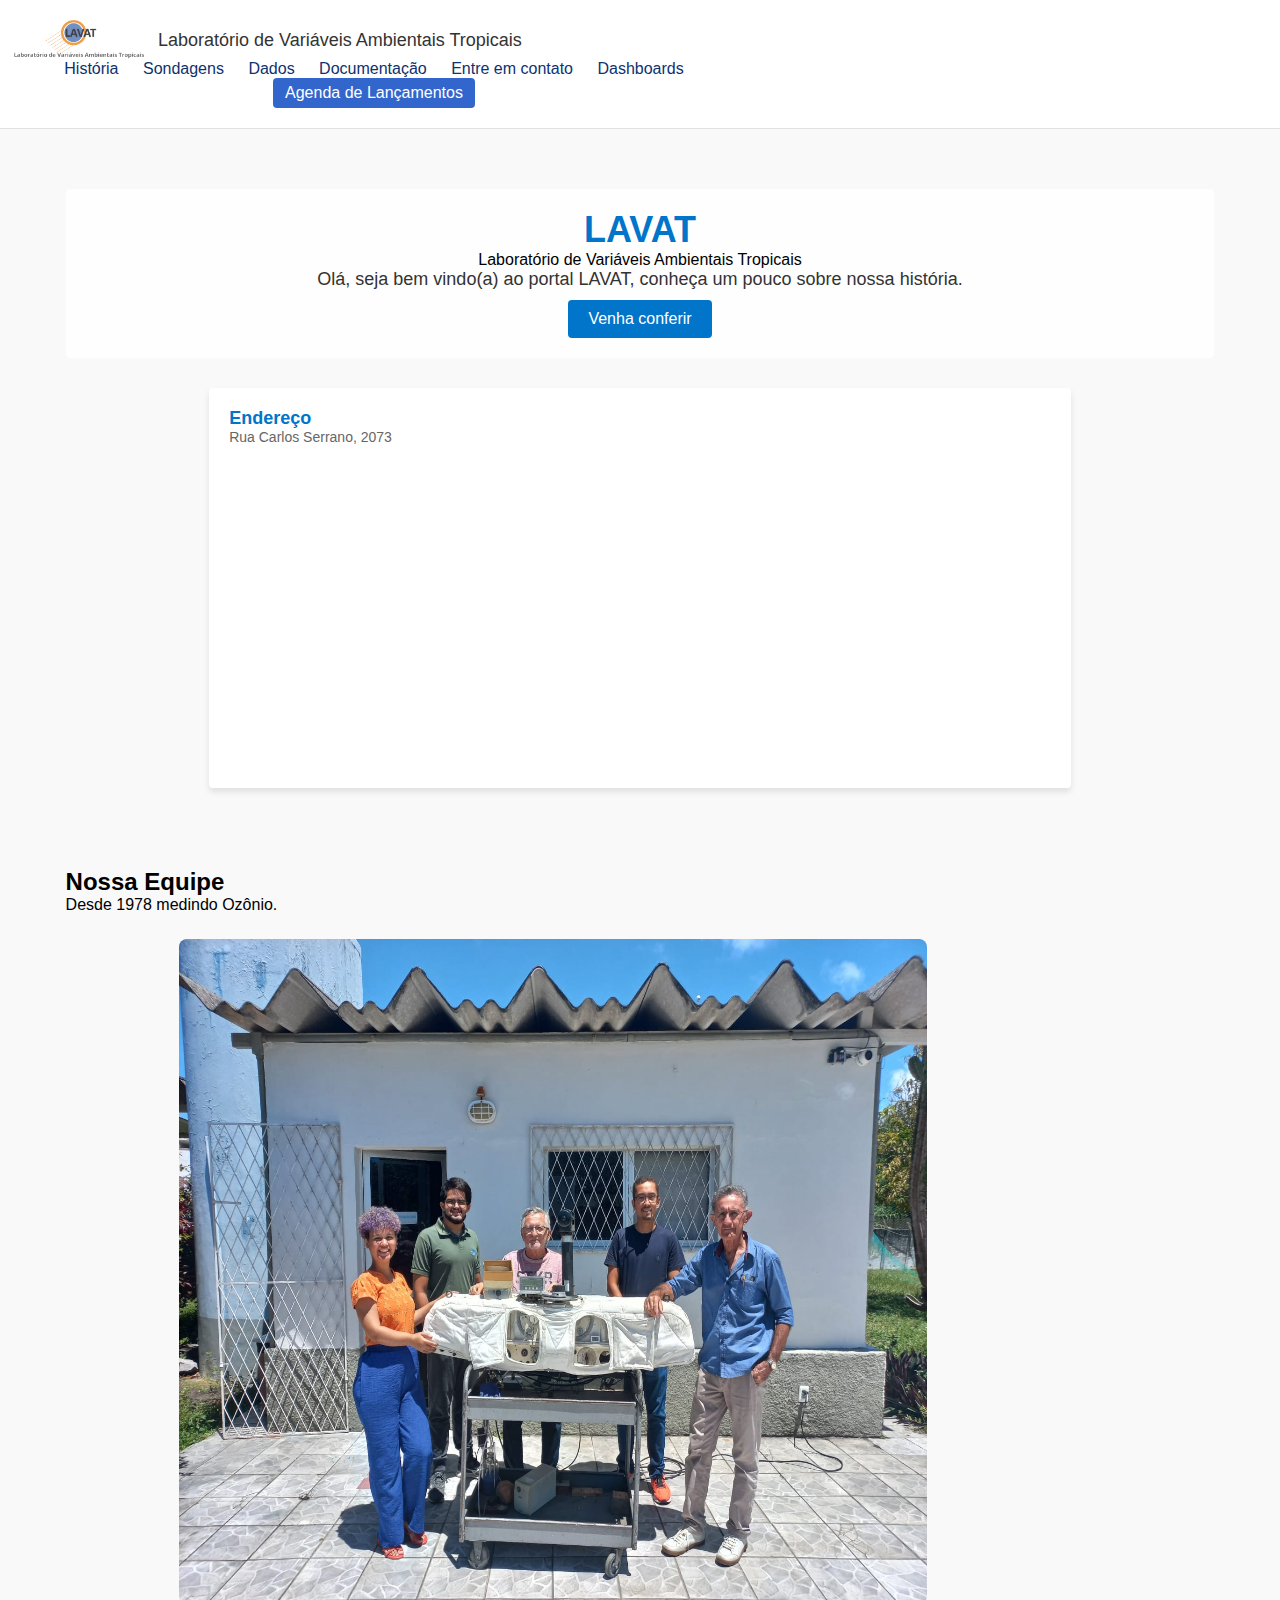
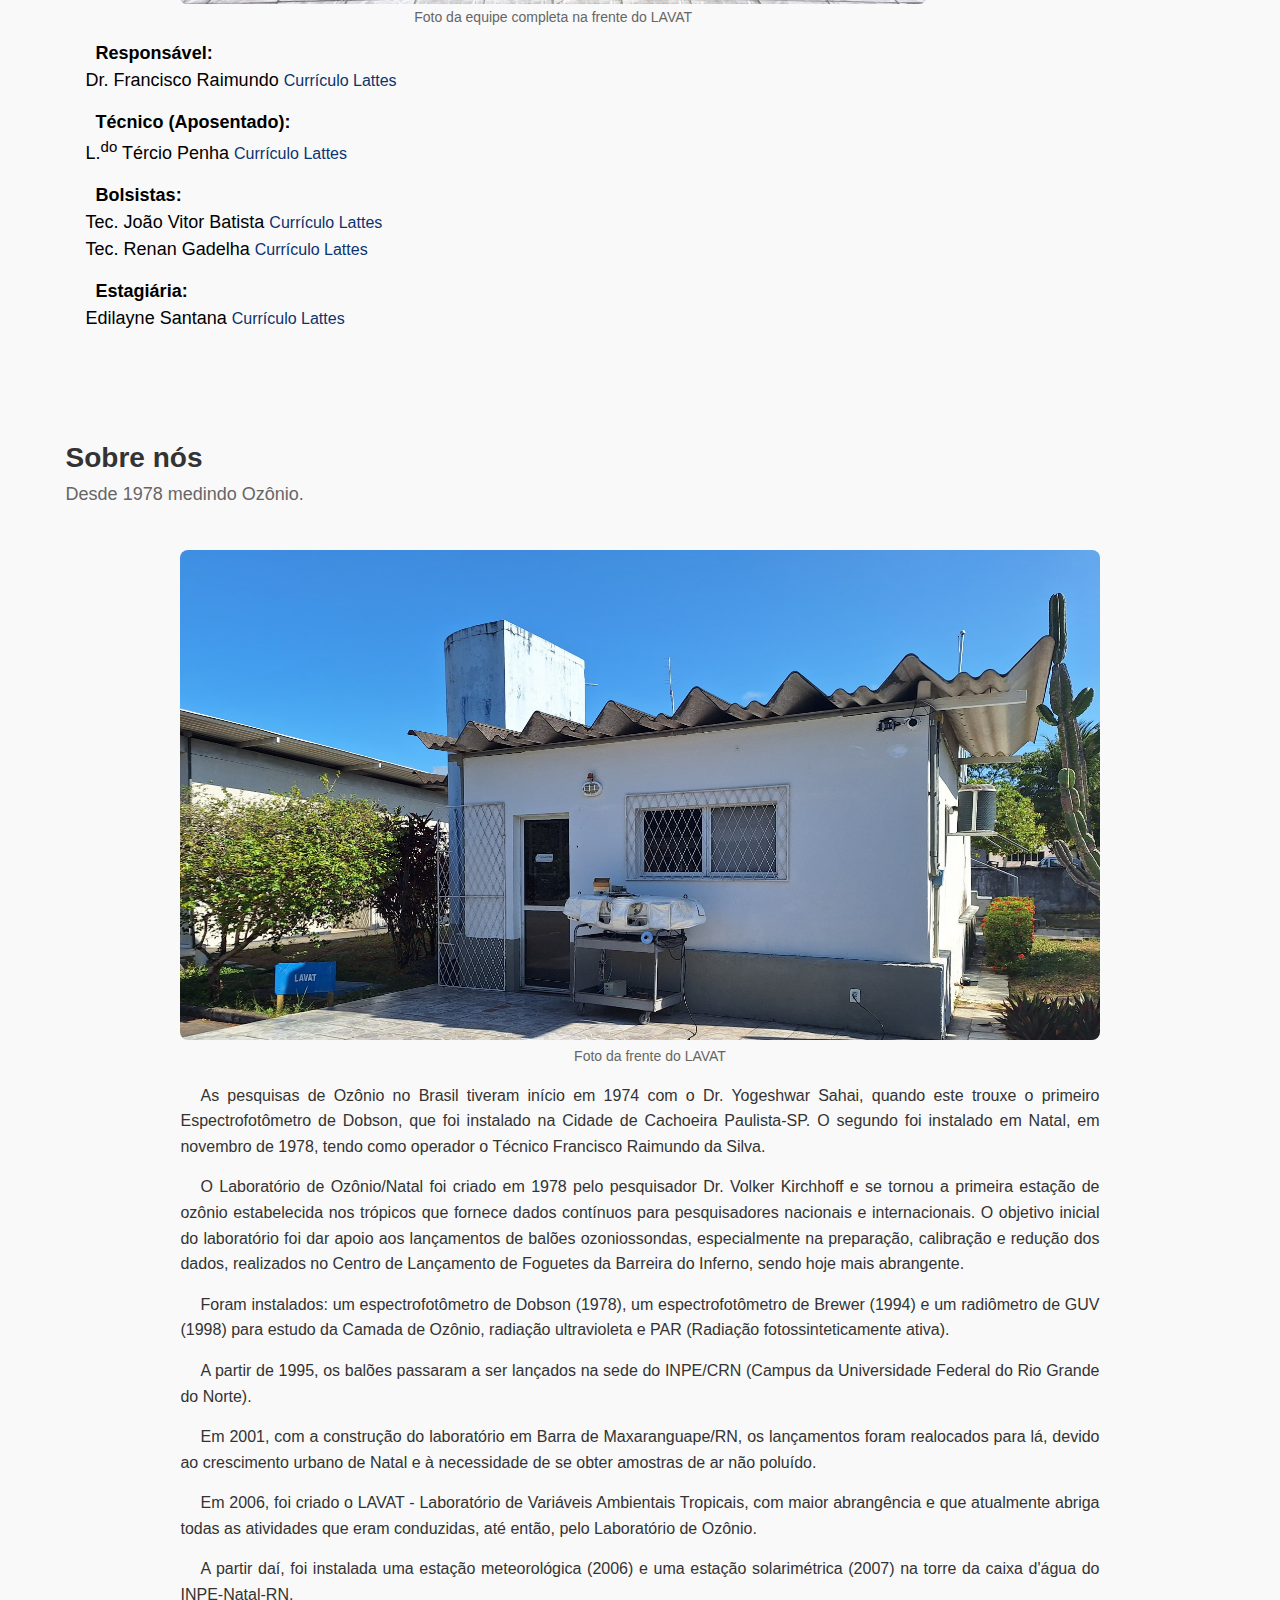
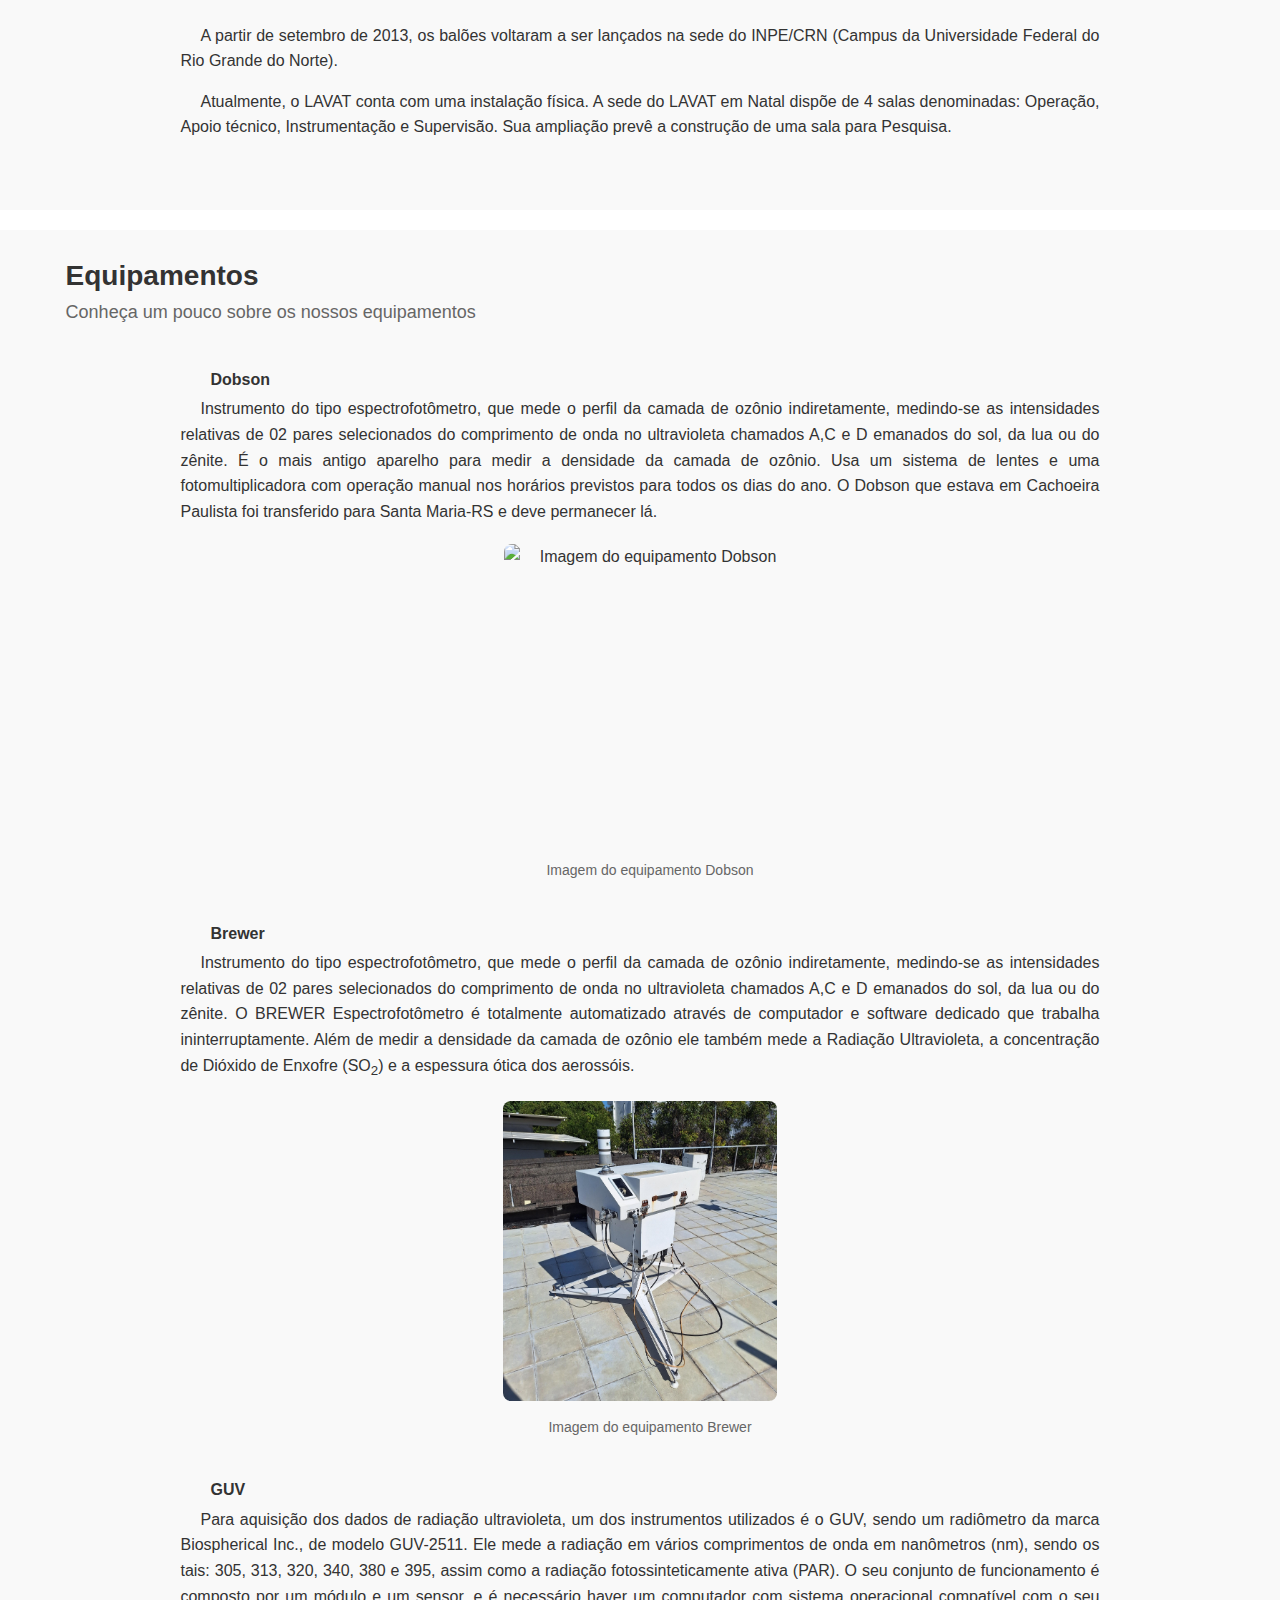
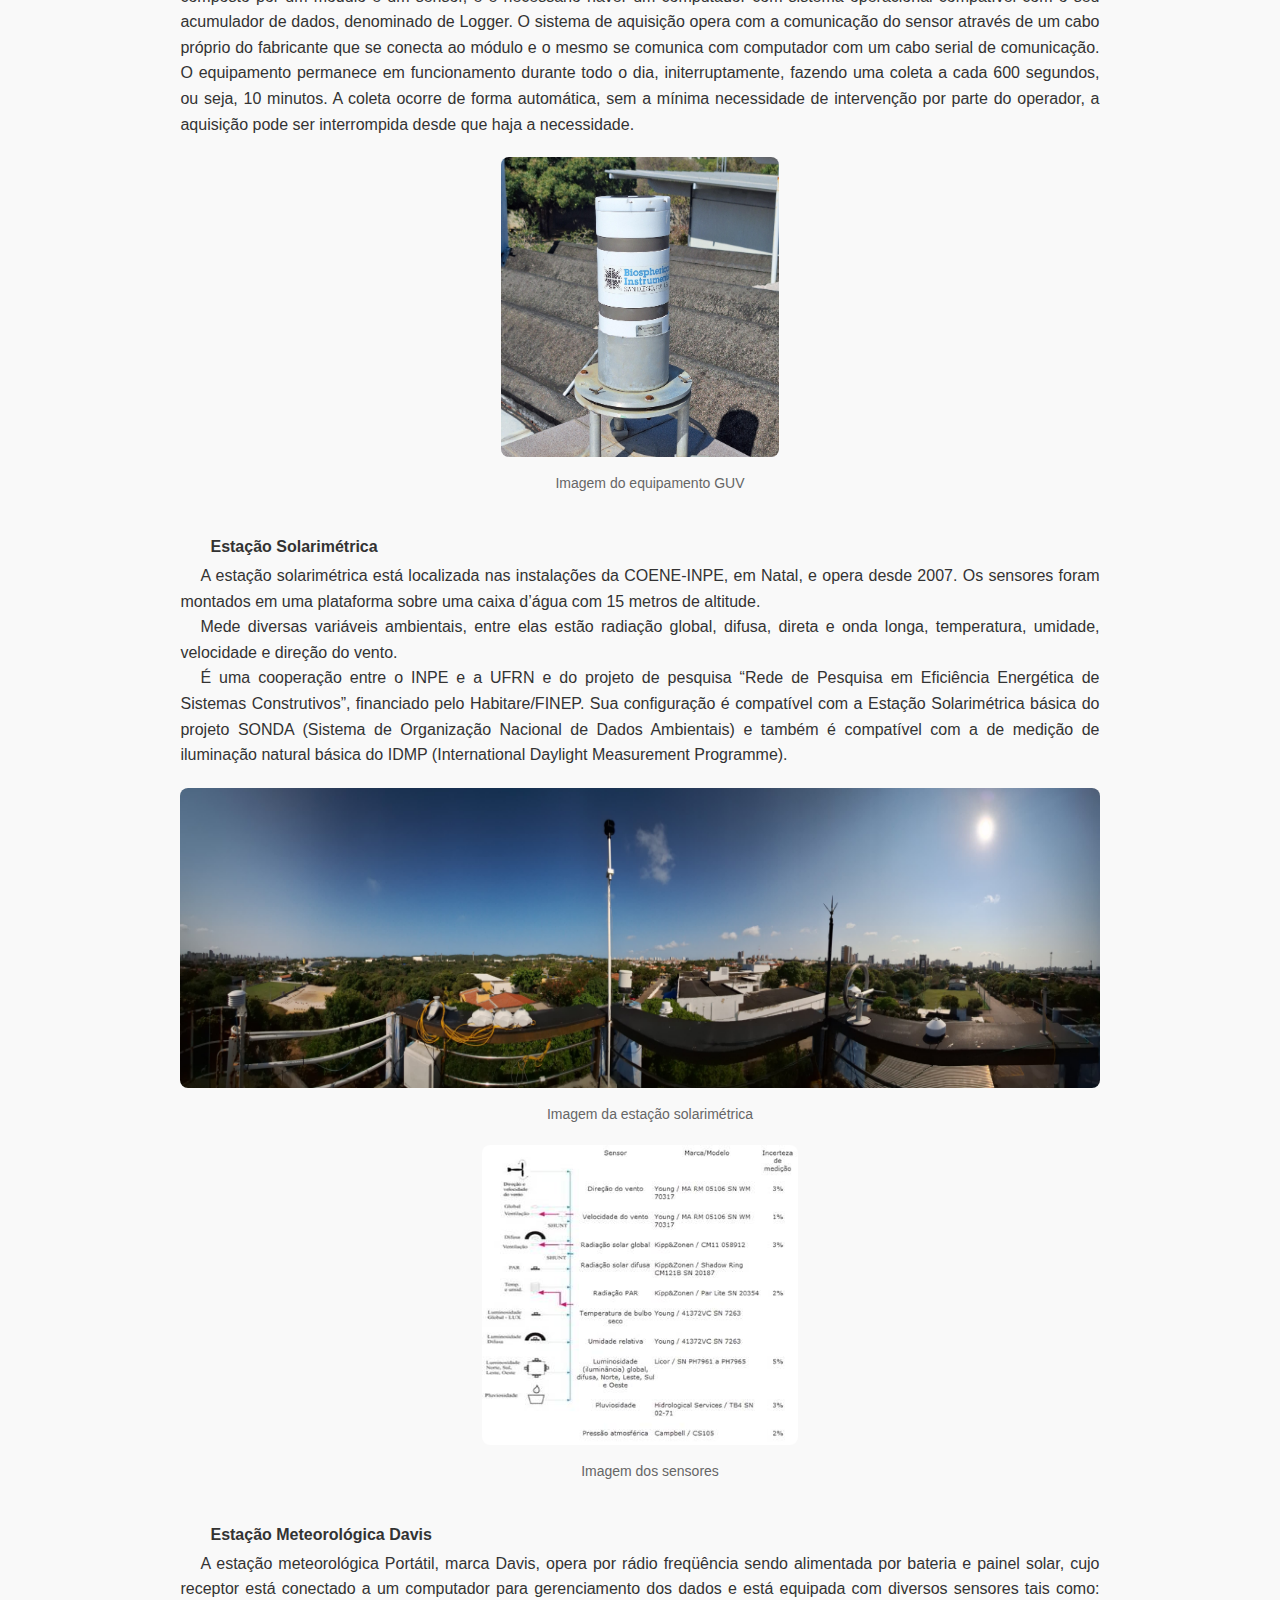
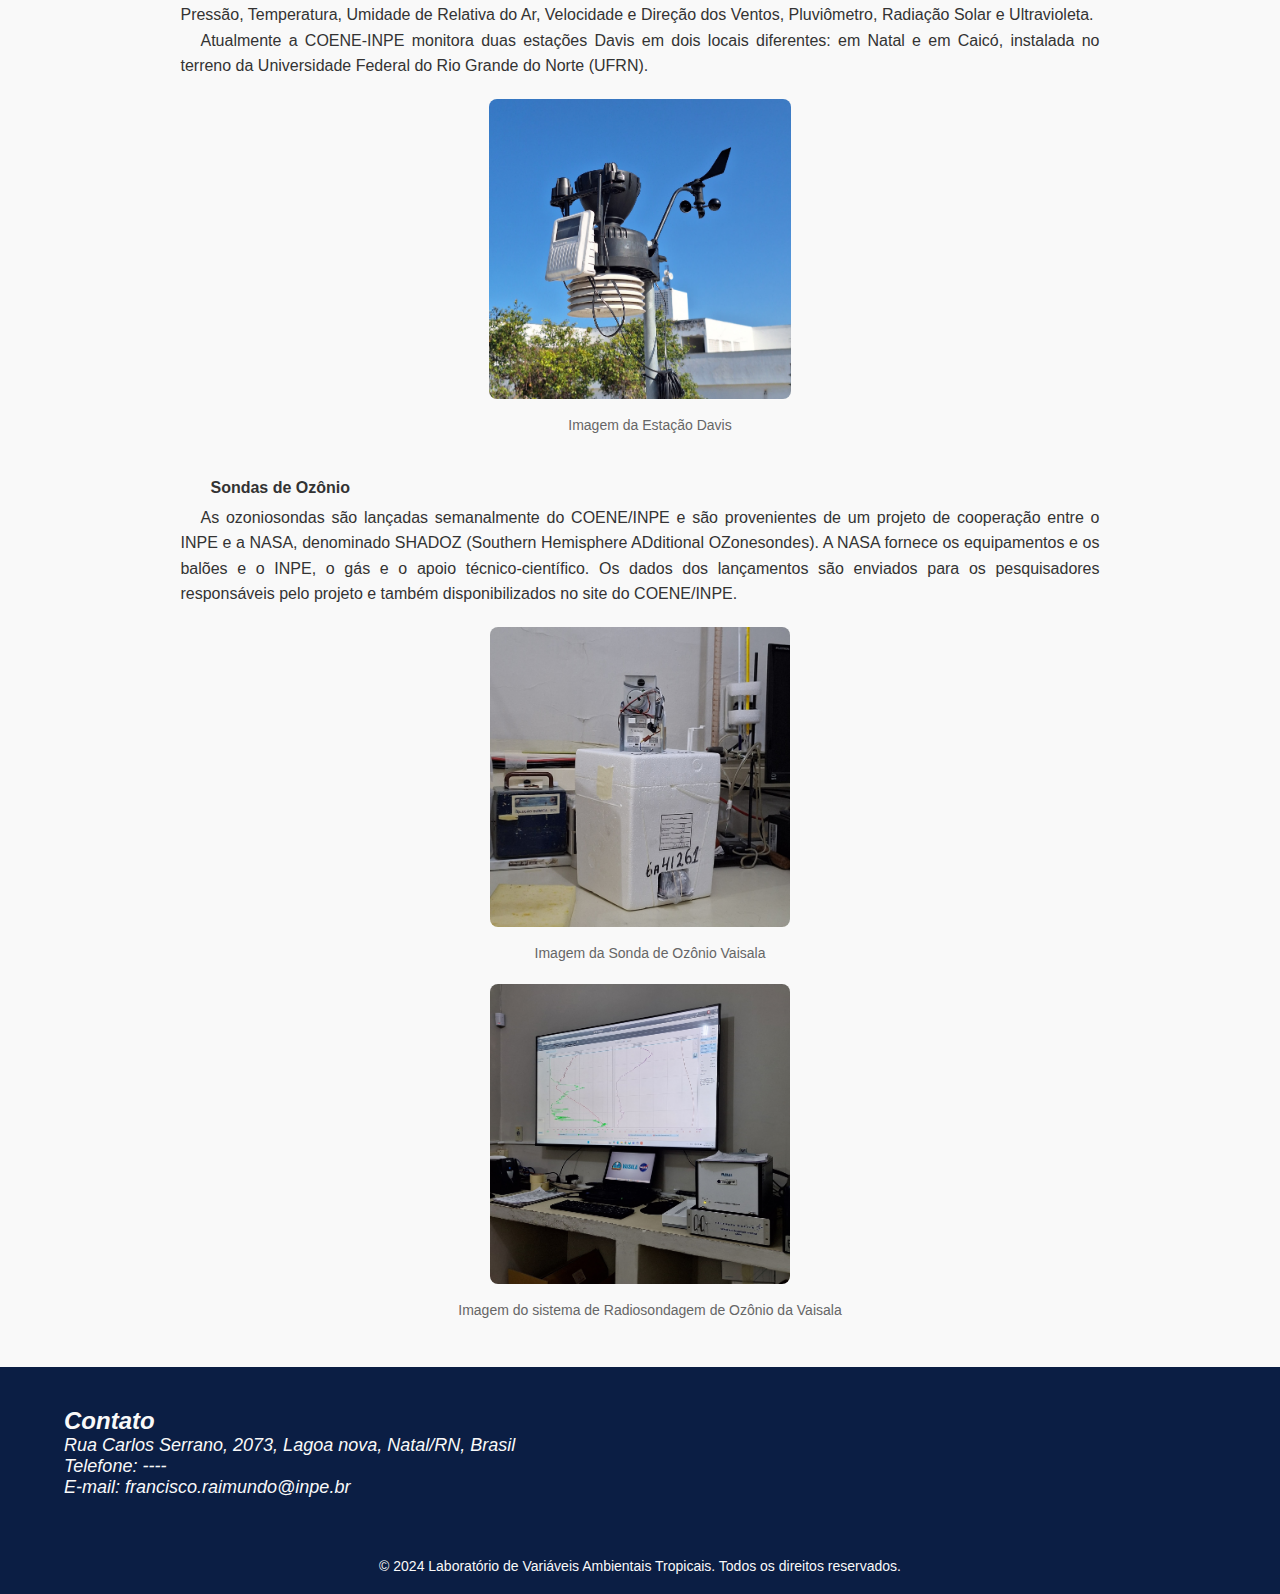
==== commit 8646ed50: "tentativa de melhora na imagem da equipe e add (Aposentado) em Tercio" ====
--- a/index.html
+++ b/index.html
@@ -75,7 +75,7 @@
               <span>Dr. Francisco Raimundo <a href="http://lattes.cnpq.br/8108005238239748">Currículo Lattes</a></span>
             </div>
             <div class="cargo">
-              <span><i class="fa-solid fa-user" style="color: #0075c9;"></i> <strong>Técnico:</strong></span>
+              <span><i class="fa-solid fa-user" style="color: #0075c9;"></i> <strong>Técnico (Aposentado):</strong></span>
               <span>L.<sup>do</sup> Tércio Penha <a href="http://lattes.cnpq.br/0170245595714897">Currículo Lattes</a></span>
             </div>
             <div class="cargo">
--- a/style.css
+++ b/style.css
@@ -201,14 +201,14 @@
     z-index: 1;
 }
 
-.chamada-diretoria {
+/*.chamada-diretoria {
     width: 100%;
     text-align: center;
     padding: 10px 0;
     margin-top: 20px;
     border-radius: 8px;
     background-color: #F9F9F9;
-}
+}*/
 
 .conteudo-diretoria {
     width: 100%;
@@ -219,6 +219,26 @@
     flex-direction: column;
     align-items: flex-start;
     background-color: #F9F9F9;
+}
+
+.conteudo-diretoria figure {
+    display: flex;
+    flex-direction: column;
+    align-items: center; /* Centraliza a imagem e a legenda */
+}
+
+.conteudo-diretoria img {
+    max-width: 80%;
+    height: 100%;
+    border-radius: 8px; /* Bordas arredondadas para a imagem */
+}
+
+.conteudo-diretoria figcaption {
+    font-size: 14px;
+    color: #666;
+    margin-top: 5px;
+    margin-bottom: 15px;
+    text-align: center; /* Centraliza o texto da legenda */
 }
 
 .cargo {
